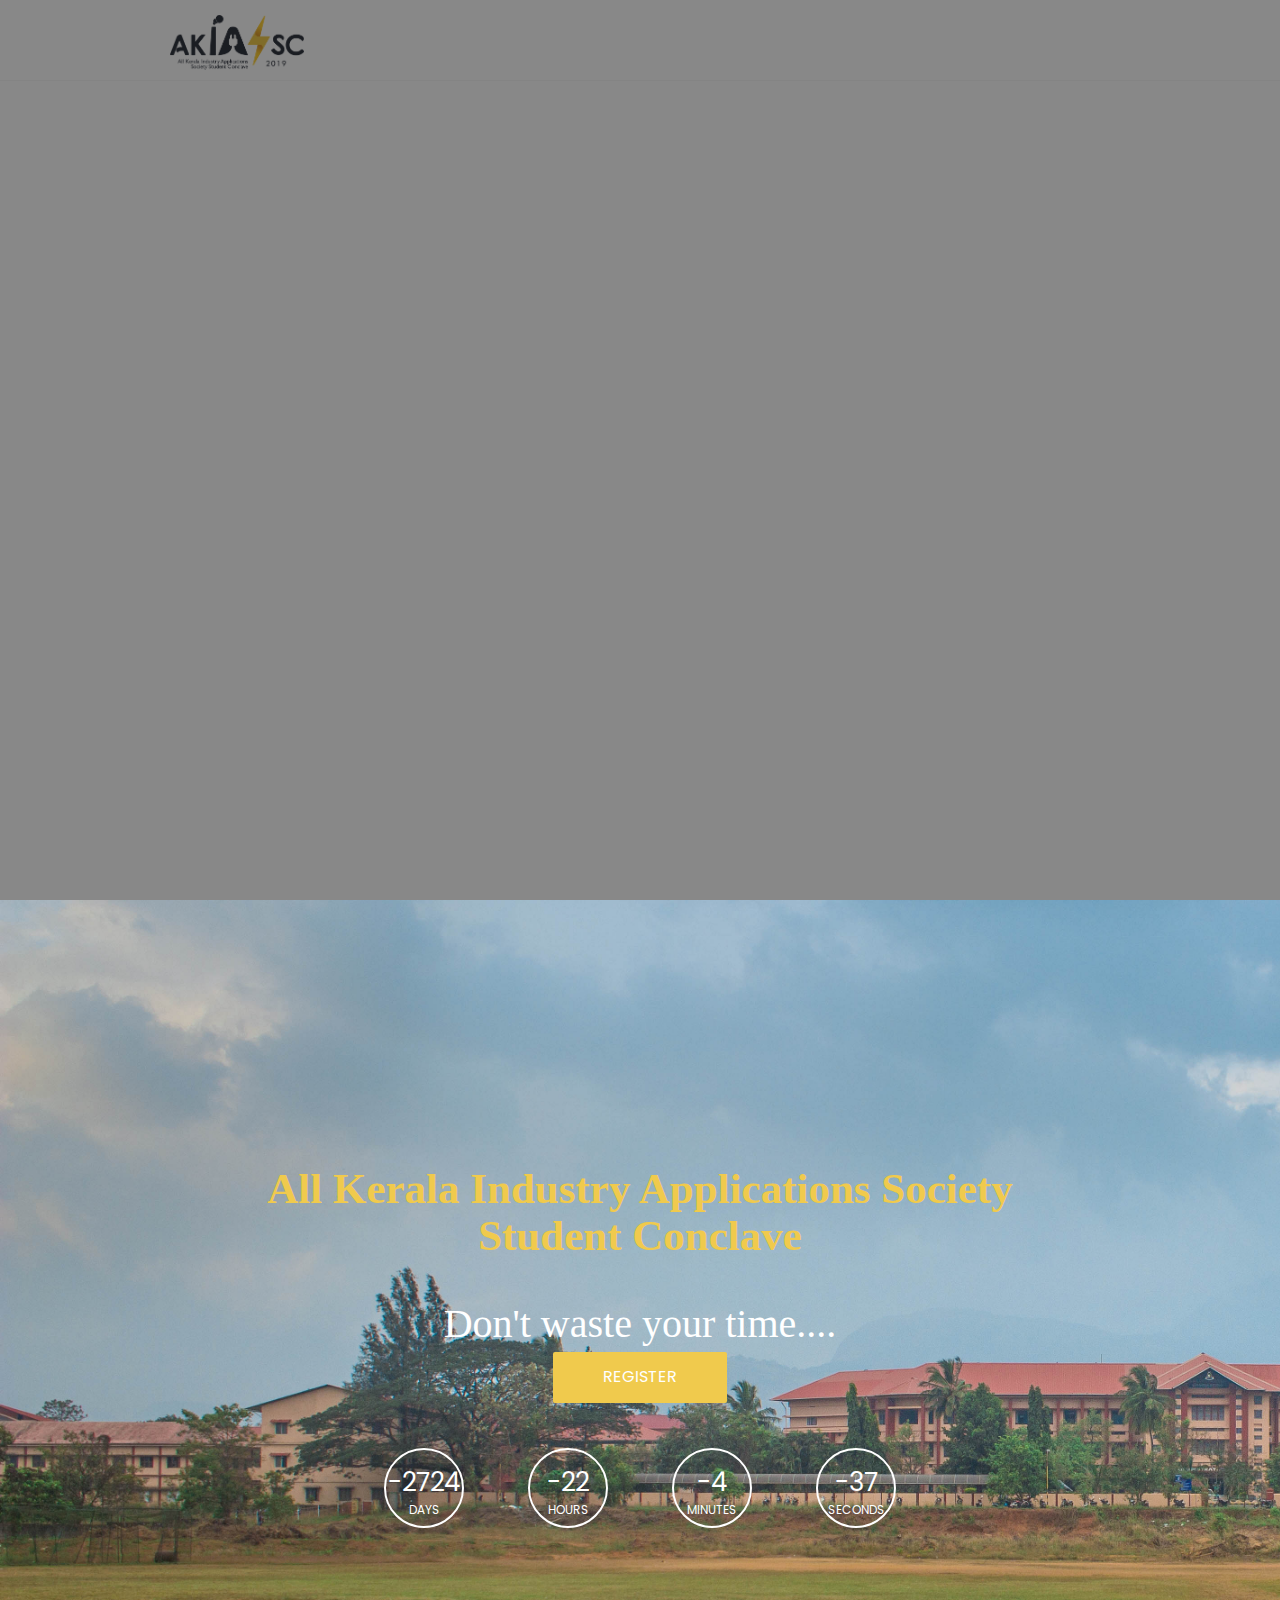
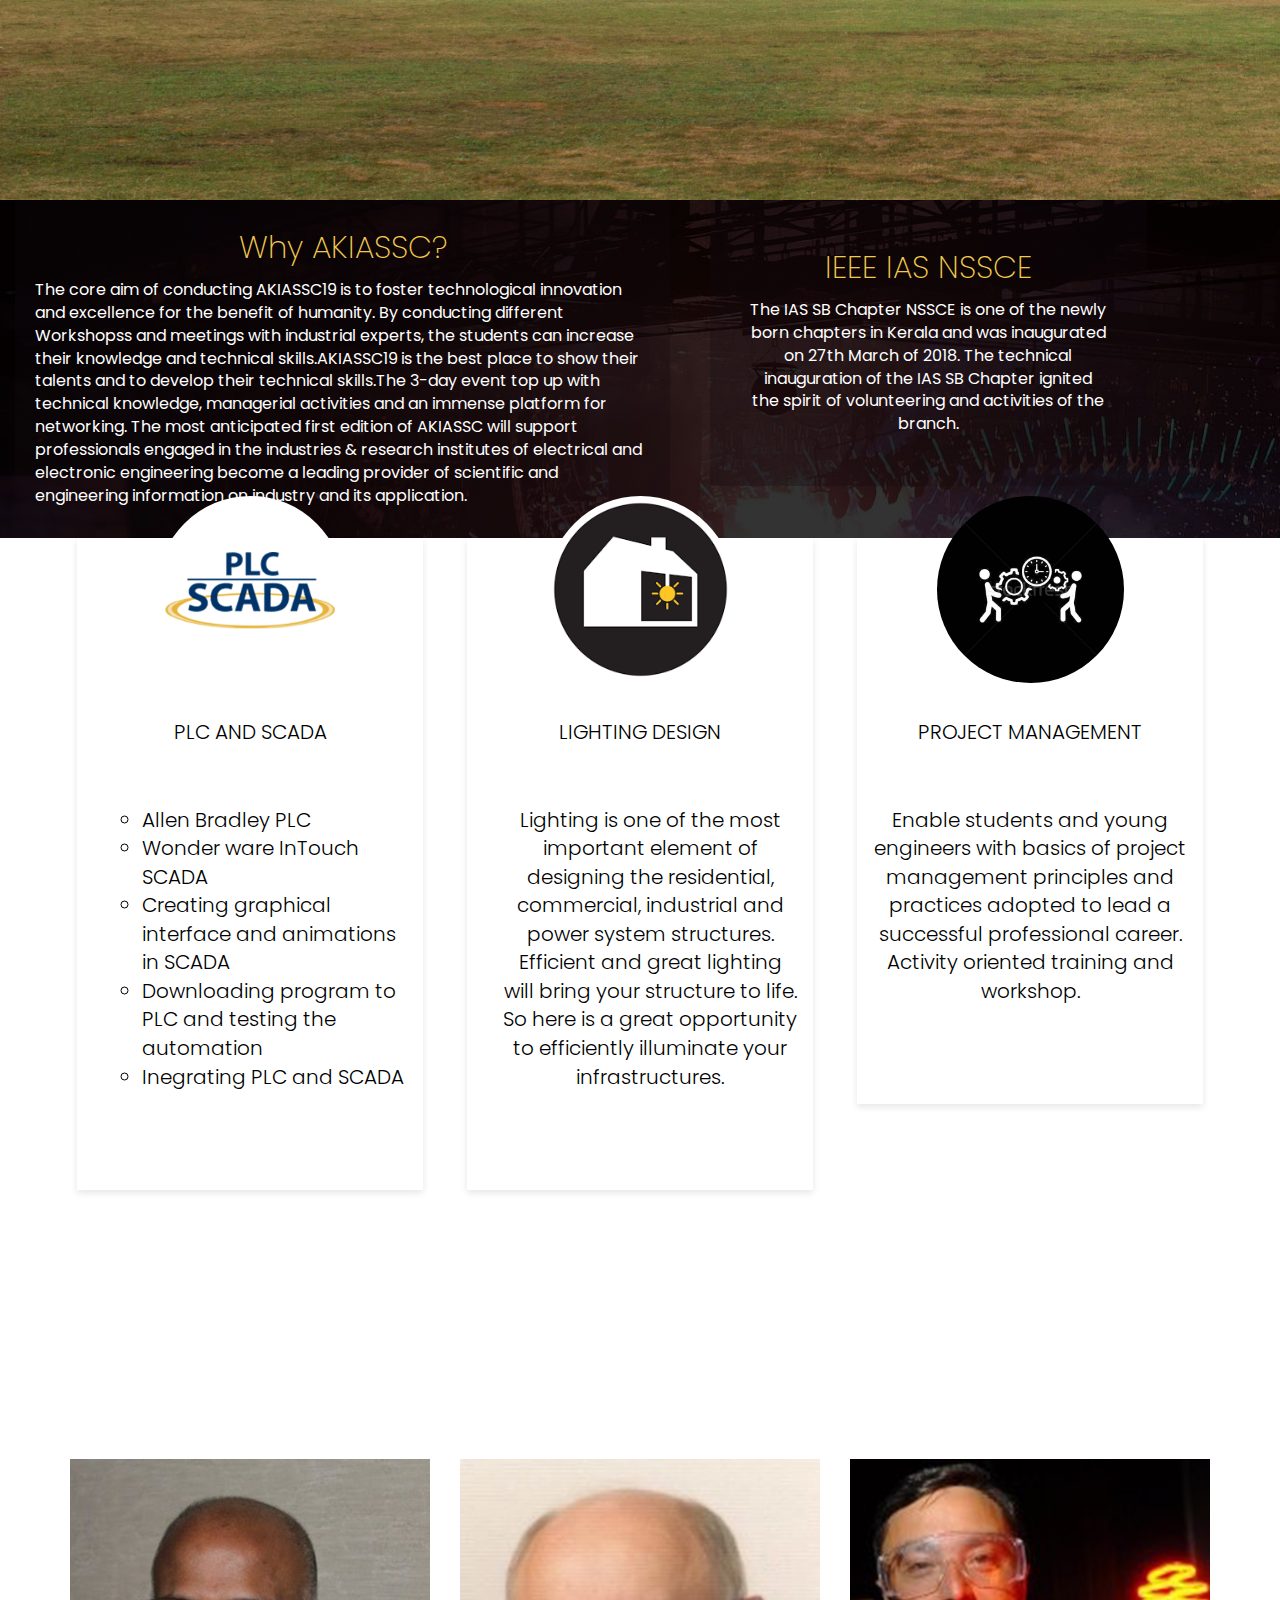
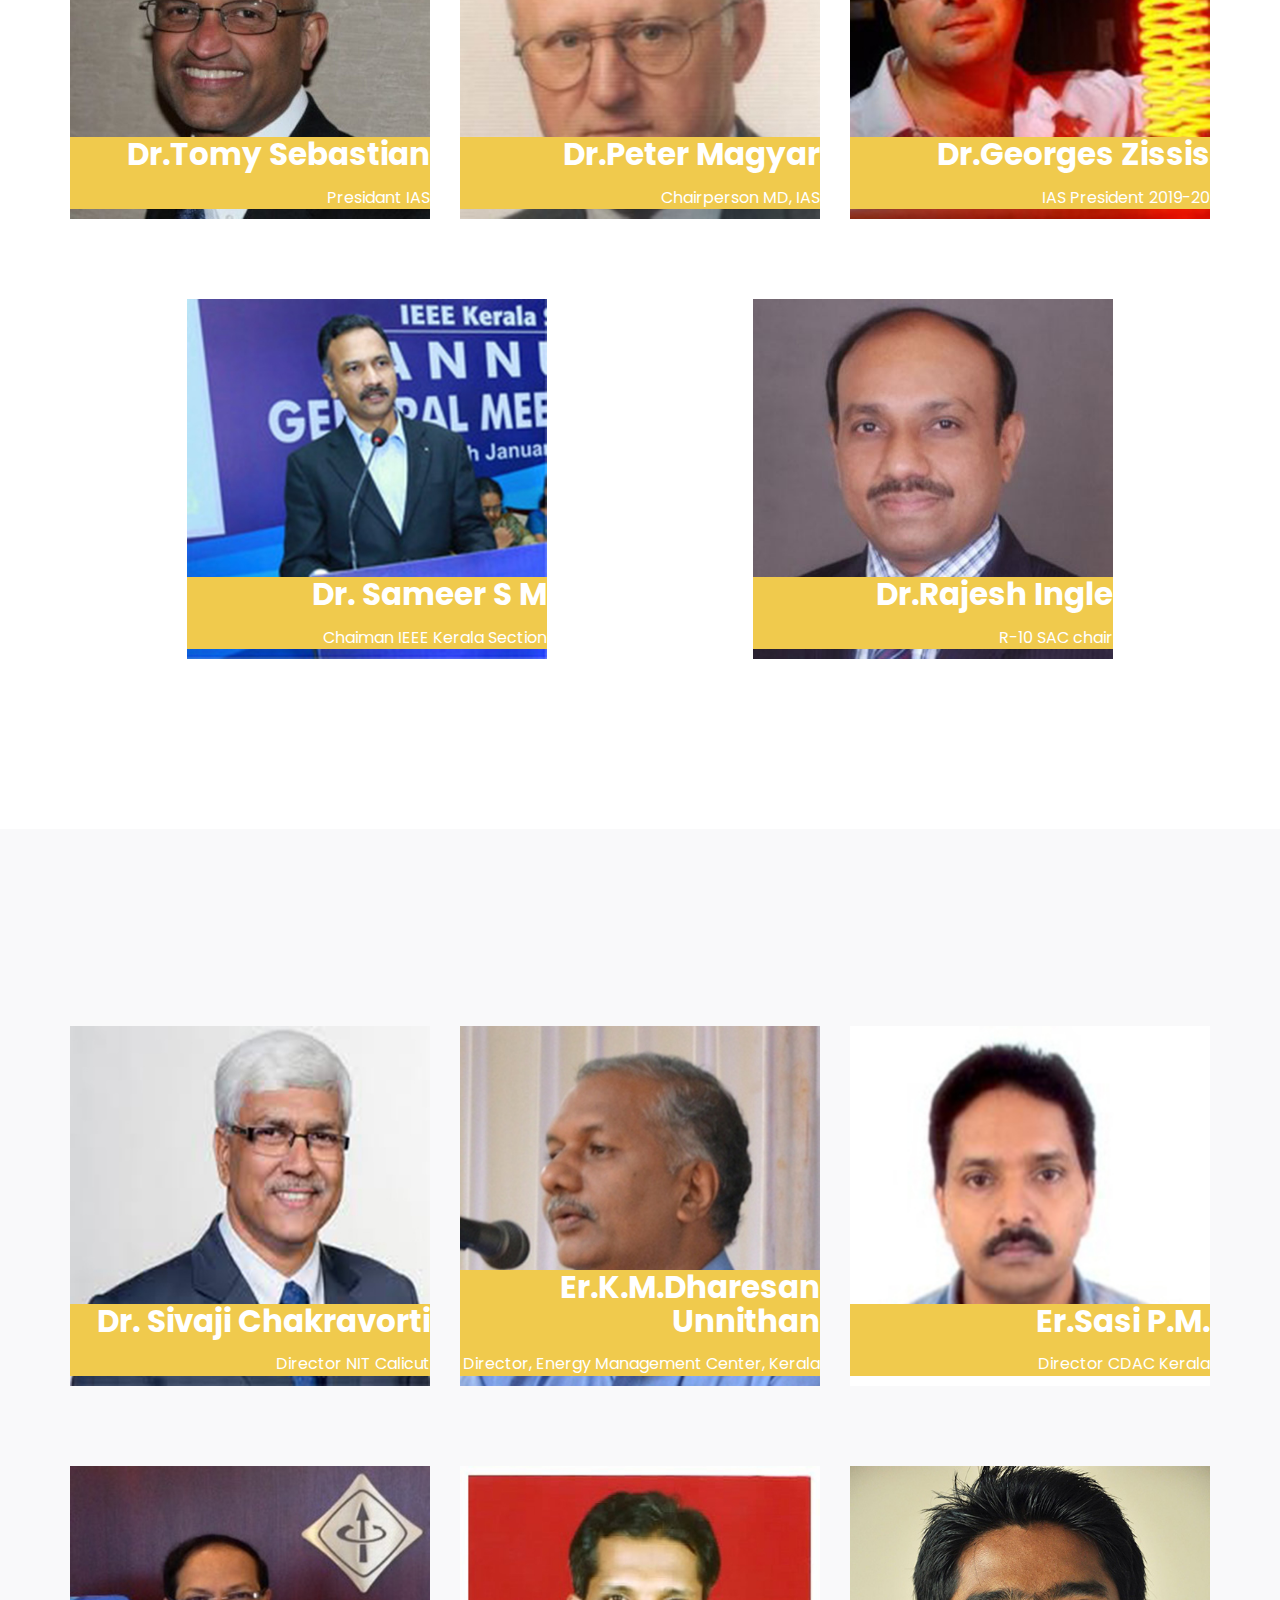
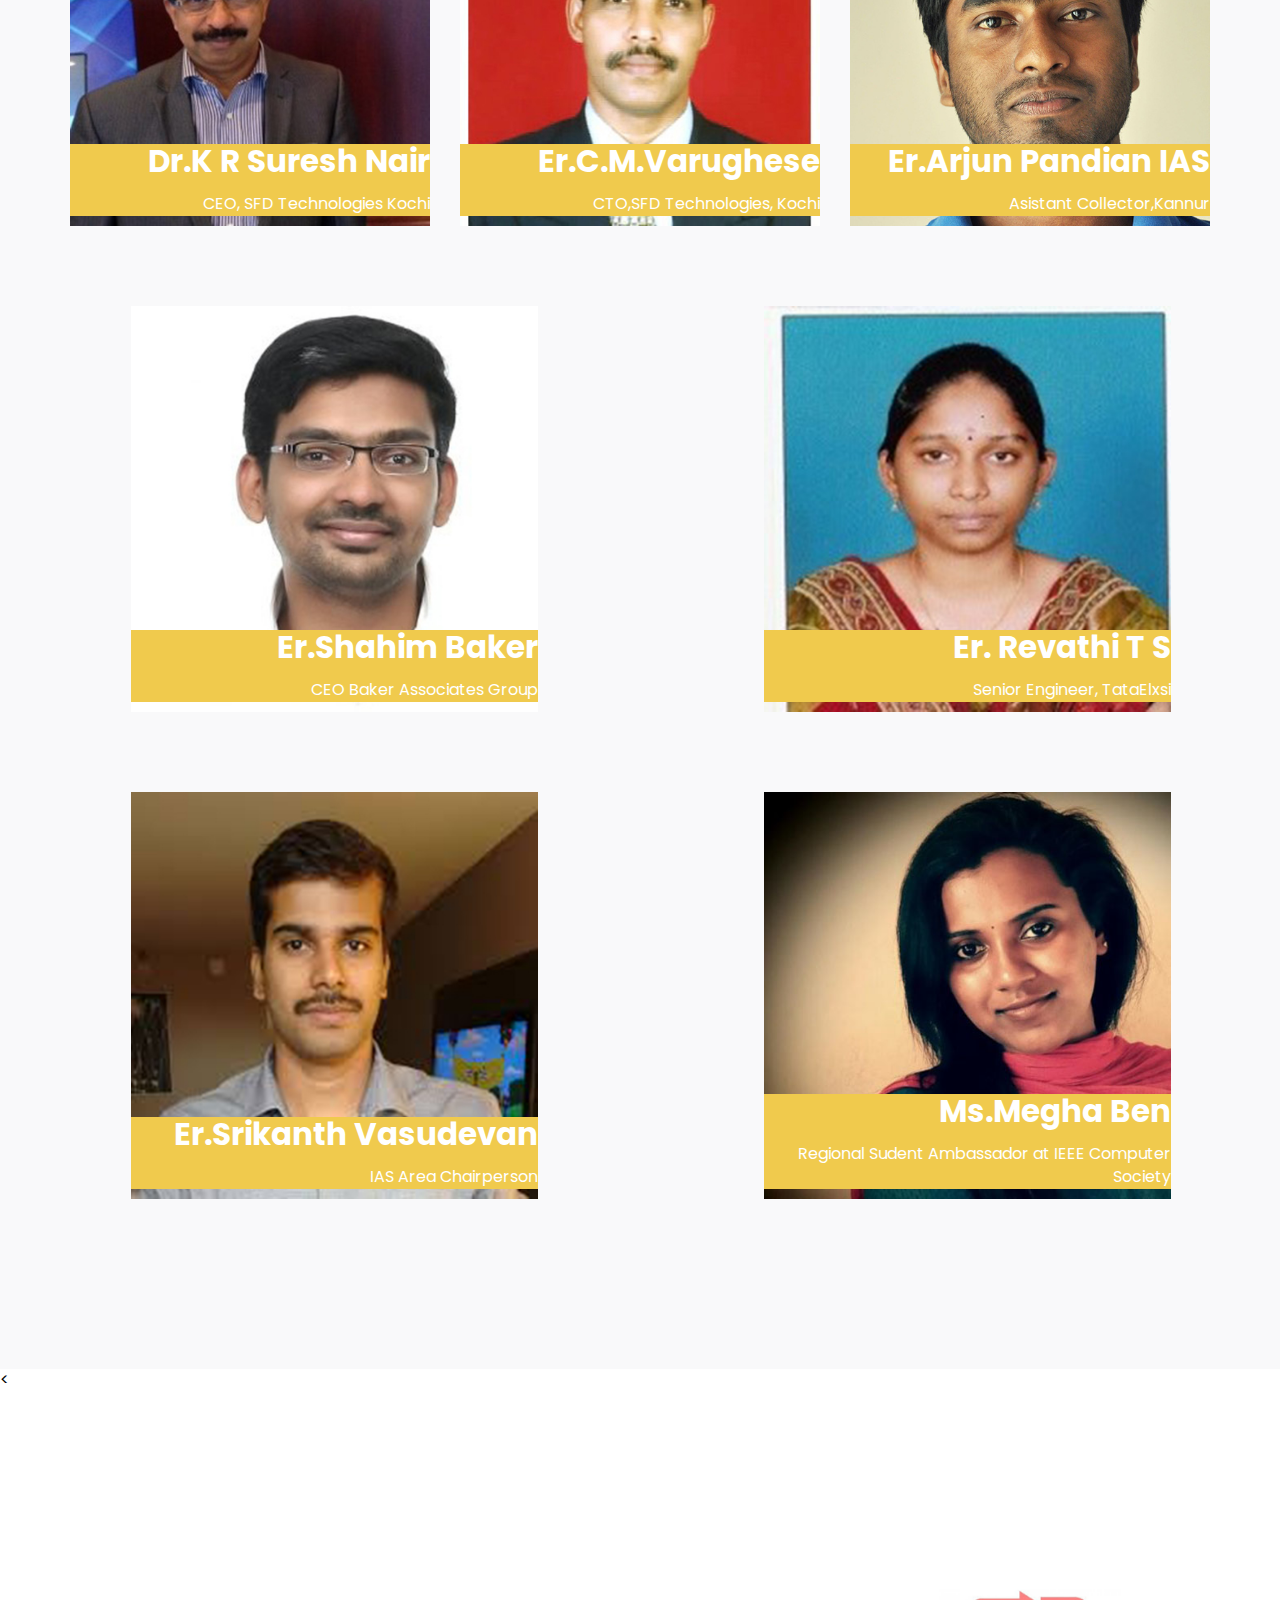
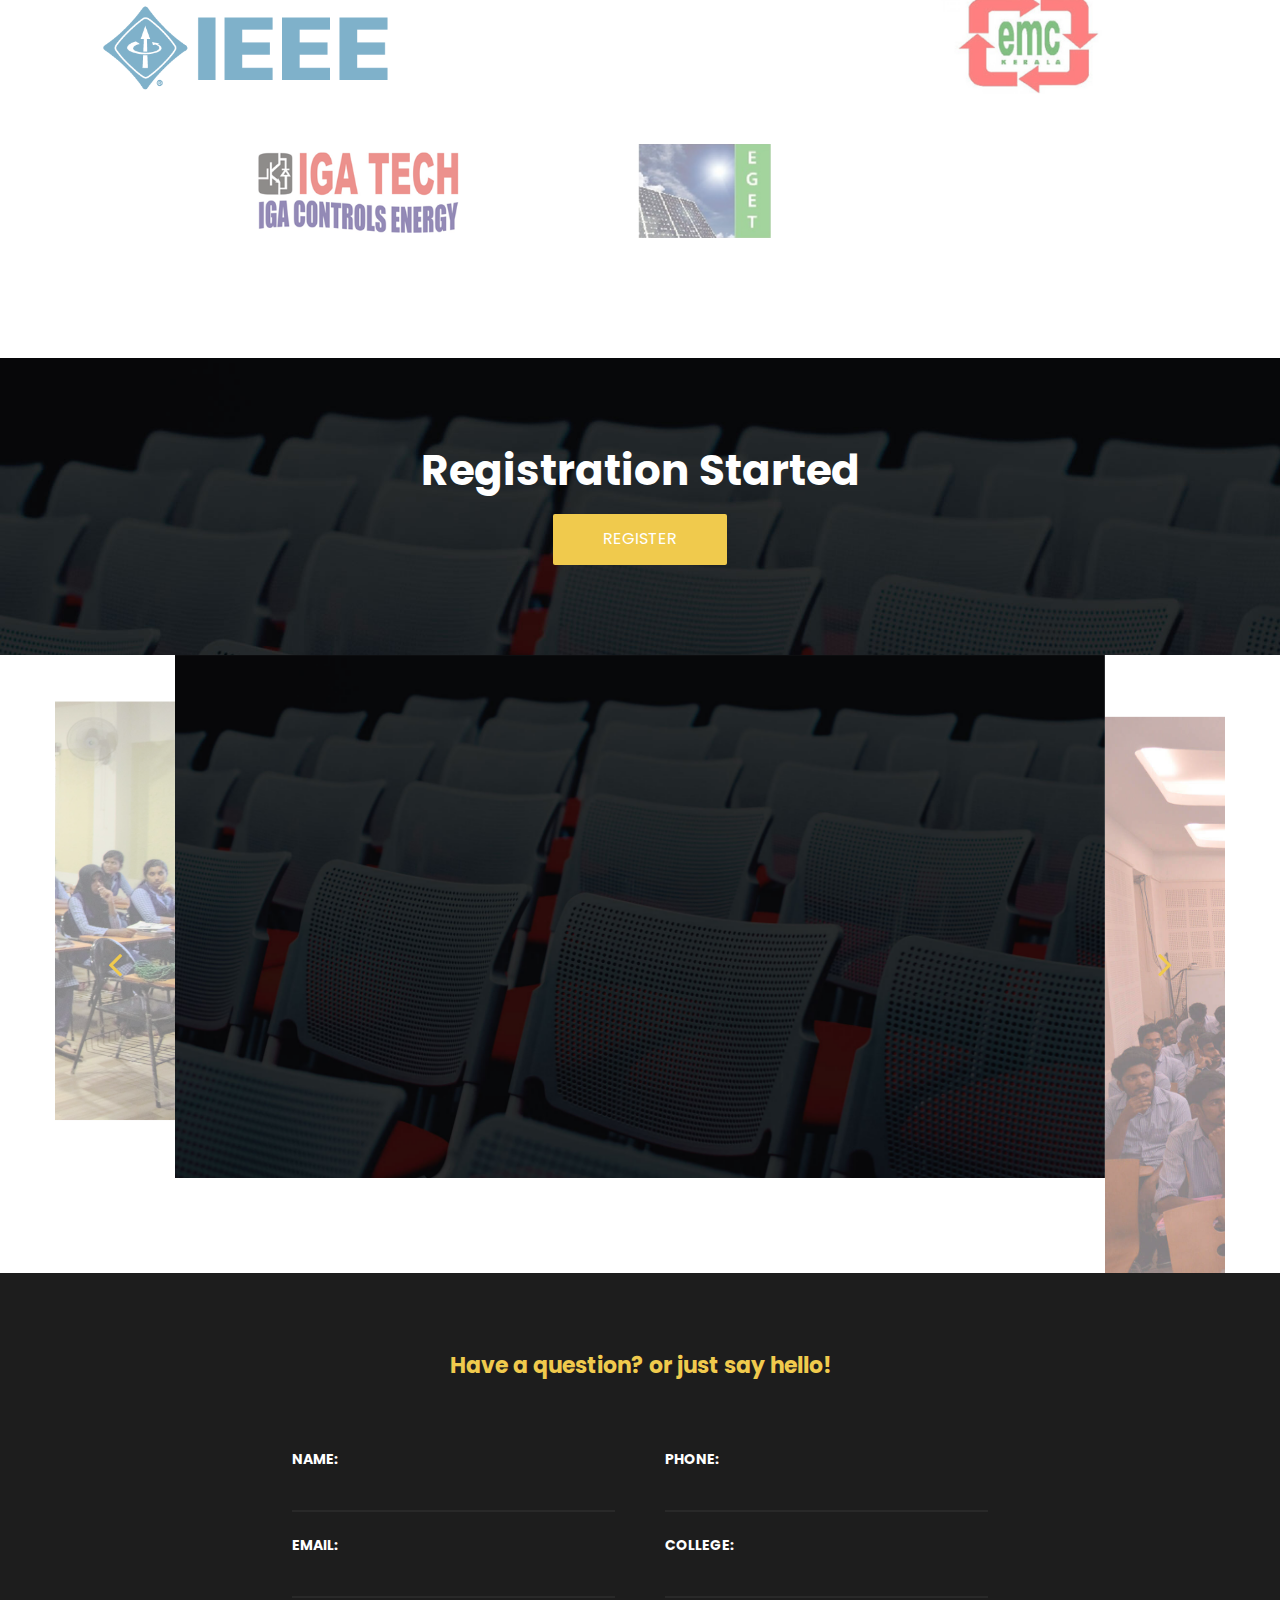
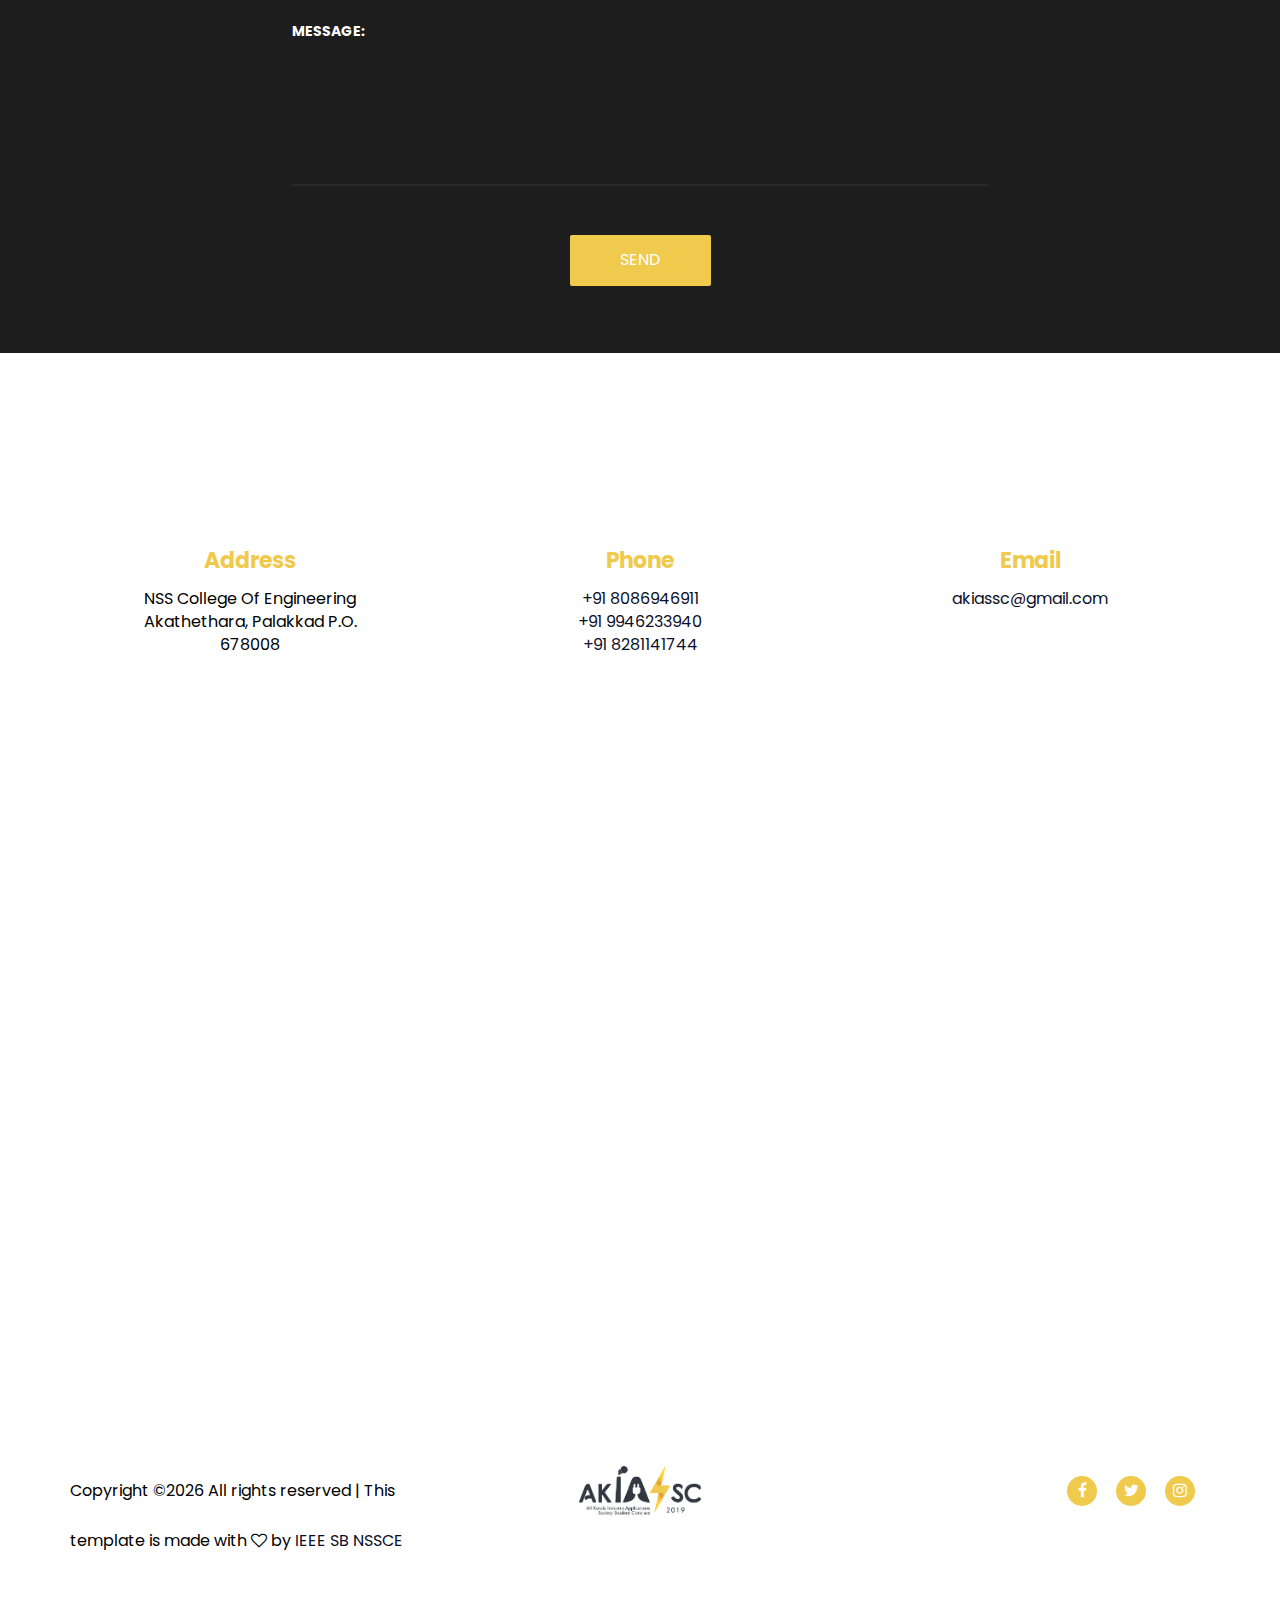
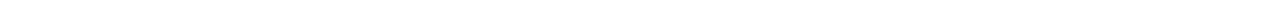
==== akiassc.html @ 306bfb0c "gif" ====
<!DOCTYPE html>
<html lang="en">
<head>
	
<script>
// When the user clicks on <div>, open the popup
function myFunction() {
    var popup = document.getElementById("myPopup");
    popup.classList.toggle("show");
}
</script>
	<meta charset="utf-8">
	<meta http-equiv="X-UA-Compatible" content="IE=edge">
	<meta name="viewport" content="width=device-width, initial-scale=1">
	<meta http-equiv="content-type" content="text/html; charset=utf-8" />
	<meta name="author" content="Tricodia" />
	<!-- The above 3 meta tags *must* come first in the head; any other head content must come *after* these tags -->

	<title>AKIASSC</title>

	<!-- Google font -->
	<link href="https://fonts.googleapis.com/css?family=Poppins:400,700,900" rel="stylesheet">
  
	<!-- Bootstrap -->
	<link type="text/css" rel="stylesheet" href="css/bootstrap.min.css" />


	<!-- Owl Carousel -->
	<link type="text/css" rel="stylesheet" href="css/owl.carousel.css" />
	<link type="text/css" rel="stylesheet" href="css/owl.theme.default.css" />

	<!-- Font Awesome Icon -->
	<link rel="stylesheet" href="css/font-awesome.min.css">

	<!-- Custom stlylesheet -->
	<link type="text/css" rel="stylesheet" href="css/style.css" />

	<!-- HTML5 shim and Respond.js for IE8 support of HTML5 elements and media queries -->
	<!-- WARNING: Respond.js doesn't work if you view the page via file:// -->
	<!--[if lt IE 9]>
			  <script src="https://oss.maxcdn.com/html5shiv/3.7.3/html5shiv.min.js"></script>
			  <script src="https://oss.maxcdn.com/respond/1.4.2/respond.min.js"></script>
			<![endif]-->
	<link rel="stylesheet" type="text/css" href="style2.css">	
	</head>	
<body>
	<div id="preloader">
  		<div id="status" ><img src="loader.gif" style="margin-top: -200px; margin-left: -250px;" >
  		</div>
	</div>

	
	<!-- Header -->
	<header id="header" class="transparent-navbar">
		<!-- container -->
		<div class="container">
			<!-- navbar header -->
			<div class="navbar-header">
				<!-- Logo -->
				<div class="navbar-brand">
					<a class="logo" href="index.html">
						<img class="logo-img" src="./img/4.png" alt="logo">
						<img class="logo-alt-img" src="./img/4.png" alt="logo">
					</a>
				</div>
				<!-- /Logo -->

				<!-- Mobile toggle -->
				<button class="navbar-toggle">
						<i class="fa fa-bars"></i>
					</button>
				<!-- /Mobile toggle -->
			</div>
			<!-- /navbar header -->

			<!-- Navigation -->
			<nav id="nav">
				<ul class="main-nav nav navbar-nav navbar-right">
					<li><a href="#home">Home</a></li>
					<li><a href="#about">About</a></li>
					<li><a href="#Workshops">Workshops</a></li>
					<!-- <li><a href="#schedule">Schedule</a></li> -->
					<li><a href="#special">Special Guest</a></li>
					<li><a href="#speakers">Speakers</a></li>
					<li><a href="#sponsors">Sponsors</a></li>
					<li><a href="#contact">Contact</a></li>
					<!-- <li><a href="blog.html">Blog</a></li> -->
				</ul>
			</nav>
			<!-- /Navigation -->
		</div>
		<!-- /container -->
	</header>
	<!-- /Header -->

  <div id="status"></div>
</div>
	<!-- Home -->
	<div id="home">
		<!-- background image -->
		<div class="section-bg" style="background-image:url(./img/21.jpg)" data-stellar-background-ratio="0.2"></div>
		<!-- /background image -->

		<!-- home wrapper -->
		<div class="home-wrapper">
			<!-- container -->
			<div class="container">
				<!-- row -->
				<div class="row">
					<!-- home content -->
					<div class="col-md-8 col-md-offset-2">
						<div class="home-content">
							<h1 style=" color: #f0ca4d ; font-weight : bold; ">All Kerala Industry Applications Society Student Conclave</h1>
							<!-- <h4 class="lead">Lorem ipsum dolor sit amet, consectetur adipisicing elit, sed do eiusmod tempor incididunt ut labore et dolore magna aliqua.</h4> -->
							<div class="dis" style="padding-top: 20px; color: white">
								Don't waste your time....
							</div>	
							<a href="https://www.yepdesk.com/akiassc-19" class="main-btn1">Register</a>
						</div>
						<br>
						<br>
 <div class="count" style="color: white">
   	  <div class="countd">
   	  	 <span id="days">00</span>
   	  	 DAYS
   	  </div>

   	  <div class="countd">
   	  	 <span id="hours">00</span>
   	  	 HOURS
   	  </div>

   	  <div class="countd">
   	  	 <span id="minutes">00</span>
   	  	 MINUTES
   	  </div>

   	  <div class="countd">
   	  	 <span id="seconds">00</span>
   	  	 SECONDS
   	  </div>


  <script type="text/javascript">
  	
  		var count = new Date("February 9,2019 12:00:00").getTime();
  	var x = setInterval(function () {
      // body...
     var now = new Date().getTime();
  		var d = count - now;

  		var days = Math.floor(d/(1000*60*60*24));
  		var hours =Math.floor((d%(1000*60*60*24))/(1000*60*60));
  		var minutes = Math.floor((d%(1000*60*60))/(1000*60));
  		var seconds = Math.floor((d%(1000*60))/1000);
  		document.getElementById("days").innerHTML = days;
  		document.getElementById("hours").innerHTML = hours;
  		document.getElementById("minutes").innerHTML = minutes;
  		document.getElementById("seconds").innerHTML = seconds;

  		if (d <=0) {
  			clearInterval(x);
  		}
    },1000); 

  </script>

  </div>
					</div>
					<!-- /home content -->
				</div>
				<!-- /row -->
			</div>
			<!-- /container -->
		</div>
		<!-- /home wrapper -->
	</div>
	<!-- /Home -->

<!--ABOUT START-->
        <section class="aboout" id="about"">
        	<div class="row" style="background-image: url(./img/background02.jpg); ">
                 <div class="col-sm-5 col-md-6" style="  background: rgba(20,10,15, 0.3); margin-left: 30px; padding: 20px; color: #FFFFFF">
                 	<h2 class="intro">Why AKIASSC?</h2>
                 	<p>
                 	The core aim of conducting AKIASSC19 is to foster technological innovation and
                    excellence for the benefit of humanity. By conducting different Workshopss and meetings
                    with industrial experts, the students can increase their knowledge and technical skills.AKIASSC19 is the best place to show their talents and to develop their technical skills.The 3-day event top up with technical knowledge, managerial activities and an immense platform for networking. The most anticipated first edition of AKIASSC will support professionals engaged in the industries & research institutes of electrical and electronic engineering become a leading provider of scientific and engineering information on industry and its application.

                   </p>
                 </div>
                 <div class="col-sm-5 offset-sm-2 col-md-4 offset-md-0" style="background: rgba(20,10,15,0.3); margin-left: 40px; text-align: center; padding: 40px; color: #FFFFFF">
                   <h2 class="intro">IEEE  IAS  NSSCE</h2>
                   <p>
                   	The IAS SB Chapter NSSCE is one of the newly born chapters in Kerala
					and was inaugurated on 27th March of 2018. The technical inauguration of the IAS SB
					Chapter ignited the spirit of volunteering and activities of the branch. 
                   </p>
                 </div>
            </div>

        	
        </section>

				<section class="Workshops" id="Workshops">
				  <div class="ourServices">
                <div class="container">
                    <div class="row">
                        <div class="col-sm-4">
                            <div class="singleService">
                                <div class="serImg">
                                    <img src="img/11.png" alt="">
                                </div>
                                <h6 class="lead text-uppercase bold">PLC And SCADA</h6>
                                <div >
                                <p>
                                	<ul style="margin-left: 50px; list-style-type: circle; text-align: left;font-weight: 300; font-size: 20px;">
                                	 <li>Allen Bradley PLC</li>
                                	<li> Wonder ware InTouch SCADA</li>
                                	 <li>Creating graphical interface and animations in SCADA</li>
                                	 <li>Downloading program to PLC and testing the automation</li>
                                	 <li>Inegrating PLC and SCADA</li>
                                	 </ul>
                                </p>
                                </div>
                                
                                
                            </div>
                        </div>
                        <div class="col-sm-4">
                            <div class="singleService">
                                <div class="serImg">
                                    <img src="img/12.png" alt="">
                                </div>
                                <h6 class="lead text-uppercase bold">Lighting Design</h6>
                                <div style="margin-left: 20px;">
                                <p>
                                	Lighting is one of the most important element of designing the residential, commercial, industrial and power system structures. Efficient and great lighting will bring your structure to life. So here is a great opportunity to efficiently illuminate your infrastructures. 
                                </p>
                                </div>
                              
                            </div>
                        </div>
                        <div class="col-sm-4">
                            <div class="singleService">
                                <div class="serImg">
                                    <img src="img/pmic1.jpg" alt="">
                                </div>
                                <h6 class="lead text-uppercase bold">Project Management</h6>
                                <div>
                                <p >
                                	Enable students and young engineers with basics of project management principles and practices adopted to lead a successful professional career. Activity oriented training and workshop.
                                </p>
                                </div>
                                
                            </div>
                        </div>
                        <div class="clearfix"></div>
                        
                    </div>
                </div>
            </div>		
						

				</section>
				<!--ABOUT END-->

	<!-- Speakers -->
	<div id="special" class="section">
		<!-- container -->
		<div class="container">
		
			<!-- row -->
			<div class="row">
				<!-- section title -->
				<div class="section-title">
					<h3 class="title"><span>Our</span> <span style="color: #f0ca4d;">Special Guests</span></h3>
				</div>
				<!-- section title -->

				<!-- speaker -->
				<div class="col-md-4 col-sm-6">
					<div class="speaker" data-toggle="modal" data-target="#speaker-modal-11">
						<div class="speaker-img">
							<img src="img/speakers/9.jpg" alt="">
						</div>
						<div class="speaker-body">
							<div class="speaker-social">
								<a href="#"><i class="fa fa-facebook"></i></a>
								<a href="#"><i class="fa fa-twitter"></i></a>
								<a href="#"><i class="fa fa-instagram"></i></a>
								<a href="https://www.linkedin.com/in/tomy-sebastian-70b1426/"><i class="fa fa fa-linkedin"></i></a>
							</div>
							<div class="speaker-content">
								<h2>Dr.Tomy Sebastian</h2>
								<span>Presidant IAS</span>
							</div>
						</div>
					</div>
				</div>
				<!-- /speaker -->

				<div id="speaker-modal-11" class="speaker-modal modal fade">
					<div class="modal-dialog">
						<div class="modal-content">
							<button type="button" class="speaker-modal-close" data-dismiss="modal"></button>
							<div class="modal-body">
								<div class="row">
									<div class="col-md-5">
										<div class="speaker-modal-img">
											<img src="img/speakers/9.jpg" alt="">
										</div>
									</div>
									<div class="col-md-7">
										<div class="speaker-modal-content">
											<h2 class="speaker-name">Dr.Tomy Sebastian</h2>
											<br>
											<span class="speaker-job">- Presidant IAS</span>

											<p>
												He received the B.Sc. (Eng.) degree from Regional Engineering College Calicut (presently National Institute of Technology, Calicut), India, the M.S. degree from Indian Institute of Technology Madras, MA.Sc. and Ph.D. degrees from the University of Toronto, Canada. From 1979 to 1980, he was with the R & D Center of KELTRON, Trivandrum, India.In 2003 he was elected as a Fellow of IEEE. During 2008-2009, he served as a distinguished Lecturer of IEEE Industry Applications Society. He was inducted in to the Delphi Innovation Hall of Fame in 2006. He is the recipient of the 2010 IEEE Industry Applications Society outstanding achievement award. He was the General Chair for the First IEEE Energy Conversion Congress and Exposition (IEEE ECCE 2009) held in San Jose, CA. He also served as Co- General Chair of the IEEE Power Electronics, Drives and Energy Systems (PEDES 2012) in Bengaluru, India. He is currently the President of the IEEE Industry Applications Society.
											</p>

											

											<div class="speaker-social">
												<h4>Social Profile</h4>
												<a href="#"><i class="fa fa-facebook"></i></a>
												<a href="#"><i class="fa fa-twitter"></i></a>
												<a href="#"><i class="fa fa-instagram"></i></a>
												<a href="https://www.linkedin.com/in/tomy-sebastian-70b1426/"><i class="fa fa fa-linkedin"></i></a>
											</div>

											

										</div>
									</div>
								</div>
							</div>
						</div>
					</div>
				</div>

				<!-- speaker -->
				<div class="col-md-4 col-sm-6">
					<div class="speaker" data-toggle="modal" data-target="#speaker-modal-12">
						<div class="speaker-img">
							<img src="./img/speakers/10.jpg" alt="">
						</div>
						<div class="speaker-body">
							<div class="speaker-social">
								<a href="#"><i class="fa fa-facebook"></i></a>
								<a href="#"><i class="fa fa-twitter"></i></a>
								<a href="#"><i class="fa fa-instagram"></i></a>
								<a href="https://www.linkedin.com/in/peter-magyar-57b04b24/"><i class="fa fa fa-linkedin"></i></a>
							</div>
							<div class="speaker-content">
								<h2>Dr.Peter Magyar</h2>
								<span>Chairperson MD, IAS</span>
							</div>
						</div>
					</div>
				</div>
				<!-- /speaker -->

				<div id="speaker-modal-12" class="speaker-modal modal fade">
					<div class="modal-dialog">
						<div class="modal-content">
							<button type="button" class="speaker-modal-close" data-dismiss="modal"></button>
							<div class="modal-body">
								<div class="row">
									<div class="col-md-5">
										<div class="speaker-modal-img">
											<img src="./img/speakers/10.jpg"  alt="">
										</div>
									</div>
									<div class="col-md-7">
										<div class="speaker-modal-content">
											<h2 class="speaker-name">Dr.Peter Magyar</h2>
											<br>
											<span class="speaker-job">- Chairperson MD, IAS</span>

											<p>
												Dr. Peter Magyar, a registered chief-architect in Hungary and in Europe, came to K-State in 2007 as department head. Magyar holds a Doctor of Architecture and Master of Architecture and Urban Design degrees, with distinctions, from the University of Budapest, Hungary. His area of research entails the cognitive and intuitive aspects of design processes, and applied topology, in the analysis, classification and articulation of architectural and urban design. With the exception of Australia, he lectured and conducted workshops on every Continent. Through his thousands of drawings, he investigates the transformation of spirit to matter
											</p>

											
											<div class="speaker-social">
												<h4>Social Profile</h4>
												<a href="#"><i class="fa fa-facebook"></i></a>
												<a href="#"><i class="fa fa-twitter"></i></a>
												<a href="#"><i class="fa fa-instagram"></i></a>
												<a href="https://www.linkedin.com/in/peter-magyar-57b04b24/"><i class="fa fa fa-linkedin"></i></a>
											</div>

											
										</div>
									</div>
								</div>
							</div>
						</div>
					</div>
				</div>

				<!-- speaker -->
				<div class="col-md-4 col-sm-6">
					<div class="speaker" data-toggle="modal" data-target="#speaker-modal-13">
						<div class="speaker-img">
							<img src="./img/speakers/12.jpg" alt="">
						</div>
						<div class="speaker-body">
							<div class="speaker-social">
								<a href="#"><i class="fa fa-facebook"></i></a>
								<a href="#"><i class="fa fa-twitter"></i></a>
								<a href="#"><i class="fa fa-instagram"></i></a>
								<a href="https://www.linkedin.com/in/georges-zissis-9b88887/"><i class="fa fa fa-linkedin"></i></a>
							</div>
							<div class="speaker-content">
								<h2>Dr.Georges Zissis</h2>
								<span>IAS President 2019-20</span>
							</div>
						</div>
					</div>
				</div>
				<!-- /speaker -->

				<!-- speaker modal -->
				<div id="speaker-modal-13" class="speaker-modal modal fade">
					<div class="modal-dialog">
						<div class="modal-content">
							<button type="button" class="speaker-modal-close" data-dismiss="modal"></button>
							<div class="modal-body">
								<div class="row">
									<div class="col-md-5">
										<div class="speaker-modal-img">
											<img src="./img/speakers/12.jpg" alt="">
										</div>
									</div>
									<div class="col-md-7">
										<div class="speaker-modal-content">
											<h2 class="speaker-name">Dr.Georges Zissis</h2>
											<br>
											<span class="speaker-job">- Chaiman IEEE Kerala Section</span>

											<p>
												He obtained his masters and PhD degrees on plasma physics from the university of Toulouse III  sabatier in 1987 and 1990 respectively and then became a full professor there .in 2011, he was awarded the “ professor honouris causa “ honorary degree from physics department of saint Petersburg state university. In 2009, he became a recipient of energy globe award . His primary area of work is in the field of light sources science and technology.  
											</p>

											

											<div class="speaker-social">
												<h4>Social Profile</h4>
												<a href="#"><i class="fa fa-facebook"></i></a>
												<a href="#"><i class="fa fa-twitter"></i></a>
												<a href="#"><i class="fa fa-instagram"></i></a>
												<a href="https://www.linkedin.com/in/georges-zissis-9b88887/"><i class="fa fa fa-linkedin"></i></a>
											</div>

											
										</div>
									</div>
								</div>
							</div>
						</div>
					</div>
				</div>
				<!-- /speaker modal -->
				<!-- speaker -->
				<div class="col-md-4 col-sm-6" style="margin-left: 10%;">
					<div class="speaker" data-toggle="modal" data-target="#speaker-modal-14">
						<div class="speaker-img">
							<img src="img/speakers/1.jpg"  alt="">
						</div>
						<div class="speaker-body">
							<div class="speaker-social">
								<a href="#"><i class="fa fa-facebook"></i></a>
								<a href="#"><i class="fa fa-twitter"></i></a>
								<a href="#"><i class="fa fa-instagram"></i></a>
								<a href="https://www.linkedin.com/in/dr-sameer-s-m-27a177b0/"><i class="fa fa fa-linkedin"></i></a>
							</div>
							<div class="speaker-content">
								<h2>Dr. Sameer S M</h2>
								<span>Chaiman IEEE Kerala Section</span>
							</div>
						</div>
					</div>
				</div>
				
				<!-- /speaker -->

				<div id="speaker-modal-14" class="speaker-modal modal fade">
					<div class="modal-dialog">
						<div class="modal-content">
							<button type="button" class="speaker-modal-close" data-dismiss="modal"></button>
							<div class="modal-body">
								<div class="row">
									<div class="col-md-5">
										<div class="speaker-modal-img">
											<img src="img/speakers/1.jpg" alt="">
										</div>
									</div>
									<div class="col-md-7">
										<div class="speaker-modal-content">
											<h2 class="speaker-name">Dr. Sameer S M</h2>
											<br>
											<span class="speaker-job">- Chaiman IEEE Kerala Section</span>

											<p>
												Dr Sameer S M took his bachelors degree from the TKM college of engineering, kollam. He took his masters and PhD from IIT, kharagpur. He is the present chairman of IEEE Kerala section and the treasurer of IEEE Indo council . He is also the head of the department of electronics and communication engineering of NIT calicut. He was the founding secretary of IEEE Malabar subsection and MGA nominee to TAB/ PSPB product and services committee USA
												
											</p>

											

											<div class="speaker-social">
												<h4>Social Profile</h4>
												<a href="#"><i class="fa fa-facebook"></i></a>
												<a href="#"><i class="fa fa-twitter"></i></a>
												<a href="#"><i class="fa fa-instagram"></i></a>
												<a href="https://www.linkedin.com/in/dr-sameer-s-m-27a177b0/"><i class="fa fa fa-linkedin"></i></a>
											</div>

											

										</div>
									</div>
								</div>
							</div>
						</div>
					</div>
				</div>

				
				<!-- speaker -->
				<div class="col-md-4 col-sm-6" style="margin-left: 15%;">
					<div class="speaker" data-toggle="modal" data-target="#speaker-modal-15">
						<div class="speaker-img">
							<img src="./img/speakers/13.jpg" alt="">
						</div>
						<div class="speaker-body">
							<div class="speaker-social">
								<a href="#"><i class="fa fa-facebook"></i></a>
								<a href="#"><i class="fa fa-twitter"></i></a>
								<a href="#"><i class="fa fa-instagram"></i></a>
								<a href="https://www.linkedin.com/in/ingle/"><i class="fa fa fa-linkedin"></i></a>
							</div>
							<div class="speaker-content">
								<h2>Dr.Rajesh Ingle</h2>
								<span>R-10 SAC chair</span>
							</div>
						</div>
					</div>
				</div>
				
				<!-- /speaker -->

				<!-- speaker modal -->
				<div id="speaker-modal-15" class="speaker-modal modal fade">
					<div class="modal-dialog">
						<div class="modal-content">
							<button type="button" class="speaker-modal-close" data-dismiss="modal"></button>
							<div class="modal-body">
								<div class="row">
									<div class="col-md-5">
										<div class="speaker-modal-img">
											<img src="./img/speakers/13.jpg" alt="">
										</div>
									</div>
									<div class="col-md-7">
										<div class="speaker-modal-content">
											<h2 class="speaker-name">Dr.Rajesh Ingle</h2>
											<br>
											<span class="speaker-job">- R-10 SAC chair</span>

											<p>
												He is the chair of IEEE R 10 SAC , Dean of Pune institute of computer technology and the chairman of IEEE Pune section. He has worked on various research and development projects. He took his BE in computer engineering from PICT, MS on software systems from BITS and ME on computer engineering from college of engineering,  Pune. Currently,  he teaches UG and PG courses in computer networks, multimedia, network security and distributed systems.
											</p>

											

											<div class="speaker-social">
												<h4>Social Profile</h4>
												<a href="#"><i class="fa fa-facebook"></i></a>
												<a href="#"><i class="fa fa-twitter"></i></a>
												<a href="#"><i class="fa fa-instagram"></i></a>
												<a href="https://www.linkedin.com/in/ingle/"><i class="fa fa fa-linkedin"></i></a>
											</div>

											
										</div>
									</div>
								</div>
							</div>
						</div>
					</div>
				</div>
				<!-- /speaker modal -->	
			</div>
			<!-- /row -->
		</div>
		<!-- /container -->
	</div>
	<!-- /Speakers -->

	

	

	<!-- Speakers -->
	<div id="speakers" class="section">
		<!-- container -->
		<div class="container">
		
			<!-- row -->
			<div class="row">
				<!-- section title -->
				<div class="section-title">
					<h3 class="title"><span>Our</span> <span style="color: #f0ca4d;">Speakers</span></h3>
				</div>
				<!-- section title -->

				<!-- speaker -->
				
				<div class="col-md-4 col-sm-6">
					<div class="speaker" data-toggle="modal" data-target="#speaker-modal-1">
						<div class="speaker-img">
							<img src="./img/speakers/15.jpg" alt="">
						</div>
						<div class="speaker-body">
							<div class="speaker-social">
								<a href="#"><i class="fa fa-facebook"></i></a>
								<a href="#"><i class="fa fa-twitter"></i></a>
								<a href="#"><i class="fa fa-instagram"></i></a>
								<a href="#"><i class="fa fa fa-linkedin"></i></a>
							</div>
							<div class="speaker-content">
								<h2>Dr. Sivaji Chakravorti</h2>
								<span>Director NIT Calicut</span>
							</div>
						</div>
					</div>
				</div>
				<!-- /speaker -->
				<div id="speaker-modal-1" class="speaker-modal modal fade">
					<div class="modal-dialog">
						<div class="modal-content">
							<button type="button" class="speaker-modal-close" data-dismiss="modal"></button>
							<div class="modal-body">
								<div class="row">
									<div class="col-md-5">
										<div class="speaker-modal-img">
											<img src="./img/speakers/15.jpg" alt="">
										</div>
									</div>
									<div class="col-md-7">
										<div class="speaker-modal-content">
											<h2 class="speaker-name">Dr. Sivaji Chakravorti</h2>
											<br>
											<span class="speaker-job">- Director NIT Calicut</span>

											<p>
												He is a full-time faculty member of Electrical Engineering Department of Jadavpur University from 1985, where he is currently Professor of Electrical Engineering (presently on Lien). In 1984 he worked at the Indian Institute of Science, Bangalore, India, as Indian National Science Academy Visiting Fellow. He did postdoctoral research at the Technical University Munich, Germany, as Humboldt Research Fellow in 1995-96 and 1999, respectively. . He has published more than 80 research papers in peer-reviewed international journals including 59 papers in IEEE Transactions, 26 papers in refereed Indian journals and presented more than 85 papers in different international and national conferences/seminars. He is the Chairman of IEEE India Council for 2017-2018
											</p>

											

											<div class="speaker-social">
												<h4>Social Profile</h4>
												<a href="#"><i class="fa fa-facebook"></i></a>
												<a href="#"><i class="fa fa-twitter"></i></a>
												<a href="#"><i class="fa fa-instagram"></i></a>
												<a href="#"><i class="fa fa fa-linkedin"></i></a>
											</div>

											<div class="speaker-events">
												<h4>Sessions</h4>
												<p>
													Coming Soon...
												</p>
												<!-- <div class="speaker-event">
													<span><strong>Day 1 -</strong> February 20, 2018 8 : 00 AM - 11 : 00 AM</span>
													<p>His id altera fabellas facilisis. Has eros assueverit cu</p>
												</div>

												<div class="speaker-event">
													<span><strong>Day 2 -</strong> February 20, 2018 8 : 00 AM - 11 : 00 AM</span>
													<p>At mucius deserunt delicatissimi eam, labitur detraxit ut sit</p>
												</div> -->
											</div>

										</div>
									</div>
								</div>
							</div>
						</div>
					</div>
				</div>


				<!-- speaker -->
				<div class="col-md-4 col-sm-6">
					<div class="speaker" data-toggle="modal" data-target="#speaker-modal-2">
						<div class="speaker-img">
							<img src="./img/speakers/14.jpg" alt="">
						</div>
						<div class="speaker-body">
							<div class="speaker-social">
								<a href="#"><i class="fa fa-facebook"></i></a>
								<a href="#"><i class="fa fa-twitter"></i></a>
								<a href="#"><i class="fa fa-instagram"></i></a>
								<a href="#"><i class="fa fa fa-linkedin"></i></a>
							</div>
							<div class="speaker-content">
								<h2>Er.K.M.Dharesan Unnithan</h2>
								<span>Director, Energy Management Center, Kerala</span>
							</div>
						</div>
					</div>
			    </div>
				<!-- /speaker -->

				<div id="speaker-modal-2" class="speaker-modal modal fade">
					<div class="modal-dialog">
						<div class="modal-content">
							<button type="button" class="speaker-modal-close" data-dismiss="modal"></button>
							<div class="modal-body">
								<div class="row">
									<div class="col-md-5">
										<div class="speaker-modal-img">
											<img src="./img/speakers/14.jpg" alt="">
										</div>
									</div>
									<div class="col-md-7">
										<div class="speaker-modal-content">
											<h2 class="speaker-name">Er.K.M.Dharesan Unnithan</h2>
											<br>
											<span class="speaker-job">- Director, Energy Management Center, Kerala</span>

											<p>
												Energy Management Centre (EMC) - Kerala received this years' First Best Performing State Designated Agency Award from the Ministry of Power, Government of India.Shri. K. M. Dharesan Unnithan, Director, Energy Management Centre Kerala received the award from Shri. Ram Nath Kovind, Hon'ble President of India in the ceremony held at New Delhi on 14 December 2017. EMC was selected from among the State Designated Agencies in India which had put up excellent performance in energy conservation and energy efficiency programmes during the year 2016-17.
											</p>

											

											<div class="speaker-social">
												<h4>Social Profile</h4>
												<a href="#"><i class="fa fa-facebook"></i></a>
												<a href="#"><i class="fa fa-twitter"></i></a>
												<a href="#"><i class="fa fa-instagram"></i></a>
												<a href="#"><i class="fa fa fa-linkedin"></i></a>
											</div>

											<div class="speaker-events">
												<h4>Sessions</h4>
												<p>
													Coming Soon...
												</p>
												<!-- <div class="speaker-event">
													<span><strong>Day 1 -</strong> February 20, 2018 8 : 00 AM - 11 : 00 AM</span>
													<p>His id altera fabellas facilisis. Has eros assueverit cu</p>
												</div>

												<div class="speaker-event">
													<span><strong>Day 2 -</strong> February 20, 2018 8 : 00 AM - 11 : 00 AM</span>
													<p>At mucius deserunt delicatissimi eam, labitur detraxit ut sit</p>
												</div> -->
											</div>

										</div>
									</div>
								</div>
							</div>
						</div>
					</div>
				</div>

				<!-- speaker -->
				<div class="col-md-4 col-sm-6">
					<div class="speaker" data-toggle="modal" data-target="#speaker-modal-3">
						<div class="speaker-img">
							<img src="./img/speakers/4.jpg" alt="">
						</div>
						<div class="speaker-body">
							<div class="speaker-social">
								<a href="#"><i class="fa fa-facebook"></i></a>
								<a href="#"><i class="fa fa-twitter"></i></a>
								<a href="#"><i class="fa fa-instagram"></i></a>
								<a href="https://www.linkedin.com/in/sasi-meethal-3552187/"><i class="fa fa fa-linkedin"></i></a>
							</div>
							<div class="speaker-content">
								<h2>Er.Sasi P.M.</h2>
								<span>Director CDAC Kerala</span>
							</div>
						</div>
					</div>
				</div>
				<!-- /speaker -->

				<!-- speaker modal -->
				<div id="speaker-modal-3" class="speaker-modal modal fade">
					<div class="modal-dialog">
						<div class="modal-content">
							<button type="button" class="speaker-modal-close" data-dismiss="modal"></button>
							<div class="modal-body">
								<div class="row">
									<div class="col-md-5">
										<div class="speaker-modal-img">
											<img src="./img/speakers/4.jpg" alt="">
										</div>
									</div>
									<div class="col-md-7">
										<div class="speaker-modal-content">
											<h2 class="speaker-name">Er.Sasi P.M.</h2>
											<br>
											<span class="speaker-job">- Director CDAC Kerala</span>

											<p>
												In a major boost to the Information Communication Technology (ICT) and e-Governance initiatives in the State, Centre for Development of Advanced Computing (C-DAC) Associate Director P.M. Sasi has been conferred with the Public Service in the Field of Telecommunications Award, instituted by the Institution of Electrical and Electronics Engineers (IEEE) Communications Society (ComSoc).Mr. Sasi is the second Indian to bag the prestigious international award after Sam Pitroda, who won the award in 2007.Mr. Sasi who is also the chairman of the Kerala Section IEEE Com Soc has spearheaded several ICT and e-Governance projects in the State, including the design and development of the Government of Kerala's single -window payment facility ‘FRIENDS,' e-Governance Data Centre of the State government, and Kerala State Wide Area Network (KSWAN), which presently covers more than 2,000 State government offices.One of the early e-governance projects taken up by Mr. Sasi was the Akshaya Wireless WAN for connecting 500 Akshaya centres across Malappuram district with 100 government offices. The first of its kind project in the country, implemented in 2004, was a pioneering work in the area of e-governance and public-service telecommunication. He was also instrumental in standardising Malayalam character encoding and keyboard layout.


											</p>

											
											<div class="speaker-social">
												<h4>Social Profile</h4>
												<a href="#"><i class="fa fa-facebook"></i></a>
												<a href="#"><i class="fa fa-twitter"></i></a>
												<a href="#"><i class="fa fa-instagram"></i></a>
												<a href="https://www.linkedin.com/in/sasi-meethal-3552187/"><i class="fa fa fa-linkedin"></i></a>
											</div>

											<div class="speaker-events">
												<h4>Sessions</h4>
												<p>
													Coming Soon..
												</p>
<!-- 												<div class="speaker-event">
													<span><strong>Day 1 -</strong> February 20, 2018 8 : 00 AM - 11 : 00 AM</span>
													<p>His id altera fabellas facilisis. Has eros assueverit cu</p>
												</div>

												<div class="speaker-event">
													<span><strong>Day 2 -</strong> February 20, 2018 8 : 00 AM - 11 : 00 AM</span>
													<p>At mucius deserunt delicatissimi eam, labitur detraxit ut sit</p>
												</div> -->
											</div>

										</div>
									</div>
								</div>
							</div>
						</div>
					</div>
				</div>				
				<!-- /speaker modal -->
			</div>
			<div class="row"> 	
				<!-- speaker -->
				<div class="col-md-4 col-sm-6">
					<div class="speaker" data-toggle="modal" data-target="#speaker-modal-4">
						<div class="speaker-img">
							<img src="./img/speakers/3.jpg" alt="">
						</div>
						<div class="speaker-body">
							<div class="speaker-social">
								<a href="#"><i class="fa fa-facebook"></i></a>
								<a href="#"><i class="fa fa-twitter"></i></a>
								<a href="#"><i class="fa fa-instagram"></i></a>
								<a href="#"><i class="fa fa fa-linkedin"></i></a>
							</div>
							<div class="speaker-content">
								<h2>Dr.K R Suresh Nair</h2>
								<span>CEO, SFD Technologies Kochi</span>
							</div>
						</div>
					</div>
				</div>
				
				<!-- /speaker -->

				<!-- speaker modal -->
				<div id="speaker-modal-4" class="speaker-modal modal fade">
					<div class="modal-dialog">
						<div class="modal-content">
							<button type="button" class="speaker-modal-close" data-dismiss="modal"></button>
							<div class="modal-body">
								<div class="row">
									<div class="col-md-5">
										<div class="speaker-modal-img">
											<img src="./img/speakers/3.jpg" alt="">
										</div>
									</div>
									<div class="col-md-7">
										<div class="speaker-modal-content">
											<h2 class="speaker-name">Dr.K R Suresh Nair</h2>
											<br>
											<span class="speaker-job">- CEO, SFD Technologies Kochi</span>

											<p>
												K. R. Suresh Nair, Ph.D from Indian Institute of Technology, Bombay. Founder and Managing Director, Biophoton Technologies Pvt. Ltd(2014-present).Founder & Managing Director, Innobreeze Communication Technologies Pvt Ltd(2010-present). Chief Technology Officer SFO Technologies Pvt Ltd(2008-present). Member of Academic Council, Sri Sathya Sai Institute of
 
												Higher Learning, Puttaparthi.Member, Board of Studies in Electronics and Communication Systems, Cochin University of Science and Technology, Kochi. Member, World Class Curriculum Development Cell, Nanoscience and Nanotechnology, Bharathi Dasan University, Tiruchirappalli. Member, Board of Governance, Kerala State IT Mission, Govt of Kerala. Member, Board of Governors, Technology Business Incubator, CUSAT. Member, Project Monitoring Group, Electronics incubator, IIITMK, Trivandrum.

											</p>

											
											<div class="speaker-social">
												<h4>Social Profile</h4>
												<a href="#"><i class="fa fa-facebook"></i></a>
												<a href="#"><i class="fa fa-twitter"></i></a>
												<a href="#"><i class="fa fa-instagram"></i></a>
												<a href="#"><i class="fa fa fa-linkedin"></i></a>
											</div>

											<div class="speaker-events">
												<h4>Sessions</h4>
												<p>
													Coming Soon...
												</p>
												<!-- <div class="speaker-event">
													<span><strong>Day 1 -</strong> February 20, 2018 8 : 00 AM - 11 : 00 AM</span>
													<p>His id altera fabellas facilisis. Has eros assueverit cu</p>
												</div>

												<div class="speaker-event">
													<span><strong>Day 2 -</strong> February 20, 2018 8 : 00 AM - 11 : 00 AM</span>
													<p>At mucius deserunt delicatissimi eam, labitur detraxit ut sit</p>
												</div> -->
											</div>

										</div>
									</div>
								</div>
							</div>
						</div>
					</div>
				</div>
				<!-- /speaker modal -->
				<!-- speaker -->
				<div class="col-md-4 col-sm-6">
					<div class="speaker" data-toggle="modal" data-target="#speaker-modal-5">
						<div class="speaker-img">
							<img src="./img/speakers/5.jpg" alt="">
						</div>
						<div class="speaker-body">
							<div class="speaker-social">
								<a href="#"><i class="fa fa-facebook"></i></a>
								<a href="#"><i class="fa fa-twitter"></i></a>
								<a href="#"><i class="fa fa-instagram"></i></a>
								<a href="https://www.linkedin.com/in/varughese-c-m-9b169737/"><i class="fa fa fa-linkedin"></i></a>
							</div>
							<div class="speaker-content">
								<h2>Er.C.M.Varughese</h2>
								<span>CTO,SFD Technologies, Kochi</span>
							</div>
						</div>
					</div>
				</div>
				
				<!-- /speaker -->

				<!-- speaker modal -->
				<div id="speaker-modal-5" class="speaker-modal modal fade">
					<div class="modal-dialog">
						<div class="modal-content">
							<button type="button" class="speaker-modal-close" data-dismiss="modal"></button>
							<div class="modal-body">
								<div class="row">
									<div class="col-md-5">
										<div class="speaker-modal-img">
											<img src="./img/speakers/5.jpg" alt="">
										</div>
									</div>
									<div class="col-md-7">
										<div class="speaker-modal-content">
											<h2 class="speaker-name">Er.C.M.Varughese</h2>
											<br>
											<span class="speaker-job">- CTO,SFD Technologies, Kochi</span>

											<p>
												He took his B tech in electrical and electronics engineering from REC , calicut 1978 batch and his MBA from CET , 1989 batch. He is the founder chairman and managing director of the IGATECH since 2001. He is also the chairman of SEEM Kerala for 2017- 19. CM Varughese had been LV design manager with Schneider electric KSA from 96- 2001 . He was instrumental in establishing an LV design section with modernization of latest motor control of square D, USA
											</p>

											<div class="speaker-website">
												<h4>Website</h4>
												<a href="http://iga-tech.com/">www.iga-tech.com/</a>
											</div>


											<div class="speaker-social">
												<h4>Social Profile</h4>
												<a href="#"><i class="fa fa-facebook"></i></a>
												<a href="#"><i class="fa fa-twitter"></i></a>
												<a href="#"><i class="fa fa-instagram"></i></a>
												<a href="https://www.linkedin.com/in/varughese-c-m-9b169737/"><i class="fa fa fa-linkedin"></i></a>
											</div>

											<div class="speaker-events">
												<h4>Sessions</h4>
												<p>
													Coming Soon....
												</p>
												<!-- <div class="speaker-event">
													<span><strong>Day 1 -</strong> February 20, 2018 8 : 00 AM - 11 : 00 AM</span>
													<p>His id altera fabellas facilisis. Has eros assueverit cu</p>
												</div>

												<div class="speaker-event">
													<span><strong>Day 2 -</strong> February 20, 2018 8 : 00 AM - 11 : 00 AM</span>
													<p>At mucius deserunt delicatissimi eam, labitur detraxit ut sit</p>
												</div> -->
											</div>

										</div>
									</div>
								</div>
							</div>
						</div>
					</div>
				</div>
				<!-- /speaker modal -->
				<!-- speaker -->
				<div class="col-md-4 col-sm-6">
					<div class="speaker" data-toggle="modal" data-target="#speaker-modal-6">
						<div class="speaker-img">
							<img src="img/speakers/6.jpg" alt="">
						</div>
						<div class="speaker-body">
							<div class="speaker-social">
								<a href="https://www.facebook.com/arjun.pandian.96"><i class="fa fa-facebook"></i></a>
								<a href="https://twitter.com/arjunpandian_"><i class="fa fa-twitter"></i></a>
								<a href="https://www.instagram.com/arjun.pandian/?hl=en"><i class="fa fa-instagram"></i></a>
								<a href="#"><i class="fa fa fa-linkedin"></i></a>
							</div>
							<div class="speaker-content">
								<h2>Er.Arjun Pandian IAS</h2>
								<span>Asistant Collector,Kannur</span>
							</div>
						</div>
					</div>
				</div>
				<!-- /speaker -->

				<div id="speaker-modal-6" class="speaker-modal modal fade">
					<div class="modal-dialog">
						<div class="modal-content">
							<button type="button" class="speaker-modal-close" data-dismiss="modal"></button>
							<div class="modal-body">
								<div class="row">
									<div class="col-md-5">
										<div class="speaker-modal-img">
											<img src="img/speakers/6.jpg" alt="">
										</div>
									</div>
									<div class="col-md-7">
										<div class="speaker-modal-content">
											<h2 class="speaker-name">Er.Arjun Pandian IAS</h2>
											<br>
											<span class="speaker-job">- Asistant Collector,Kannur</span>

											<p>
												Arjun Pandian , the assistant collector of kannur district graduated from the TKM college of engineering, Kollam. He secured 248th position in the civil service examination and has also worked as the Assistant system engineer at the TATA consultancy services. 
											</p>

											

											<div class="speaker-social">
												<h4>Social Profile</h4>
												<a href="https://www.facebook.com/arjun.pandian.96"><i class="fa fa-facebook"></i></a>
												<a href="https://twitter.com/arjunpandian_"><i class="fa fa-twitter"></i></a>
												<a href="https://www.instagram.com/arjun.pandian/?hl=en"><i class="fa fa-instagram"></i></a>
												<a href="#"><i class="fa fa fa-linkedin"></i></a>
											</div>

											<div class="speaker-events">
												<h4>Sessions</h4>
												<p>
													Coming Soon...
												</p>
												<!-- <div class="speaker-event">
													<span><strong>Day 1 -</strong> February 20, 2018 8 : 00 AM - 11 : 00 AM</span>
													<p>His id altera fabellas facilisis. Has eros assueverit cu</p>
												</div>

												<div class="speaker-event">
													<span><strong>Day 2 -</strong> February 20, 2018 8 : 00 AM - 11 : 00 AM</span>
													<p>At mucius deserunt delicatissimi eam, labitur detraxit ut sit</p> -->
												</div>
											</div>

										</div>
									</div>
								</div>
							</div>
						</div>
					</div>
				</div>

				
			</div>
			<div class="row">	
				<!-- speaker -->
				<div class="col-md-4 col-sm-6" style="margin-left: 10%;">
					<div class="speaker" data-toggle="modal" data-target="#speaker-modal-7">
						<div class="speaker-img">
							<img src="./img/speakers/7.jpg" alt="">
						</div>
						<div class="speaker-body">
							<div class="speaker-social">
								<a href="#"><i class="fa fa-facebook"></i></a>
								<a href="#"><i class="fa fa-twitter"></i></a>
								<a href="#"><i class="fa fa-instagram"></i></a>
								<a href="https://www.linkedin.com/in/shahimbaker/"><i class="fa fa fa-linkedin"></i></a>
							</div>
							<div class="speaker-content">
								<h2>Er.Shahim Baker</h2>
								<span>CEO Baker Associates Group</span>
							</div>
						</div>
					</div>
				</div>
				<!-- /speaker -->

				<!-- speaker modal -->
				<div id="speaker-modal-7" class="speaker-modal modal fade">
					<div class="modal-dialog">
						<div class="modal-content">
							<button type="button" class="speaker-modal-close" data-dismiss="modal"></button>
							<div class="modal-body">
								<div class="row">
									<div class="col-md-5">
										<div class="speaker-modal-img">
											<img src="./img/speakers/7.jpg" alt="">
										</div>
									</div>
									<div class="col-md-7">
										<div class="speaker-modal-content">
											<h2 class="speaker-name">Er.Shahim Baker</h2>
											<br>
											<span class="speaker-job">- CEO Baker Associates Group</span>

											<p>
												The CEO of the baker associates group since June 2016, Shahim Baker is also the Secretary of IEEE Kerala section and was the vice president of BNI Winners chapter from November 2017 to March 2018. He was the chairman of the IEEE Young professionals and was also the treasurer of robotics and automation society chapter. This talented young man had been the vice chair of the IEEE Kochi subsection. He took his Btech from MES college of engineering in electronics and communication. Mr shaheem had also been a part of the grey technolabs
											</p>


											<div class="speaker-social">
												<h4>Social Profile</h4>
												<a href="#"><i class="fa fa-facebook"></i></a>
												<a href="#"><i class="fa fa-twitter"></i></a>
												<a href="#"><i class="fa fa-instagram"></i></a>
												<a href="https://www.linkedin.com/in/shahimbaker/"><i class="fa fa fa-linkedin"></i></a>
											</div>

											<div class="speaker-events">
												<h4>Sessions</h4>
												<p>
													Coming Soon...
												</p>
												<!-- <div class="speaker-event">
													<span><strong>Day 1 -</strong> February 20, 2018 8 : 00 AM - 11 : 00 AM</span>
													<p>His id altera fabellas facilisis. Has eros assueverit cu</p>
												</div>

												<div class="speaker-event">
													<span><strong>Day 2 -</strong> February 20, 2018 8 : 00 AM - 11 : 00 AM</span>
													<p>At mucius deserunt delicatissimi eam, labitur detraxit ut sit</p>
												</div> -->
											</div>

										</div>
									</div>
								</div>
							</div>
						</div>
					</div>
				</div>
				<!-- /speaker modal -->
				<!-- speaker -->
				
				<div class="col-md-4 col-sm-6" style="margin-left: 15%;">
					<div class="speaker" data-toggle="modal" data-target="#speaker-modal-8">
						<div class="speaker-img">
							<img src="./img/speakers/16.jpg" alt="">
						</div>
						<div class="speaker-body">
							<div class="speaker-social">
								<a href="#"><i class="fa fa-facebook"></i></a>
								<a href="#"><i class="fa fa-twitter"></i></a>
								<a href="#"><i class="fa fa-instagram"></i></a>
								<a href="#"><i class="fa fa fa-linkedin"></i></a>
							</div>
							<div class="speaker-content">
								<h2>Er. Revathi T S</h2>
								<span>Senior Engineer, TataElxsi</span>
							</div>
						</div>
					</div>
				</div>
				<!-- /speaker -->

				<!-- speaker modal -->
				<div id="speaker-modal-8" class="speaker-modal modal fade">
					<div class="modal-dialog">
						<div class="modal-content">
							<button type="button" class="speaker-modal-close" data-dismiss="modal"></button>
							<div class="modal-body">
								<div class="row">
									<div class="col-md-5">
										<div class="speaker-modal-img">
											<img src="./img/speakers/16.jpg" alt="">
										</div>
									</div>
									<div class="col-md-7">
										<div class="speaker-modal-content">
											<h2 class="speaker-name">Er. Revathi T S</h2>
											<br>
											<span class="speaker-job">- Senior Engineer, TataElxsi</span>

											<p>
												She secured her engineering degree from the rajagiri school of management and applied sciences , Kochi. She  attended  the lady willingdon college, Chennai for her further education and has been working as a programmer at cognizant technology solutions
											</p>

											

											<div class="speaker-social">
												<h4>Social Profile</h4>
												<a href="#"><i class="fa fa-facebook"></i></a>
												<a href="#"><i class="fa fa-twitter"></i></a>
												<a href="#"><i class="fa fa-instagram"></i></a>
												<a href="#"><i class="fa fa fa-linkedin"></i></a>
											</div>

											<div class="speaker-events">
												<h4>Sessions</h4>
												<p>
													Coming Soon...
												</p>
												<!-- <div class="speaker-event">
													<span><strong>Day 1 -</strong> February 20, 2018 8 : 00 AM - 11 : 00 AM</span>
													<p>His id altera fabellas facilisis. Has eros assueverit cu</p>
												</div>

												<div class="speaker-event">
													<span><strong>Day 2 -</strong> February 20, 2018 8 : 00 AM - 11 : 00 AM</span>
													<p>At mucius deserunt delicatissimi eam, labitur detraxit ut sit</p>
												</div> -->
											</div>

										</div>
									</div>
								</div>
							</div>
						</div>
					</div>
				</div>
				<!-- /speaker modal -->
			</div>
			<div class="row">	
				<!-- speaker -->
				<div class="col-md-4 col-sm-6" style="margin-left: 10%;">
					<div class="speaker" data-toggle="modal" data-target="#speaker-modal-9">
						<div class="speaker-img">
							<img src="./img/speakers/17.jpg" alt="">
						</div>
						<div class="speaker-body">
							<div class="speaker-social">
								<a href="#"><i class="fa fa-facebook"></i></a>
								<a href="#"><i class="fa fa-twitter"></i></a>
								<a href="#"><i class="fa fa-instagram"></i></a>
								<a href="#"><i class="fa fa fa-linkedin"></i></a>
							</div>
							<div class="speaker-content">
								<h2>Er.Srikanth Vasudevan</h2>
								<span>IAS Area Chairperson</span>
							</div>
						</div>
					</div>
				</div>
				<!-- /speaker -->

				<!-- speaker modal -->
				<div id="speaker-modal-9" class="speaker-modal modal fade">
					<div class="modal-dialog">
						<div class="modal-content">
							<button type="button" class="speaker-modal-close" data-dismiss="modal"></button>
							<div class="modal-body">
								<div class="row">
									<div class="col-md-5">
										<div class="speaker-modal-img">
											<img src="./img/speakers/17.jpg" alt="">
										</div>
									</div>
									<div class="col-md-7">
										<div class="speaker-modal-content">
											<h2 class="speaker-name">Er.Srikanth Vasudevan</h2>
											<br>
											<span class="speaker-job">- IAS Area Chairperson</span>

											<p>
												A network solutions engineer, he has experiences from the Cisco IWAN and other cutting edge SD WAN technologies including silver peak, vipteala and velocloud. He is an expert in every aspect of managed internet as a service in global scale. Currently,  he is also the IAS area chair.
											</p>

											
											<div class="speaker-social">
												<h4>Social Profile</h4>
												<a href="#"><i class="fa fa-facebook"></i></a>
												<a href="#"><i class="fa fa-twitter"></i></a>
												<a href="#"><i class="fa fa-instagram"></i></a>
												<a href="#"><i class="fa fa fa-linkedin"></i></a>
											</div>

											<div class="speaker-events">
												<h4>Sessions</h4>
												<p>
													Coming Soon...
												</p>
												<!-- <div class="speaker-event">
													<span><strong>Day 1 -</strong> February 20, 2018 8 : 00 AM - 11 : 00 AM</span>
													<p>His id altera fabellas facilisis. Has eros assueverit cu</p>
												</div>

												<div class="speaker-event">
													<span><strong>Day 2 -</strong> February 20, 2018 8 : 00 AM - 11 : 00 AM</span>
													<p>At mucius deserunt delicatissimi eam, labitur detraxit ut sit</p>
												</div> -->
											</div>

										</div>
									</div>
								</div>
							</div>
						</div>
					</div>
				</div>
				<!-- /speaker modal -->
					<!-- speaker -->
				<div class="col-md-4 col-sm-6" style="margin-left: 15%;">
					<div class="speaker" data-toggle="modal" data-target="#speaker-modal-10">
						<div class="speaker-img">
							<img src="./img/speakers/8.jpg" alt="">
						</div>
						<div class="speaker-body">
							<div class="speaker-social">
								<a href="https://www.facebook.com/megha.ben.3"><i class="fa fa-facebook"></i></a>
								<a href="#"><i class="fa fa-twitter"></i></a>
								<a href="#"><i class="fa fa-instagram"></i></a>
								<a href="https://www.linkedin.com/in/meghaben/"><i class="fa fa fa-linkedin"></i></a>
							</div>
							<div class="speaker-content">
								<h2>Ms.Megha Ben</h2>
								<span>Regional Sudent Ambassador at IEEE Computer Society</span>
							</div>
						</div>
					</div>
				</div>
				<!-- /speaker -->

				<!-- speaker modal -->
				<div id="speaker-modal-10" class="speaker-modal modal fade">
					<div class="modal-dialog">
						<div class="modal-content">
							<button type="button" class="speaker-modal-close" data-dismiss="modal"></button>
							<div class="modal-body">
								<div class="row">
									<div class="col-md-5">
										<div class="speaker-modal-img">
											<img src="./img/speakers/8.jpg" alt="">
										</div>
									</div>
									<div class="col-md-7">
										<div class="speaker-modal-content">
											<h2 class="speaker-name">Ms.Megha Ben</h2>
											<br>
											<span class="speaker-job">- Regional Sudent Ambassador at IEEE Computer Society</span>

											<p>
												Megha Ben is the R 10 student ambassador of IEEE CS. She graduated from CET in applied electronics and instrumentation. She have had many volunteering experiences that includes being the program co chair of all India IEEE computer society student and young professional congress 2017 , event coordinator of IEEE computer society India symposium 2017, organizer of IEEE CS Kerala chapter execom meet etc. She had been the lead graphic designer of IEEE computer society India symposium. 
											</p>

											

											<div class="speaker-social">
												<h4>Social Profile</h4>
												<a href="https://www.facebook.com/megha.ben.3"><i class="fa fa-facebook"></i></a>
												<a href="#"><i class="fa fa-twitter"></i></a>
												<a href="#"><i class="fa fa-instagram"></i></a>
												<a href="https://www.linkedin.com/in/meghaben/"><i class="fa fa fa-linkedin"></i></a>
											</div>

											<div class="speaker-events">
												<h4>Sessions</h4>
												<p>
													Coming Soon..
												</p>
												<!-- <div class="speaker-event">
													<span><strong>Day 1 -</strong> February 20, 2018 8 : 00 AM - 11 : 00 AM</span>
													<p>His id altera fabellas facilisis. Has eros assueverit cu</p>
												</div>

												<div class="speaker-event">
													<span><strong>Day 2 -</strong> February 20, 2018 8 : 00 AM - 11 : 00 AM</span>
													<p>At mucius deserunt delicatissimi eam, labitur detraxit ut sit</p>
												</div> -->
											</div>

										</div>
									</div>
								</div>
							</div>
						</div>
					</div>
				</div>
				<!-- /speaker modal -->
				
				
			</div>
			<!-- /row -->
		</div>
		<!-- /container -->
	</div>
	<!-- /Speakers -->

				

	<!-- Sponsors -->
	<<div id="sponsors" class="section">
		
		<div class="container">
			
			<div class="row">
				
				<div class="section-title">
					<h3 class="title"><span>Our</span> <span style="color: #f0ca4d;">Sponsors</span></h3>
				</div>
				

				
				<div class="col-md-4 col-sm-4 col-xs-6">
					<a href="https://www.ieee.org/" class="sponsor">
						<img src="./img/logos/logo.png" alt="">
					</a>
				</div>
				

			
				<div class="col-md-4 col-sm-4 col-xs-6">
					<a href="https://ia.ie.pels.ieeekerala.org/" class="sponsor">
						<img src="./img/logos/ias.png" alt="">
					</a>
				</div>
				

			
				<div class="col-md-4 col-sm-4 col-xs-6">
					<a href="http://www.keralaenergy.gov.in/" class="sponsor">
						<img src="./img/logos/emc.png" alt="">
					</a>
				</div>
			</div>	

			<div class="row" style=" margin-left: 10%;">
				
				
				<div class="col-md-4 col-sm-4 col-xs-6">
					<a href="http://iga-tech.com/" class="sponsor">
						<img src="./img/logos/iga.png" alt="">
					</a>
				</div>

				
				<div class="col-md-4 col-sm-4 col-xs-6">
					<a href="#" class="sponsor">
						<img src="./img/logos/eget.png" alt="">
					</a>
				</div>
				

				

				
				

			</div>
			
		</div>
		
	</div>
	<!-- /Sponsors -->

	<!-- CTA -->
	<div id="cta" class="section">
		<!-- background image -->
		<div class="section-bg" style="background-image:url(./img/background03.jpg)" data-stellar-background-ratio="0.5"></div>
		<!-- /background image -->

		<!-- container -->
		<div class="container">
			<!-- container -->
			<div class="row">
				<!-- cta content -->
				<div class="col-md-8 col-md-offset-2">
					<div class="cta-content text-center">
						<h2>Registration Started</h2>
						<p class="lead"></p>
						<a href="https://www.yepdesk.com/akiassc-19" class="main-btn1">Register</a>
					</div>
				</div>
				<!-- /cta content -->
			</div>
			<!-- /row -->
		</div>
		<!-- /container -->
	</div>
	<!-- /CTA -->


     <!-- Galery -->
	<div id="galery">
		<!-- container -->
		<div class="container">
			<!-- row -->
			<div class="row">
				<!-- galery owl -->
				<div id="galery-owl" class="owl-carousel owl-theme">
					<!-- galery item -->
					<div class="galery-item">
						<img src="./img/background03.jpg" alt="">
					</div>
					<!-- /galery item -->

					<!-- galery item -->
					<div class="galery-item">
						<img src="./img/15.jpg" alt="">
					</div>
					<!-- /galery item -->

					<!-- galery item -->
					<div class="galery-item">
						<img src="./img/16.jpg" alt="">
					</div>
					<!-- /galery item -->

				</div>
				<!-- /galery owl -->
			</div>
			<!-- /row -->
		</div>
		<!-- /container -->
	</div>
	<!-- form-->

   <!-- <section class="contact" id="contact">
			<div class="container">
				<div class="row">
					<div class="col-lg-12 text-center">
						<div class="contactInner">
							<h3 class="magenta light">Have a question? or just say hello!</h3>
								<div class="contactForm">
									<form action="#" method="post" id="contactForm">
										<div class="row">
											<div class="col-sm-6">
												<div class="single_form">
												<label for="con_name">Name:</label>
												<input type="text" name="con_name" id="con_name" class="required">
												</div>
											</div>
																				
										    <div class="col-sm-6">
												<div class="single_form">
													<label for="con_email">Email:</label>
													<input type="email" name="con_email" id="con_email" class="required">
												</div>
										    </div>
																				
											<div class="col-sm-12">
												<div class="single_form">
													<label for="con_msg">Message:</label>
													<textarea id="con_msg" name="con_msg" class="required"></textarea>
												</div>
											</div>
											<div class="col-sm-12 text-center">
												<input type="submit" value="SEND" id="con_submit" class="bes_button">
											</div>
										</div>
									</form>
								</div>
						</div>
					</div>
				</div>
			</div>
	</section> -->
	 <section class="contact1" id="contact1">
            <div class="container">
                <div class="row">
                    <div class="col-lg-12 text-center">
                        <div class="contactInner">
                            <h3 class="magenta light">Have a question? or just say hello!</h3>
                            <div class="contact1Form">
                                <form action="form.php" method="post" id="contact1Form">
                                    <div class="row">
                                        <div class="col-sm-6">
                                            <div class="single_form">
                                                <label for="con_name">Name:</label>
                                                <input type="text" name="name" id="name" class="required"color="##f0ca4d">
                                            </div>
                                        </div>
                                        <div class="col-sm-6">
                                            <div class="single_form">
                                                <label for="con_phone">Phone:</label>
                                                <input type="text" name="phone" id="phone" class="required" color="#FFFFFF">
                                            </div>
                                        </div>
                                        <div class="col-sm-6">
                                            <div class="single_form">
                                                <label for="con_email">Email:</label>
                                                <input type="email" name="email" id="email" class="required" color="#FFFFFF">
                                            </div>
                                        </div>
                                        <div class="col-sm-6">
                                            <div class="single_form">
                                                <label for="con_company">College:</label>
                                                <input type="text" name="college" id="college" class="required" color="#FFFFFF">
                                            </div>
                                        </div>
                                        <div class="col-sm-12">
                                            <div class="single_form">
                                                <label for="con_msg">Message:</label>
                                                <textarea id="msg" name="msg" class="required" color="#FFFFFF"></textarea>
                                            </div>
                                        </div>
                                        <div class="col-sm-12 text-center c" >

                                            <input type="submit" value="SEND" id="submit" class="main-btn2"style="color: #FFFFFF" >
                                        </div>
                                    </div>
                                </form>
                            </div>
                        </div>
                    </div>
                </div>
            </div>
        </section>
	<!-- contact form -->

	<!-- Contact -->
	<div id="contact" class="section">
		<!-- container -->
		<div class="container">
			<!-- row -->
			<div class="row">
				<!-- section title -->
				<div class="section-title">
					<h3 class="title"><span>Contact</span> <span style="color: #f0ca4d;">Info</span></h3>
				</div>
				<!-- /section title -->

				<!-- contact -->
				<div class="col-sm-4">
					<div class="contact">
						<h3>Address</h3>
						<address class="nobottommargin">
										
										NSS College Of Engineering<br>
										Akathethara, Palakkad P.O. <br>
										678008<br>
						</address>
					</div>
				</div>
				<!-- /contact -->

				<!-- contact -->
				<div class="col-sm-4">
					<div class="contact">
						<h3>Phone</h3>
						 ‭<a href="tel:+91 8086946911">+91 8086946911 </a> <br>
                         <a href="tel:+91 9946233940">+91 9946233940</a><br>
						 <a href="tel:+91 8281141744">+91 8281141744</a><br>
					</div>
				</div>
				<!-- /contact -->

				<!-- contact -->
				<div class="col-sm-4">
					<div class="contact">
						<h3>Email</h3>
						<a href="mailto:akiassc@gmail.com"> akiassc@gmail.com </a>
					</div>
				</div>
				<!-- /contact -->

			</div>
			<!-- /row -->
		</div>
		<!-- /container -->

		<!-- Map -->
		<div class="map-responsive">
           <iframe src="https://maps.google.com/maps?q=nss college of engineering&t=&z=11&ie=UTF8&iwloc=&output=embed" width="600" height="450" frameborder="0" style="border:0" allowfullscreen></iframe>
       </div>

	
		<!-- /Map -->
	</div>
	<!-- /Contact -->

	<!-- Footer -->
	<footer id="footer">
		<!-- container -->
		<div class="container">
			<!-- row -->
			<div class="row">

				<!-- footer logo -->
				<div class="col-md-4 col-md-push-4">
					<div class="footer-brand">
						<a class="logo" href="index.html">
							<img class="logo-img" src="./img/4.png" alt="logo">
						</a>
					</div>
				</div>
				<!-- /footer logo -->

				<!-- contact social -->
				<div class="col-md-4 col-md-push-4">
					<div class="contact-social">
						<a href="https://www.facebook.com/akiassc/?ref=bookmarks"><i class="fa fa-facebook"></i></a>
						<a href="https://twitter.com/akiassc"><i class="fa fa-twitter"></i></a>
						
						<a href="https://www.instagram.com/akiassc/?hl=en"><i class="fa fa-instagram"></i></a>
						<!-- <a href="#"><i class="fa fa-pinterest"></i></a>
						<a href="#"><i class="fa fa fa-linkedin"></i></a> -->
					</div>
				</div>
				<!-- /contact social -->

				<!-- copyright -->
				<div class="col-md-4 col-md-pull-8">
					<span class="copyright"><!-- Link back to Colorlib can't be removed. Template is licensed under CC BY 3.0. -->
Copyright &copy;<script>document.write(new Date().getFullYear());</script> All rights reserved | This template is made with <i class="fa fa-heart-o" aria-hidden="true"></i> by <a href="https://ieeesbnssce.org" target="_blank">IEEE SB NSSCE</a>
<!-- Link back to Colorlib can't be removed. Template is licensed under CC BY 3.0. --></span>
				</div>
				<!-- /copyright -->

			</div>
			<!-- /row -->
		</div>
		<!-- /container -->
	</footer>
	<!-- /Footer -->


	<!-- jQuery Plugins -->
	<script src="js/jquery.min.js"></script>
	<script src="js/bootstrap.min.js"></script>
	<script src="js/jquery.waypoints.min.js"></script>
	<script src="js/owl.carousel.min.js"></script>
	<script src="js/jquery.stellar.min.js"></script>
	<script src="https://maps.googleapis.com/maps/api/js?v=3.exp&sensor=false"></script>
	<script src="js/google-map.js"></script>
	<script src="js/jquery.countTo.js"></script>
	<script src="js/main.js"></script>
	
	<script type="text/javascript">
		// makes sure the whole site is loaded
	jQuery(window).load(function() {
        // will first fade out the loading animation
    jQuery("#status").fadeOut("slow");
        // will fade out the whole DIV that covers the website.
    jQuery("#preloader").delay(900).fadeOut("slow");
	})

	</script>
	
</body>

</html>
---- css/style.css ----
/*
Template Name: Event HTML TEMPLATE
Author: yaminncco

Colors:
	Body 		  : #444
	Headers 	: #0b0f28
	Primary 	: #f0ca4d
	Dark 		  : #000
	Grey 		  : #F9F9FA #DADADA

Fonts:

Table OF Contents
------------------------------------
GENERAL
LOGO
NAVIGATION
HOME
ABOUT
GALERY
SPEAKERS
EVENTS
SPONSORS
CONTACT
CTA
FOOTER
BLOG
RESPONSIVE
------------------------------------*/

/*=========================================================
	GENERAL
===========================================================*/

/*----------------------------*\
	typography
\*----------------------------*/

body {
  font-family: 'Poppins', sans-serif;
  font-size: 16px;
  color: #000000;
}

h1, h2, h3, h4, h5, h6 {
  margin: 0px 0px 15px;
  color: #0b0f28;
  font-weight: 700;
}

h1 {
  font-size: 43px;
}

h2 {
  font-size: 31px;
}

h3 {
  font-size: 22px;
}

h4 {
  font-size: 16px;
}

.lead {
  font-size: 20px;
}

a {
  color: #0b0f28;
  -webkit-transition: 0.3s color;
  transition: 0.3s color;
}

a:hover, a:focus {
  text-decoration: none;
  outline: none;
  color: #f0ca4d;
}

ul, ol {
  margin: 0;
  padding: 0;
  list-style: none
}

.main-btn {
  display: inline-block;
  padding: 14px 50px;
  background: #f0ca4d;
  color: #FFF;
  text-transform: uppercase;
  border: none;
  border-radius: 2px;
  -webkit-transition: 0.3s all;
  transition: 0.3s all;
  position: center;
}
.main-btn1 {
  display: inline-block;
  padding: 14px 50px;
  background: #f0ca4d;
  color: #FFFFFF;
  text-transform: uppercase;
  border: none;
  border-radius: 2px;
  -webkit-transition: 0.3s all;
  transition: 0.3s all;
}
.main-btn2{
   display: inline-block;
  padding: 14px 50px;
  background: #f0ca4d;
  color: #fff;
  text-transform: uppercase;
  border: none;
  border-radius: 2px;
  -webkit-transition: 0.3s all;
  transition: 0.3s all;
}
.main-btn2:hover, .main-btn2:focus {
  color: #FFF;
  opacity: 0.8;
}
.main-btn:hover, .main-btn:focus {
  color: #FFF;
  opacity: 0.8;
}

.input {
  height: 40px;
  width: 100%;
  border: 2px solid #dadada;
  padding: 0px 15px;
  border-radius: 2px;
  -webkit-transition: 0.3s border;
  transition: 0.3s border;
}

textarea.input {
  height: 90px;
  padding: 15px;
}

.input:focus {
  border-color: #f0ca4d;
}

/*----------------------------*\
	Section
\*----------------------------*/

.section {
  position: relative;
  padding: 90px 0px;
}

.section-bg {
  position: absolute;
  left: 0;
  top: 0;
  right: 0;
  bottom: 0;
  background-size: cover;
  z-index: -1;
}

.section-title {
  text-align: center;
  margin-bottom: 60px;
}

.section-title .title {
  position: relative;
  text-transform: capitalize;
  font-weight: 900;
  font-size: 42px;
  overflow: hidden;
}

.section-title .title>span {
  -webkit-transform: translateY(100%);
  -ms-transform: translateY(100%);
  transform: translateY(100%);
  display: inline-block;
  z-index: 10;
  -webkit-transition: 0.6s;
  transition: 0.6s;
}

.section-title .title>span.appear {
  -webkit-transform: translateY(0%);
  -ms-transform: translateY(0%);
  transform: translateY(0%);
}

/*=========================================================
	LOGO
===========================================================*/

.navbar-brand {
  padding: 0;
  margin: 15px 0px;
  padding-left: 100px;
}

.navbar-brand .logo {
  display: inline-block;
}

.navbar-brand .logo>img {
  max-height: 55px;
}

@media only screen and (max-width: 767px) {
  .navbar-brand {
    margin: 15px 15px;
  }
}

#header.transparent-navbar:not(.fixed-navbar) .navbar-brand .logo .logo-img {
  display: none;
}

#header.fixed-navbar .navbar-brand .logo .logo-alt-img {
  display: none;
}

#header:not(.transparent-navbar) .navbar-brand .logo .logo-alt-img {
  display: none;
}

/*=========================================================
	NAVIGATION
===========================================================*/

#header {
  position: relative;
  background-color: #FFF;
  border-bottom: 1px solid #0000001a;
  z-index: 80;
  -webkit-transition: 0.3s all;
  transition: 0.3s all;
}

#header.transparent-navbar {
  position: absolute;
  left: 0;
  right: 0;
  top: 0;
  background-color: transparent;
  border-bottom: 1px solid #DADADA30;
}

#header.fixed-navbar {
  position: fixed !important;
  left: 0;
  right: 0;
  top: 0;
  background: #FFF;
  -webkit-box-shadow: 0px 0px 3px #0003;
  box-shadow: 0px 0px 3px #0003;
  border-bottom: none;
  -webkit-animation: slide-in 0.3s;
  animation: slide-in 0.3s;
}

@-webkit-keyframes slide-in {
  from {
    -webkit-transform: translateY(-100%);
    transform: translateY(-100%);
  }
  to {
    -webkit-transform: translateY(0%);
    transform: translateY(0%);
  }
}

@keyframes slide-in {
  from {
    -webkit-transform: translateY(-100%);
    transform: translateY(-100%);
  }
  to {
    -webkit-transform: translateY(0%);
    transform: translateY(0%);
  }
}

.main-nav li a {
  position: relative;
  padding: 30px 15px;
  color: #0b0f28;
  text-transform: uppercase;
  -webkit-transition: 0.3s all;
  transition: 0.3s all;
}

#header.transparent-navbar .main-nav li a {
  color: #FFF;
}

#header.fixed-navbar .main-nav li a {
  color: #0b0f28;
}

.main-nav li.active a:after {
  content: "";
  height: 3px;
  position: absolute;
  bottom: -3px;
  width: 100%;
  left: 0;
  background: #f0ca4d;
}

.main-nav li a:hover, .main-nav li a:focus {
  background-color: transparent;
  color: #f0ca4d;
}

#header.transparent-navbar .main-nav li a:hover {
  color: #f0ca4d;
}

.navbar-toggle {
  display: none;
  height: 50px;
  width: 50px;
  text-align: center;
  line-height: 50px;
  margin: 15px;
  padding: 0;
  font-size: 32px;
  color: #0b0f28;
}

#header.transparent-navbar .navbar-toggle {
  color: #FFF;
}

#header.fixed-navbar .navbar-toggle {
  color: #0b0f28 !important;
}

/* Mobile nav */

@media only screen and (max-width: 767px) {
  .main-nav {
    margin: 0px -15px;
    max-height: 0;
    overflow-y: scroll;
    background-color: #FFF;
    -webkit-transition: 0.3s all;
    transition: 0.3s all;
  }
  .main-nav.open {
    max-height: 500px;
  }
  .main-nav li.active a:after {
    display: none;
  }
  #header.transparent-navbar .main-nav li a {
    color: #0b0f28;
  }
  .main-nav li a:hover, .main-nav li a:focus, .main-nav li.active a {
    background-color: #f0ca4d;
    color: #fff !important;
  }
  .navbar-toggle {
    display: block;
  }
  .column{
    width: 100%;
  }

}
/*@media screen and (max-width: 600px) {
    .column {
        width: 100%;
    }
}
*/
/*=========================================================
	HOME
===========================================================*/



#home {
  height: 100vh;
  position: relative;
}

#home .home-wrapper {
  position: absolute;
  top: 50%;
  left: 0;
  right: 0;
  text-align: center;
  -webkit-transform: translateY(-50%);
  -ms-transform: translateY(-50%);
  transform: translateY(-50%);
}

.home-content h1 {
  text-transform: capitalize;
  font-weight: 500;
  color: #FFF;
  font-family: Century Gothic;
}

.home-content h4 {
  color: #FFF;
}

#page-wrapper {
  background-color: #F9F9FA;
}

.page-wrapper-content {
  text-align: center;
}

/*=========================================================
	ABOUT
===========================================================*/

#numbers {
  margin-top: 60px;
}

.number {
  margin-bottom: 30px;
}

.number h3 {
  font-size: 42px;
  margin-bottom: 0px;
  color: #f0ca4d;
}

.number p {
  text-transform: uppercase;
  color: #0b0f28;
}
.ourServices {
    margin-top: 0px;
}
.singleService {
    background: #fff;
    box-shadow: 0 3px 7px rgba(0, 0, 0, .1);
    margin-left: 7px;
    margin-right: 7px;
    padding: 0 15px 67px;
    text-align: center;
    margin-bottom: 73px;
    -webkit-transition: all 300ms ease;
    -moz-transition: all 300ms ease;
    -ms-transition: all 300ms ease;
    -o-transition: all 300ms ease;
    transition: all 300ms ease;
}
.singleService:hover{
    margin-top: -40px;
    box-shadow: 0px 30px 70px rgba(0, 0, 0, .1)
}
.serImg {
    height: 187px;
    margin: auto;
    position: relative;
    top: -42px;
    width: 187px;
    background: transparent;
    border-radius: 50%;
}
.serImg img{
    width: 100%;
    height: 100%;
    border-radius: 50%;
}
.singleService h6.lead {
    line-height: 0.7;
    margin: 0 0 67px;
    color: #000;
}
.singleService p{
    font-weight: 300;
    font-size: 20px;
}
.singleService p:last-of-type{
    margin-bottom: 32px;
}
.singleService a.learn{
    font-size: 15px;
    line-height: .8;
    color: #999999;
    text-transform: uppercase;
    font-weight: 600;
}
.singleService a.learn:hover{
    color: #f0ca4d;
}


h2.intro{
  
  margin-top: 10px;
  color: #f0ca4d;
  font-weight: 200;
  text-align: center;
}
   

  
/*=========================================================
	GALERY
===========================================================*/

#galery-owl .owl-item .galery-item {
  opacity: 0.5;
  -webkit-transform: scale(0.9);
  -ms-transform: scale(0.9);
  transform: scale(0.9);
  -webkit-transform-origin: 100% 100%;
  -ms-transform-origin: 100% 100%;
  transform-origin: 100% 100%;
  -webkit-transition: 0.6s opacity, 0.6s -webkit-transform;
  transition: 0.6s opacity, 0.6s -webkit-transform;
  transition: 0.6s transform, 0.6s opacity;
  transition: 0.6s transform, 0.6s opacity, 0.6s -webkit-transform;
}

#galery-owl.owl-theme .owl-item.active+.owl-item .galery-item {
  -webkit-transform-origin: 0% 100%;
  -ms-transform-origin: 0% 100%;
  transform-origin: 0% 100%;
}

#galery-owl.owl-theme .owl-item.active .galery-item {
  opacity: 1;
  -webkit-transform: scale(1);
  -ms-transform: scale(1);
  transform: scale(1);
}

#galery-owl.owl-theme .owl-nav {
  margin-top: 0px;
}

#galery-owl.owl-theme .owl-nav [class*='owl-'] {
  position: absolute;
  top: 50%;
  -webkit-transform: translateY(-50%);
  -ms-transform: translateY(-50%);
  transform: translateY(-50%);
  background: transparent;
  color: #f0ca4d;
  width: 90px;
  height: 90px;
  line-height: 90px;
  font-size: 40px;
  border-radius: 50%;
  padding: 0;
  margin: 0;
}

#galery-owl.owl-theme .owl-prev {
  left: 15px;
}

#galery-owl.owl-theme .owl-next {
  right: 15px;
}

/*=========================================================
	SPEAKERS
===========================================================*/

#speakers {
  background-color: #F9F9FA;
}

.speaker {
  position: relative;
  cursor: pointer;
  margin-bottom: 80px;
  }
@media screen and (max-width: 992px) {
   .speaker{
    width: 100%;
  }
 } 
 @media screen and (max-width: 600px) {
  .speaer {
    width: 100%;
  }
}
.speaker:after {
  content: "";
  position: absolute;
  left: 0;
  top: 0;
  bottom: 0;
  right: 0;
  background-color: #000;
  opacity: 0;
  -webkit-transition: 0.3s all;
  transition: 0.3s all;
}

.speaker:hover:after {
  opacity: 0.8;
}

.speaker .speaker-img>img {
  width: 100%
}

.speaker .speaker-body {
  position: absolute;
  bottom: 10px;
  left: 0;
  right: 0;
}

.speaker .speaker-content {
  position: relative;
  padding: 0px;
  background: #f0ca4d;
  text-align: right;
  z-index: 10;
}

.speaker .speaker-content>h2 {
  color: #FFF;
}

.speaker .speaker-content>span {
  color: #fff;
}

.speaker .speaker-social {
  position: absolute;
  top: 0;
  right: 0;
  -webkit-transform: translateY(0%);
  -ms-transform: translateY(0%);
  transform: translateY(0%);
  z-index: 5;
  -webkit-transition: 0.3s all;
  transition: 0.3s all;
}

.speaker .speaker-social>a {
  display: inline-block;
  width: 40px;
  height: 40px;
  line-height: 40px;
  text-align: center;
  color: #FFF;
  background: #f0ca4d;
  z-index: 15;
  -webkit-transition: 0.3s opacity;
  transition: 0.3s opacity;
}

.speaker .speaker-social a+a {
  margin-left: -4px;
  border-left: 1px solid #f8f8ff33;
}

.speaker .speaker-social a:hover {
  opacity: 0.8;
}

.speaker:hover .speaker-social {
  -webkit-transform: translateY(-100%);
  -ms-transform: translateY(-100%);
  transform: translateY(-100%);
}

/*----------------------------*\
	Speaker Modal
\*----------------------------*/

.speaker-modal .modal-dialog {
  width: 100%;
  max-width: 970px;
  margin-top: 60px;
  margin-bottom: 60px;
}

.speaker-modal .modal-content {
  border: none;
  border-radius: 2px;
  -webkit-box-shadow: none !important;
  box-shadow: none !important;
}

.speaker-modal .speaker-modal-close {
  position: absolute;
  right: -15px;
  top: -15px;
  width: 60px;
  height: 60px;
  line-height: 60px;
  text-align: center;
  background-color: #f0ca4d !important;
  border-radius: 50%;
  padding: 0;
  color: #FFF;
  border: none;
  font-size: 24px;
  z-index: 50;
}

.speaker-modal .speaker-modal-close:after {
  content: "\f00d";
  font-family: FontAwesome;
}

.speaker-modal .modal-body {
  padding: 30px;
}

.speaker-modal .speaker-modal-img>img {
  width: 100%;
}

.speaker-modal .speaker-modal-content .speaker-name {
  display: inline-block;
  margin-right: 15px;
}

.speaker-modal .speaker-modal-content .speaker-job {
  color: #f0ca4d;
}

.speaker-modal .speaker-modal-content .speaker-social {
  margin-top: 30px;
  margin-bottom: 30px;
}

.speaker-modal .speaker-modal-content .speaker-social>a {
  display: inline-block;
  width: 30px;
  height: 30px;
  line-height: 30px;
  text-align: center;
  font-size: 14px;
  border-radius: 50%;
  background: #f0ca4d;
  color: #fff;
  margin-right: 5px;
  -webkit-transition: 0.3s opacity;
  transition: 0.3s opacity;
}

.speaker-modal .speaker-modal-content .speaker-social>a:hover {
  opacity: 0.8;
}

.speaker-modal .speaker-modal-content .speaker-website {
  margin-top: 30px;
}

.speaker-modal .speaker-modal-content .speaker-events .speaker-event+.speaker-event {
  margin-top: 30px;
}

.speaker-modal .speaker-modal-content .speaker-events .speaker-event>span {
  display: block;
  margin-bottom: 10px;
  font-size: 12px;
}

.speaker-modal .speaker-modal-content .speaker-events .speaker-event>span strong {
  color: #f0ca4d;
}

/*=========================================================
	EVENTS
===========================================================*/

.event {
  position: relative;
}

.event+.event {
  margin-top: 60px;
}

.event:after {
  content: "";
  position: absolute;
  left: 60px;
  top: 0px;
  bottom: 0px;
  width: 4px;
  background-color: #f0ca4d;
}

.event:last-child:after {
  height: 60px;
}

.event+.event:before {
  content: "";
  position: absolute;
  left: 60px;
  height: 60px;
  top: -60px;
  width: 4px;
  background-color: #f0ca4d;
}

.event .event-day {
  position: absolute;
  left: 0;
  top: 0;
  width: 120px;
  height: 120px;
  border-radius: 50%;
  background: #f0ca4d;
  z-index: 10;
}

.event .event-hour {
  position: absolute;
  left: 62px;
  top: 60px;
  width: 30px;
  height: 30px;
  border-radius: 50%;
  background: #f0ca4d;
  z-index: 10;
  -webkit-transform: translateX(-50%);
  -ms-transform: translateX(-50%);
  transform: translateX(-50%);
}

.event .event-day>div {
  position: absolute;
  top: 50%;
  left: 0;
  right: 0;
  text-align: center;
  -webkit-transform: translateY(-50%);
  -ms-transform: translateY(-50%);
  transform: translateY(-50%);
}

.event .event-day .day {
  display: block;
  color: #FFF;
  text-transform: uppercase;
  font-weight: 700;
  font-size: 40px;
  line-height: 40px;
}

.event .event-day .year {
  color: #FFF;
  text-transform: uppercase;
  font-size: 12px;
}

.event .event-content {
  padding-left: 160px;
  min-height: 120px;
}

.event .event-time {
  font-size: 14px;
}

.event .event-time i {
  color: #f0ca4d;
}

.event .event-content a {
  color: #f0ca4d;
}

.download-btn {
  margin-top: 60px;
  text-align: center;
}

/*=========================================================
	SPONSORS
===========================================================*/

.sponsor {
  display: block;
  opacity: 0.5;
  margin-bottom: 30px;
  -webkit-transition: 0.3s opacity;
  transition: 0.3s opacity;
}

.sponsor:hover {
  opacity: 1;
}

.sponsor>img {
  width: 100%;
}

/*=========================================================
	CONTACT
===========================================================*/

#contact.section {
  padding-bottom: 0px;
}

.contact {
  text-align: center;
  margin-bottom: 30px;
}

.contact h3 {
  color: #f0ca4d;
}

#map {
  height: 380px;
  margin-top: 60px;
}


.contactform{
    background: #1d1d1d;
    padding:81px 0 67px;
}
.contactInner h3 {
    margin-bottom: 70px;
    color: #f0ca4d
}
.contactForm{
    text-align: left;
    padding: 0px 212px;
}
.single_form {
    margin-bottom: 22px;
    margin-right: 10px;
    margin-left: 10px;
}
.single_form input[type='text'],
.single_form input[type='email'],
.single_form textarea{
    width: 100%;
    background: transparent;
    height: 41px;
    border: none;
    border-bottom: 2px solid #292929;
    font-size: 14px;
}
.single_form textarea{
    resize: none;
    height: 143px;
    margin-bottom: 20px;
}
.single_form label{
    font-size: 14px;
    text-transform: uppercase;
    font-weight: 700;
    line-height: .8;
    color: #fff;
    cursor: pointer;
}
.contactForm input[type='submit']{
    display: inline-block;
  padding: 14px 50px;
  background: #f0ca4d;
  color: #FFF;
  text-transform: uppercase;
  border: none;
  border-radius: 2px;
  -webkit-transition: 0.3s all;
  transition: 0.3s all;

}

.single_form input.reqError,
.single_form textarea.reqError{
    border-color: #f0ca4d;
}
/*=========================================================
	CTA
===========================================================*/

.cta-content h2 {
  font-size: 42px;
  color: #fff ;
  text-transform: capitalize;
}

.cta-content p {
  color: #fff ;
}

.cta-content .video-play {
  display: inline-block;
  height: 120px;
  width: 120px;
  margin: 0px auto 60px;
  background: #FFF;
  border-radius: 50%;
  text-align: center;
  line-height: 120px;
  font-size: 42px;
  color: #f0ca4d;
  cursor: pointer;
}

/*=========================================================
	FOOTER
===========================================================*/

#footer {
  padding: 60px 0px;
}

.footer-brand {
  text-align: center;
}

.footer-brand .logo>img {
  max-height: 50px;
}

.copyright {
  height: 50px;
  line-height: 50px;
}

.contact-social {
  text-align: right;
  margin: 10px 0px;
}

.contact-social a {
  display: inline-block;
  width: 30px;
  height: 30px;
  text-align: center;
  border-radius: 50%;
  background: #f0ca4d;
  color: #fff;
  line-height: 30px;
  margin-right: 15px;
  -webkit-transition: 0.3s all;
  transition: 0.3s all;
}

.contact-social a:hover {
  opacity: 0.8;
}

/*=========================================================
	BLOG
===========================================================*/

.blog {
  position: relative;
}

.blog+.blog {
  margin-top: 60px;
}

.blog:last-child {
  margin-bottom: 60px;
}

.blog .blog-img {
  margin-bottom: 30px;
}

.blog .blog-img>img {
  width: 100%;
}

.blog .blog-meta {
  margin-bottom: 30px;
  font-size: 12px;
  text-transform: uppercase;
}

.blog .blog-meta .blog-day {
  display: inline-block;
  margin-right: 15px;
}

.blog .blog-meta .blog-tags {
  display: inline-block;
  text-transform: uppercase;
}

.blog .blog-meta .blog-tags li {
  display: inline-block;
  margin-right: 5px;
}

.blog .blog-meta .blog-tags li:first-child {
  font-weight: 700;
  color: #0b0f28;
}

.blog .blog-content .read-more {
  display: inline-block;
  padding: 7px 14px;
  background: #f0ca4d;
  color: #FFF;
  text-transform: uppercase;
  border-radius: 2px;
  margin-top: 15px;
  -webkit-transition: 0.3s all;
  transition: 0.3s all;
}

.blog .blog-content .read-more:hover, .blog .blog-content .read-more:focus {
  opacity: 0.8;
  color: #fff;
}

.blog .blog-share {
  margin: 30px 0px 60px;
}

.blog .blog-share li {
  display: inline-block;
  margin-right: 5px;
}

.blog .blog-share li:first-child {
  line-height: 30px;
  font-weight: 700;
  color: #0b0f28;
}

.blog .blog-share li a {
  display: inline-block;
  width: 30px;
  height: 30px;
  background-color: #f0ca4d;
  color: #FFF;
  border-radius: 50%;
  line-height: 30px;
  text-align: center;
  -webkit-transition: 0.3s opacity;
  transition: 0.3s opacity;
}

.blog-share li a:hover {
  opacity: 0.8;
}

.blog .blog-comments .media {
  margin-top: 30px;
}

.blog .blog-comments .media .media-left {
  padding-right: 30px;
}

.blog .blog-comments .media .media-left .media-object {
  width: 90px;
  border-radius: 50%;
}

.blog .blog-comments .media .media-heading {
  margin-bottom: 30px;
}

.blog .blog-comments .media .media-heading h4 {
  margin-bottom: 10px;
}

.blog .blog-comments .media .media-heading .date {
  font-size: 12px;
}

.blog .blog-comments .media .media-heading .reply-btn {
  margin-left: 10px;
  color: #f0ca4d;
}

.blog .blog-reply {
  margin-top: 60px;
}

.blog .blog-reply form {
  margin-top: 30px;
}

.blog .blog-reply form .form-group {
  margin-bottom: 30px;
}

/*=========================================================
	RESPONSIVE
===========================================================*/

@media only screen and (max-width: 991px) {
  .contact-social {
    text-align: center;
    margin: 30px 0px;
  }
  .copyright {
    display: block;
    text-align: center;
  }
}

@media only screen and (max-width: 767px) {
  .home-content h1 {
    font-size: 31px;
  }
  .page-wrapper-content h1 {
    font-size: 31px;
  }
  .event .event-day {
    width: 90px;
    height: 90px;
  }
  .event .event-content {
    padding-left: 115px;
  }
  .event .event-day .day {
    font-size: 31px;
    line-height: 31px;
  }
  .event .event-hour {
    left: 47px;
  }
  .event:after {
    left: 45px;
  }
  .event+.event:before {
    left: 45px;
  }
}

@media only screen and (max-width: 480px) {
  [class*='col-xs'] {
    width: 100%;
  }
}


/*=========================================================
  MAP
===========================================================*/

.map-responsive{
    overflow:hidden;
    padding-bottom:56.25%;
    position:relative;
    height:0;
}
.map-responsive iframe{
    left:0;
    top:0;
    height:100%;
    width:100%;
    position:absolute;
}




.dis{
  text-align: center;
  font-family: segoe script;
  font-size: 40px;
}
.contact1{
    background: #1d1d1d;
    padding:81px 0 67px;
    color: #FFFFFF;
}
.contact1Inner h3 {
    margin-bottom: 70px;
}
.contact1Form{
    text-align: left;
    padding: 0px 212px;
}
.single_form {
    margin-bottom: 22px;
    margin-right: 10px;
    margin-left: 10px;

}
.single_form input[type='text'],
.single_form input[type='email'],
.single_form textarea{
    width: 100%;
    background: transparent;
    height: 41px;
    border: none;
    border-bottom: 2px solid #292929;
    font-size: 14px;
}
.single_form textarea{
    resize: none;
    height: 143px;
    margin-bottom: 20px;
}
.single_form label{
    font-size: 14px;
    text-transform: uppercase;
    font-weight: 700;
    line-height: .8;
    color: #FFFFFF;
    cursor: pointer;
}
.contact1Form input[type='submit']{
    border: transparent;
    color: #f0ca4d;
}

.single_form input.reqError,
.single_form textarea.reqError{
    border-color: #fd0060;
}
 @media (max-width: 800px) {
  .contact1Form{
    margin-left: -150px;
    padding: auto;

  }
  .single_form{
    width: 250%;
  }
}

#preloader  {
     position: relative;
     top: 0;
     left: 0;
     right: 0;
     bottom: 0;
     background-color: #000000;
     z-index: 99;
    height: 100%;
 }

#status  {
     width: 100px;
     height: 100px;
     position: absolute;
     left: 50%;
     top: 50%;
     background-image: url(loader.gif);
     background-repeat: no-repeat;
     background-position: center;
     margin: -150px 0 0 -150px;
 }

.xop-section{
  max-width: 960px;
  margin: 0 auto;
  padding: 
}
---- style2.css ----
body,html{

	margin: 0;
	padding: 0;
	width: 100%;
	height: 100%;
}
.main-btn{
	margin-right: 0px;
	margin-left: 800px;
}
}
.container{
	width: 100%;
	top: 50%;
	left: 800px;
	text-align: center;
	color: #fff;
}

}
.count{
	margin: 40px 0;
}
.countd{
	display: inline-block;
	width: 80px;
	height: 80px;
	border: 2px solid;
	margin: 0 30px;
	font-size: 12px;
	border-radius: 50%;
	overflow: hidden;
}
.countd span{
	display: block;
	font-size: 26px;
	margin-top: 14px;
}
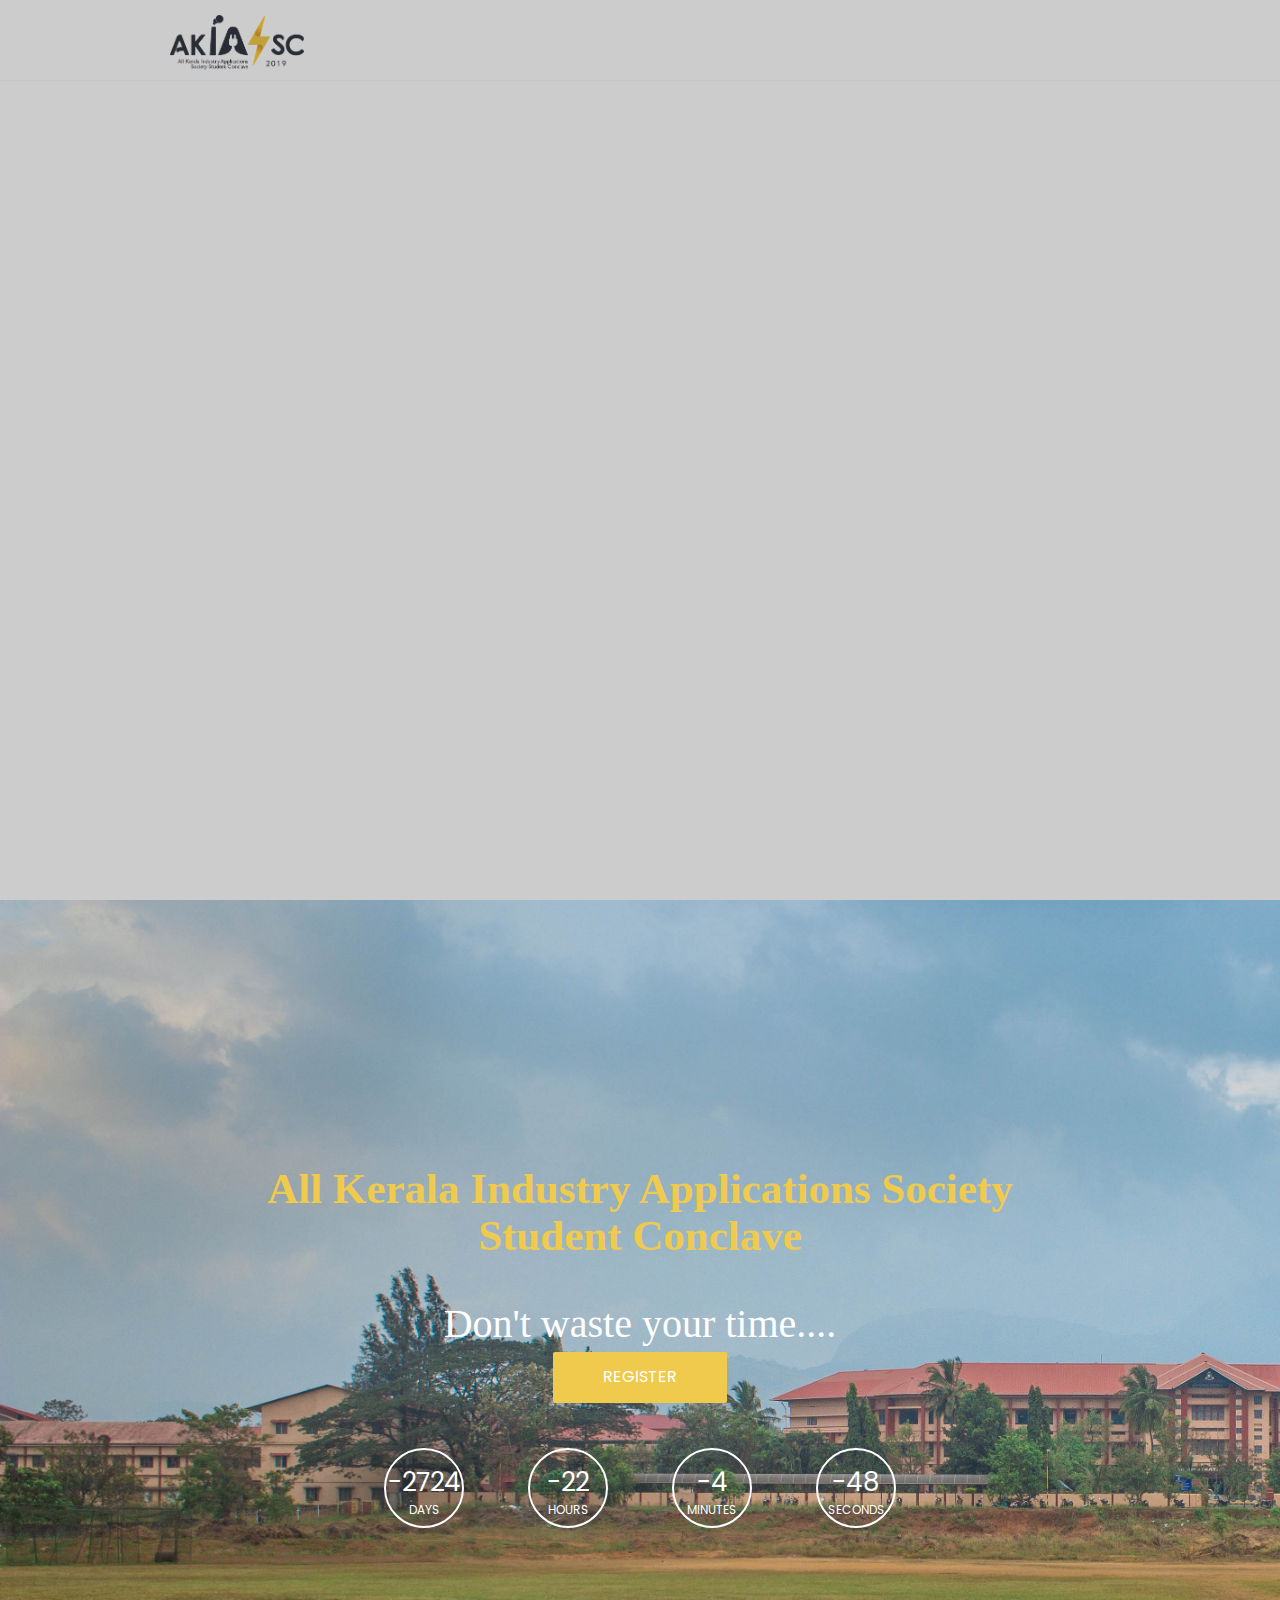
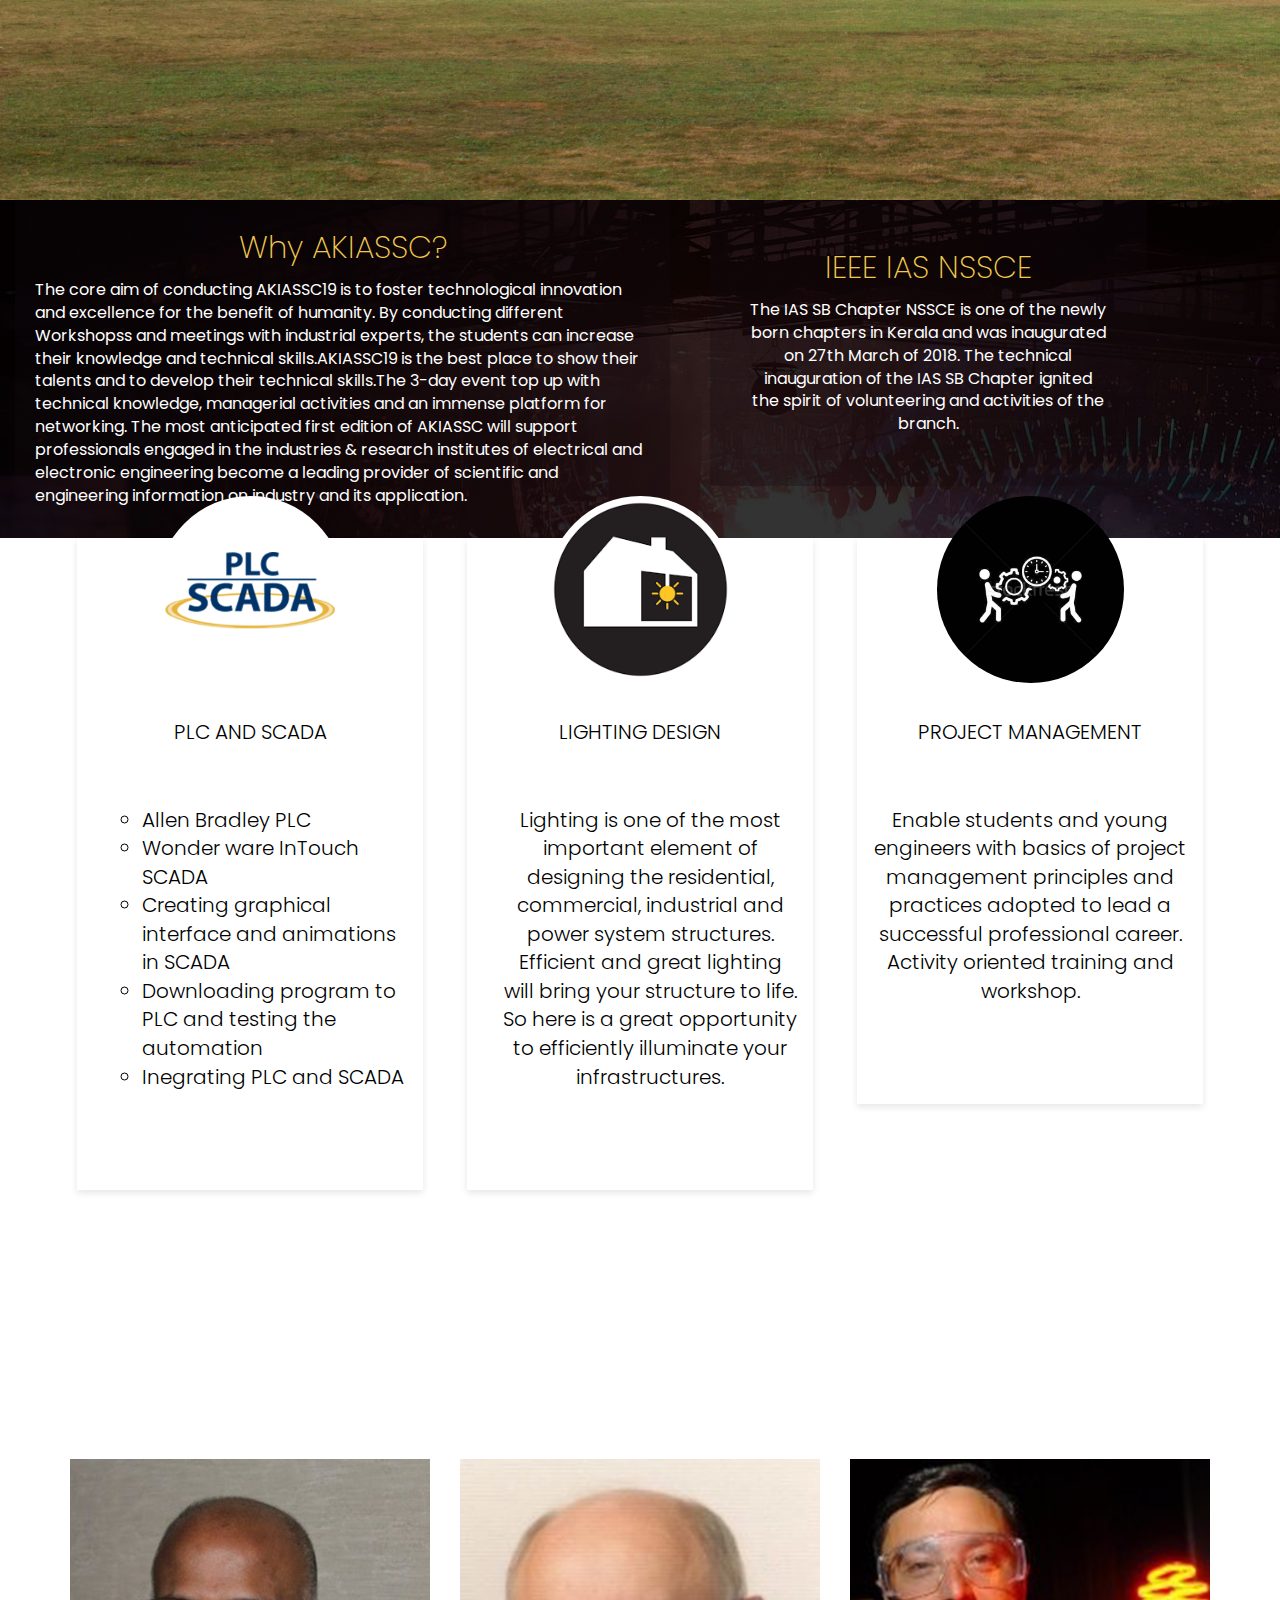
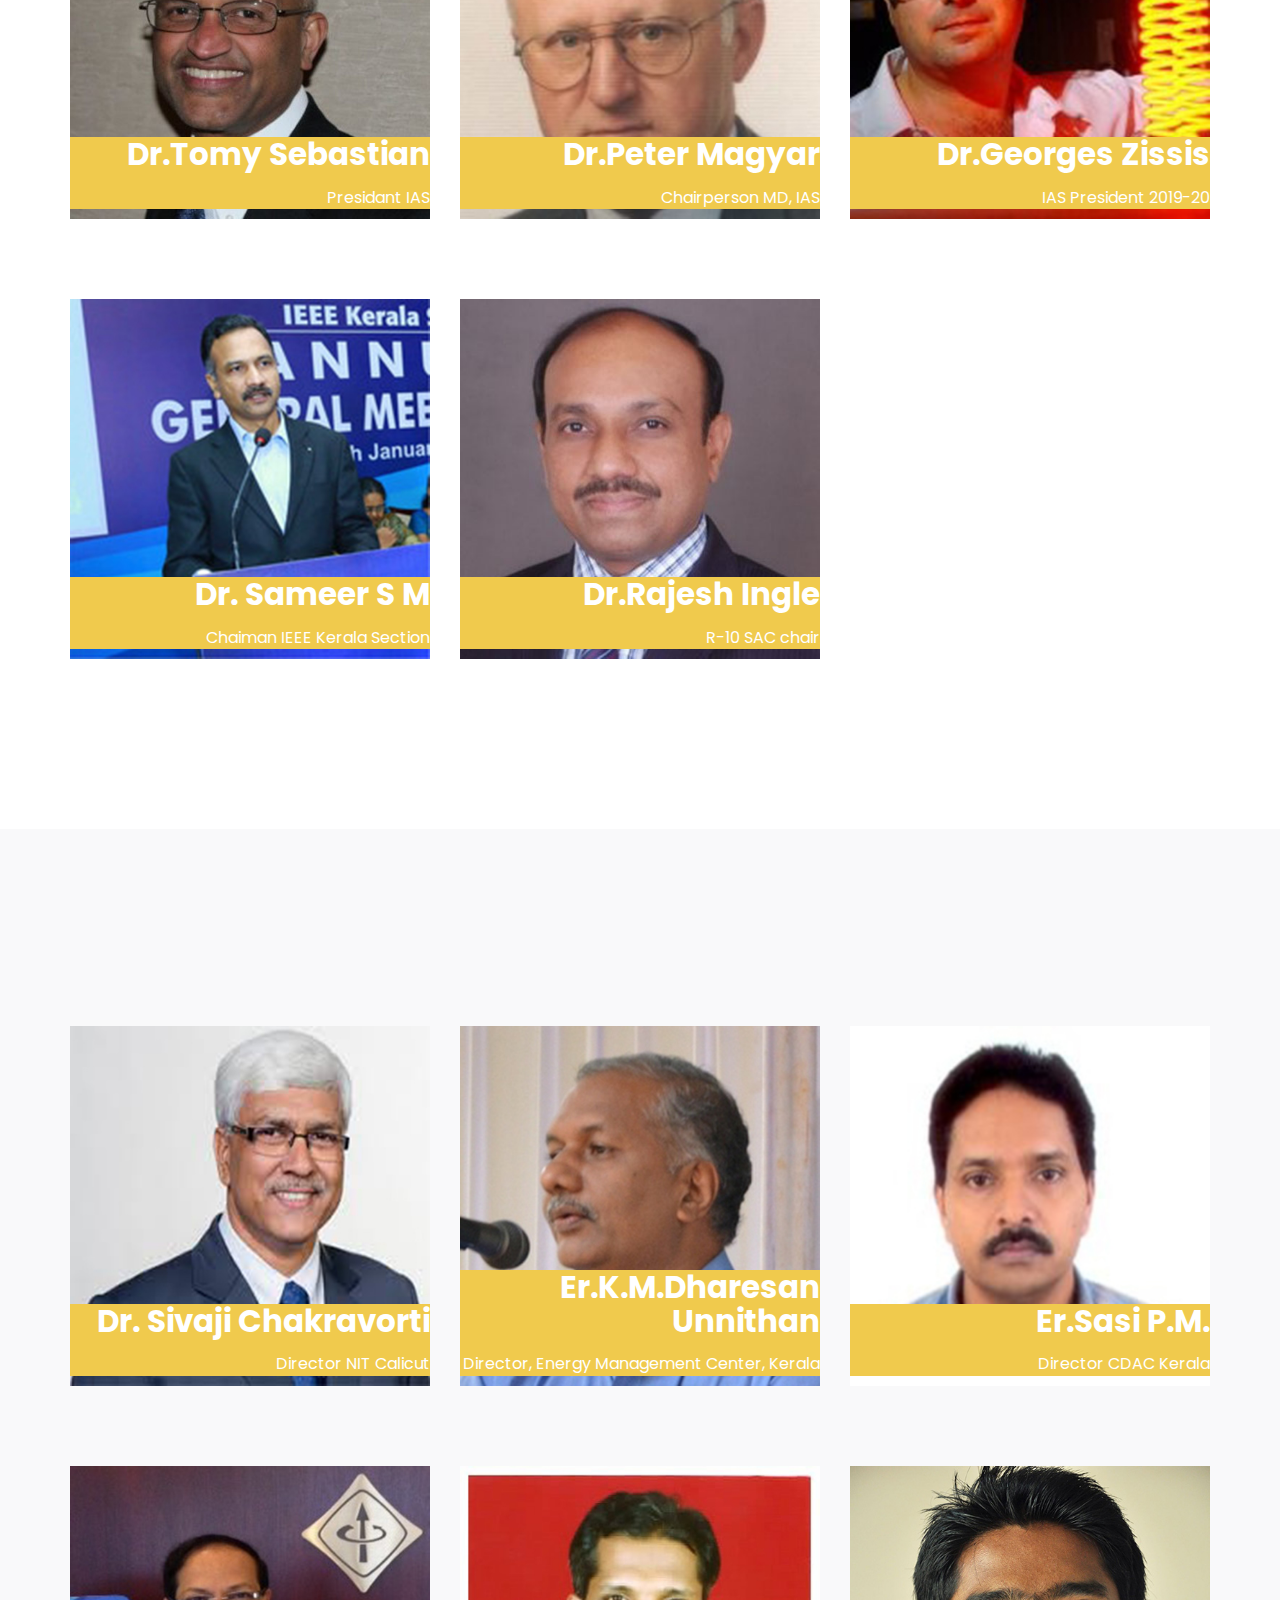
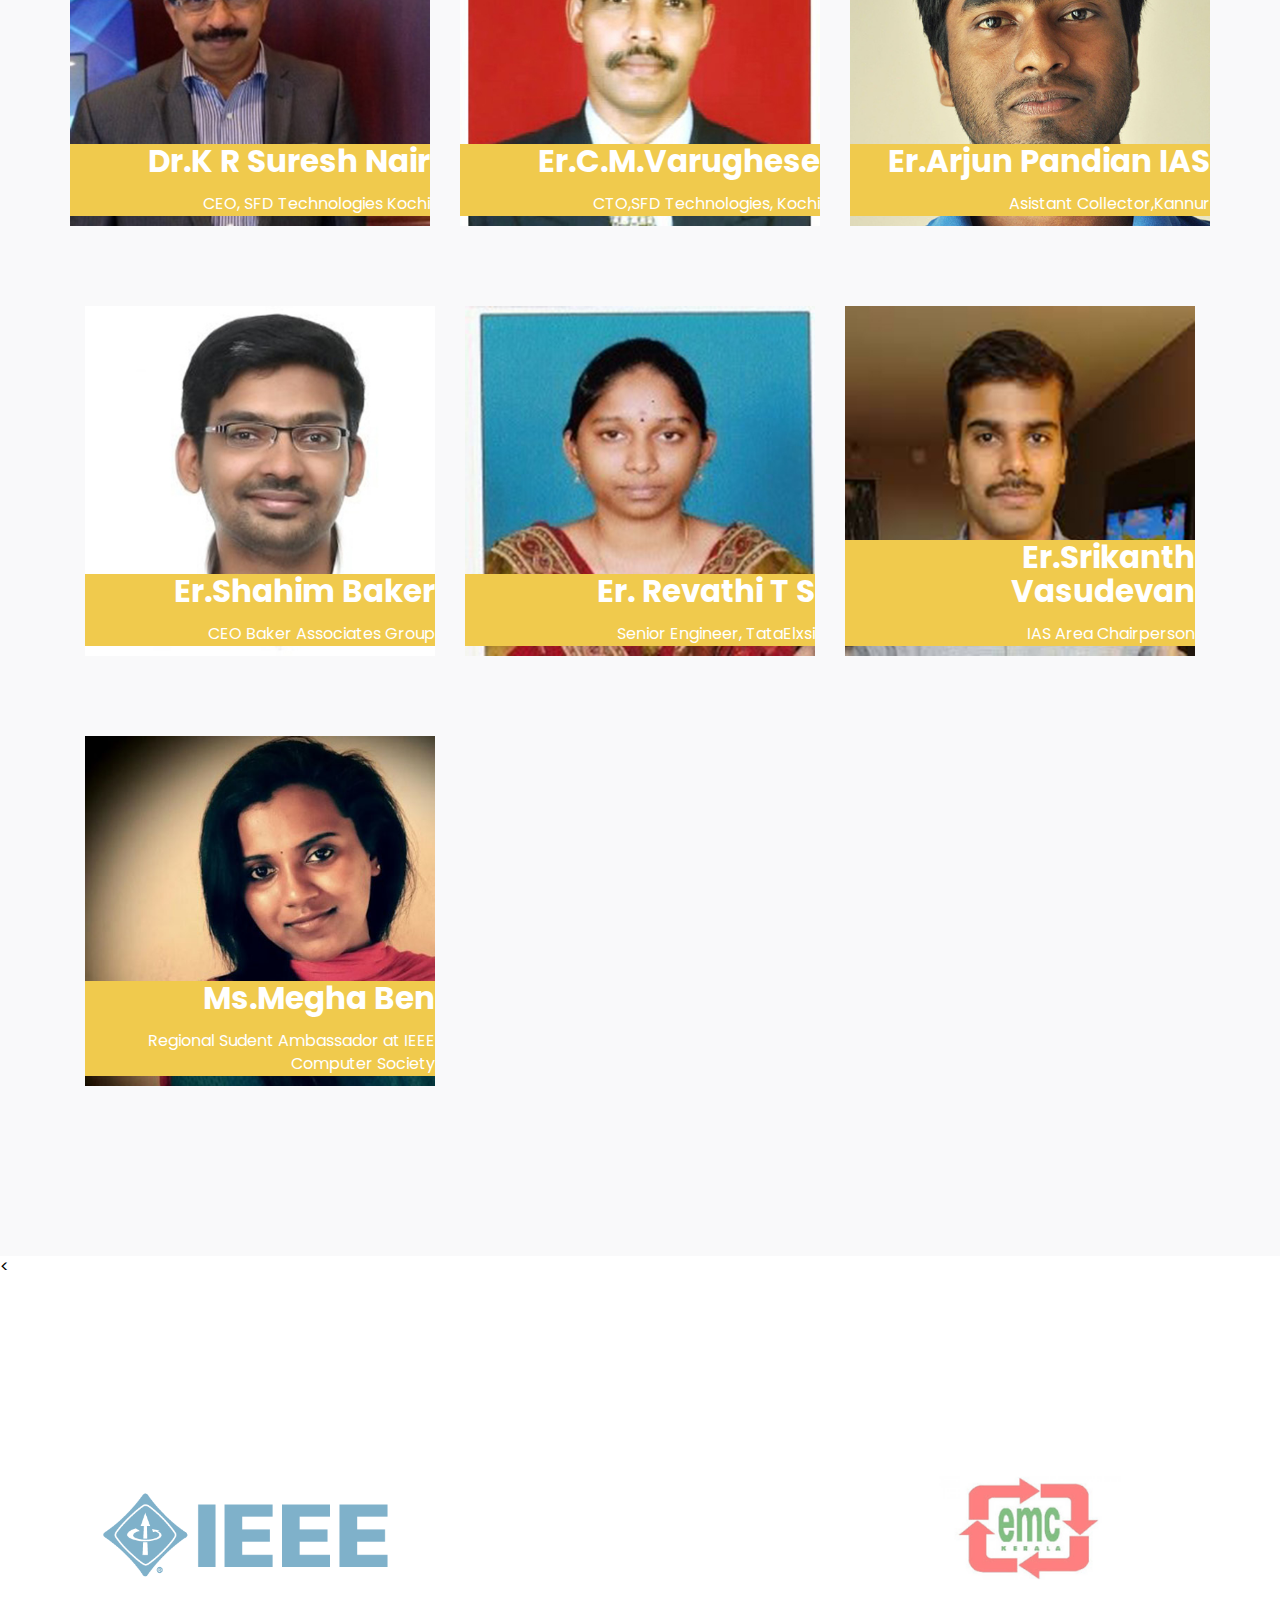
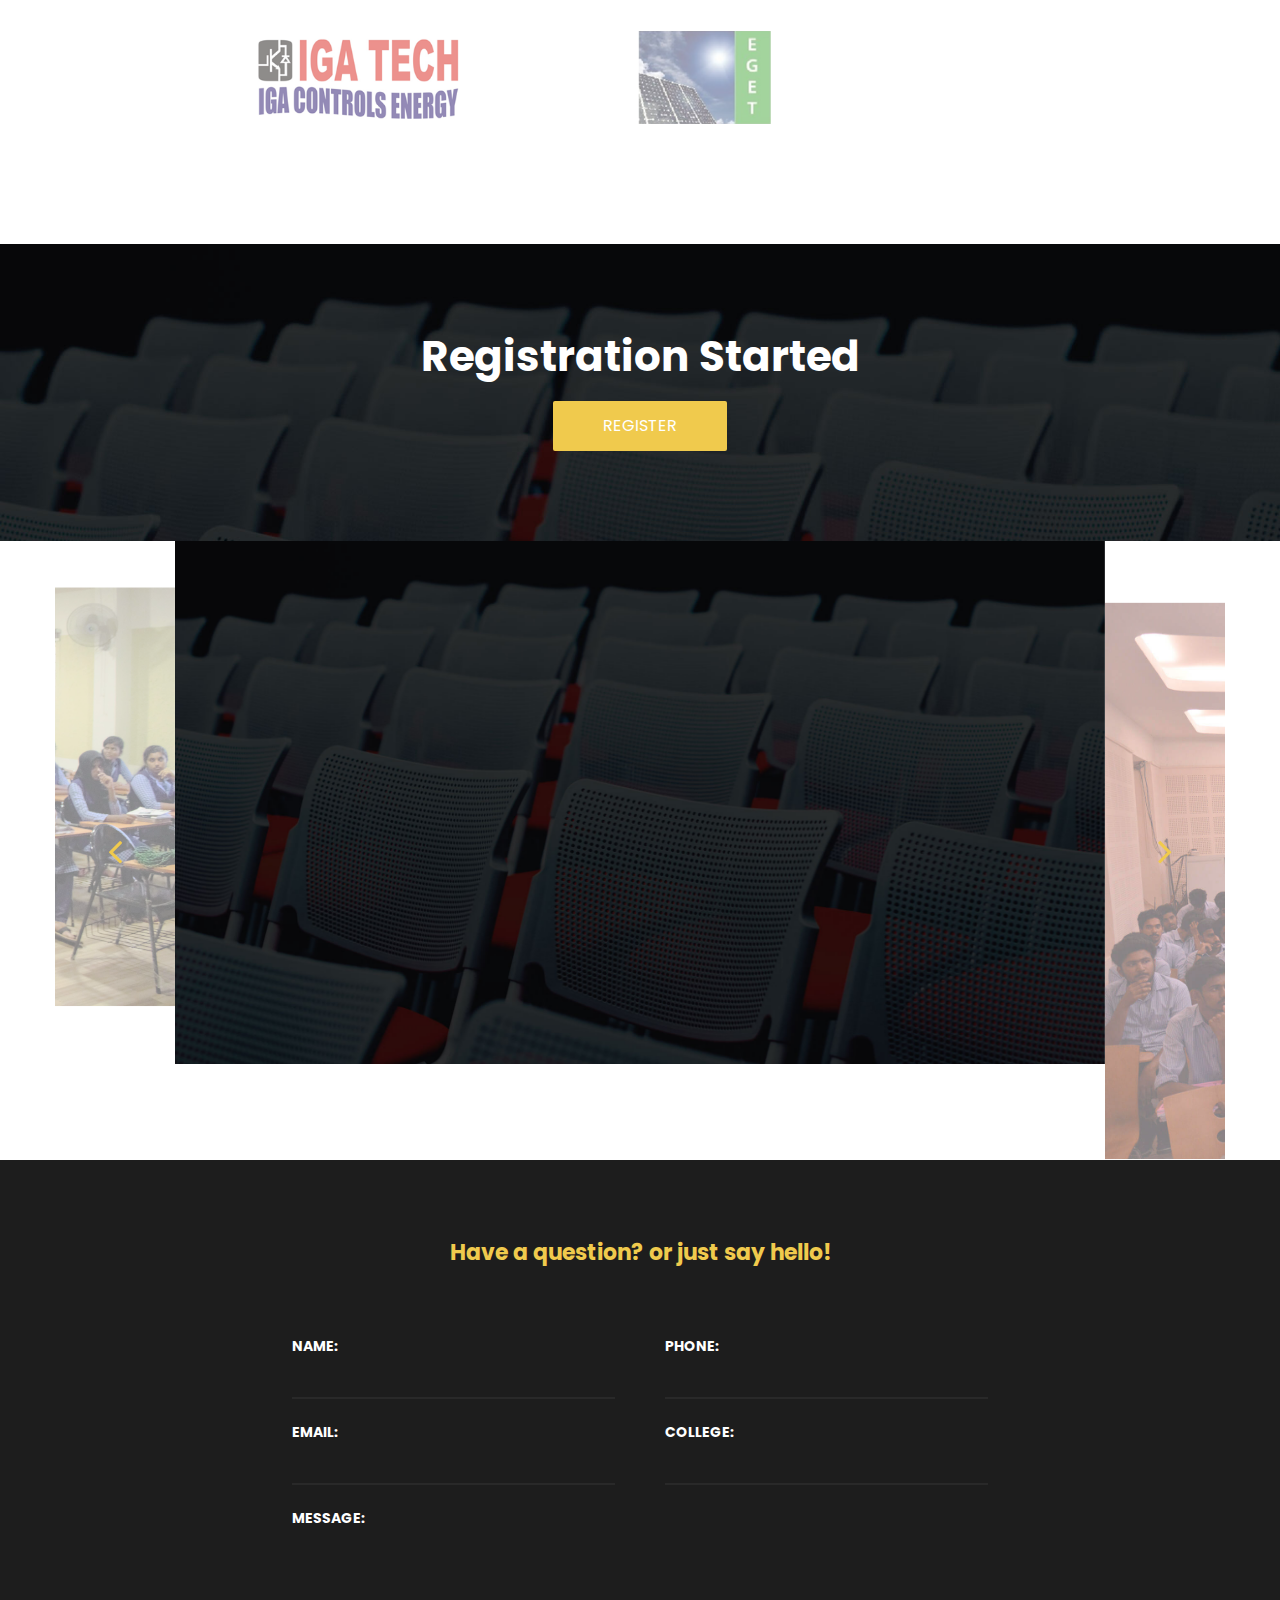
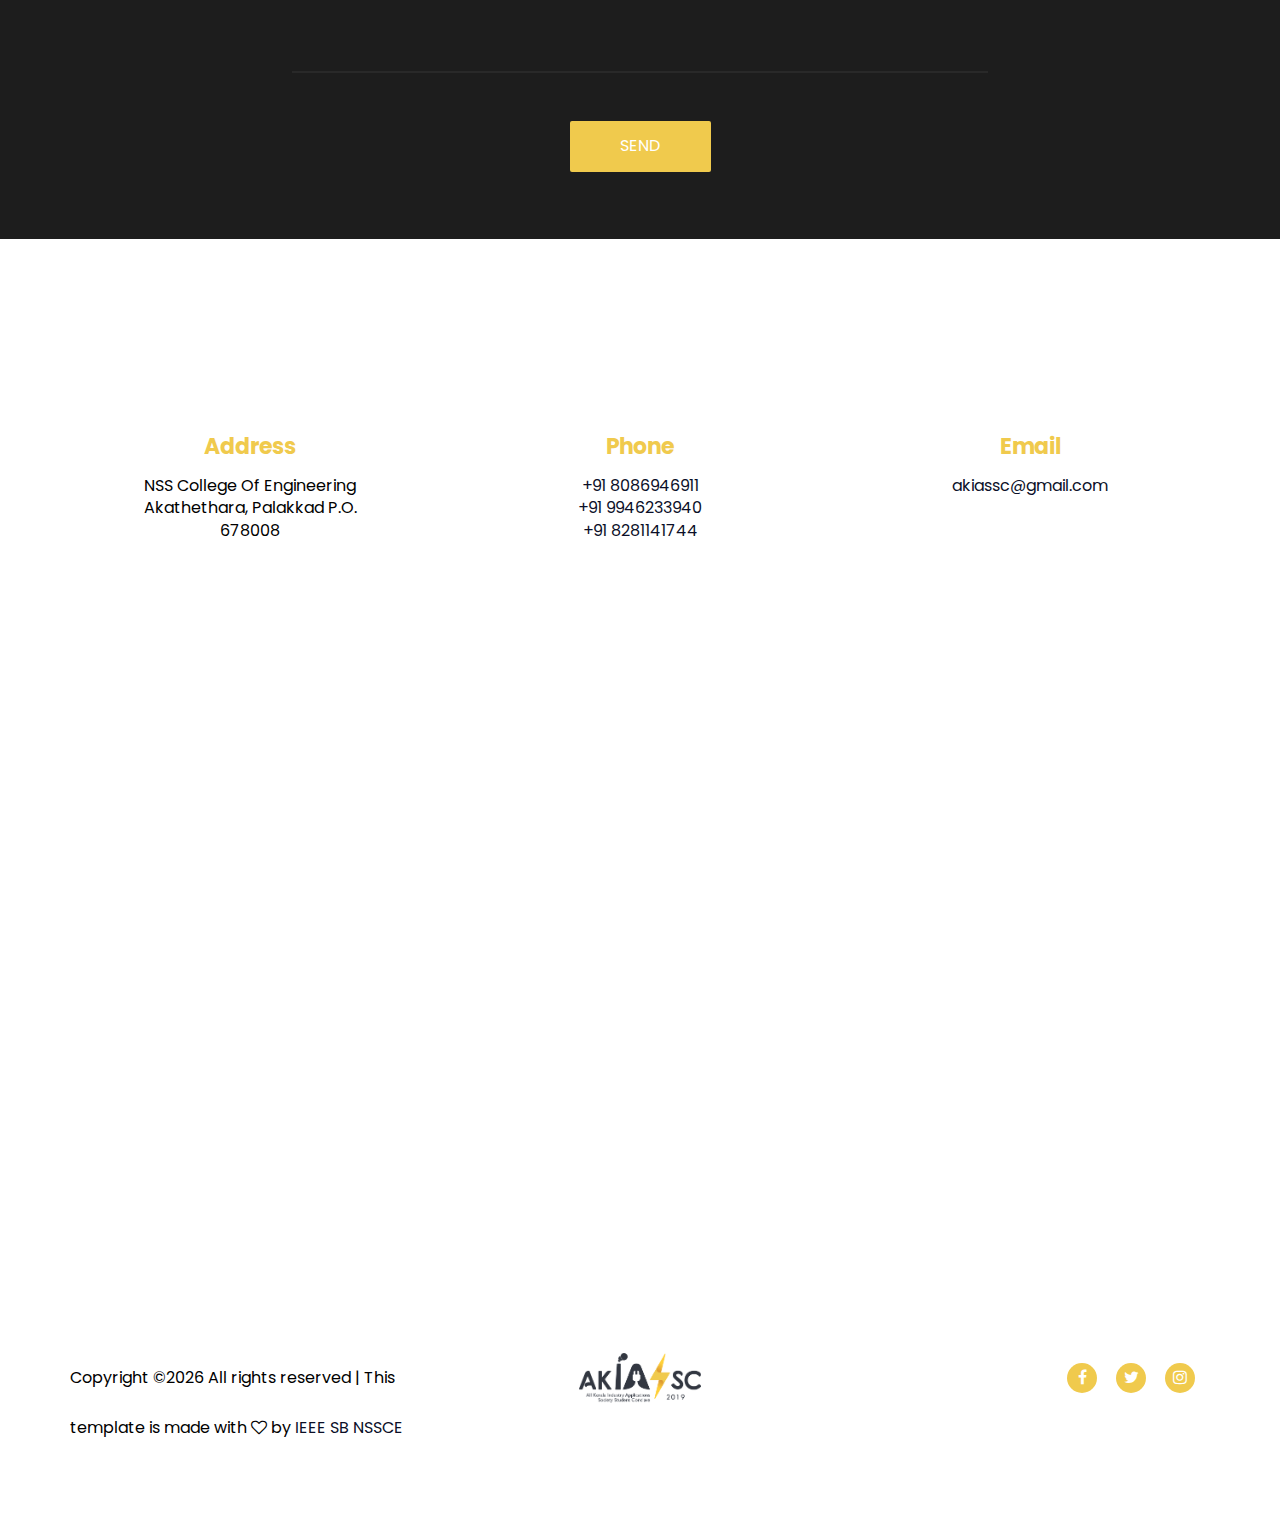
==== commit d33b1663: "alignment" ====
--- a/akiassc.html
+++ b/akiassc.html
@@ -45,7 +45,7 @@
 	</head>	
 <body>
 	<div id="preloader">
-  		<div id="status" ><img src="loader.gif" style="margin-top: -200px; margin-left: -250px;" >
+  		<div id="status" ><img src="loader.gif" style="margin-top: -150px; margin-left: -250px;" >
   		</div>
 	</div>
 
@@ -98,7 +98,7 @@
 	<!-- Home -->
 	<div id="home">
 		<!-- background image -->
-		<div class="section-bg" style="background-image:url(./img/21.jpg)" data-stellar-background-ratio="0.2"></div>
+		<div class="section-bg" style="background-image:url(./img/21.jpg)" ></div>
 		<!-- /background image -->
 
 		<!-- home wrapper -->
@@ -279,7 +279,7 @@
 				<!-- section title -->
 
 				<!-- speaker -->
-				<div class="col-md-4 col-sm-6">
+				<div class="col-md-4 col-sm-6 col-xs-6 bottommargin" style="margin: auto;">
 					<div class="speaker" data-toggle="modal" data-target="#speaker-modal-11">
 						<div class="speaker-img">
 							<img src="img/speakers/9.jpg" alt="">
@@ -342,7 +342,7 @@
 				</div>
 
 				<!-- speaker -->
-				<div class="col-md-4 col-sm-6">
+				<div class="col-md-4 col-sm-6 col-xs-6 bottommargin" style="margin: auto;">
 					<div class="speaker" data-toggle="modal" data-target="#speaker-modal-12">
 						<div class="speaker-img">
 							<img src="./img/speakers/10.jpg" alt="">
@@ -363,7 +363,7 @@
 				</div>
 				<!-- /speaker -->
 
-				<div id="speaker-modal-12" class="speaker-modal modal fade">
+				<div id="speaker-modal-12 col-xs-6 bottommargin" class="speaker-modal modal fade">
 					<div class="modal-dialog">
 						<div class="modal-content">
 							<button type="button" class="speaker-modal-close" data-dismiss="modal"></button>
@@ -403,7 +403,7 @@
 				</div>
 
 				<!-- speaker -->
-				<div class="col-md-4 col-sm-6">
+				<div class="col-md-4 col-sm-6 col-xs-6 bottommargin" style="margin: auto;">
 					<div class="speaker" data-toggle="modal" data-target="#speaker-modal-13">
 						<div class="speaker-img">
 							<img src="./img/speakers/12.jpg" alt="">
@@ -466,7 +466,7 @@
 				</div>
 				<!-- /speaker modal -->
 				<!-- speaker -->
-				<div class="col-md-4 col-sm-6" style="margin-left: 10%;">
+				<div class="col-md-4 col-sm-6 col-xs-6" >
 					<div class="speaker" data-toggle="modal" data-target="#speaker-modal-14">
 						<div class="speaker-img">
 							<img src="img/speakers/1.jpg"  alt="">
@@ -532,7 +532,7 @@
 
 				
 				<!-- speaker -->
-				<div class="col-md-4 col-sm-6" style="margin-left: 15%;">
+				<div class="col-md-4 col-sm-6 col-xs-6" >
 					<div class="speaker" data-toggle="modal" data-target="#speaker-modal-15">
 						<div class="speaker-img">
 							<img src="./img/speakers/13.jpg" alt="">
@@ -621,7 +621,7 @@
 
 				<!-- speaker -->
 				
-				<div class="col-md-4 col-sm-6">
+				<div class="col-md-4 col-sm-6 col-xs-6">
 					<div class="speaker" data-toggle="modal" data-target="#speaker-modal-1">
 						<div class="speaker-img">
 							<img src="./img/speakers/15.jpg" alt="">
@@ -698,7 +698,7 @@
 
 
 				<!-- speaker -->
-				<div class="col-md-4 col-sm-6">
+				<div class="col-md-4 col-sm-6 col-xs-6">
 					<div class="speaker" data-toggle="modal" data-target="#speaker-modal-2">
 						<div class="speaker-img">
 							<img src="./img/speakers/14.jpg" alt="">
@@ -775,7 +775,7 @@
 				</div>
 
 				<!-- speaker -->
-				<div class="col-md-4 col-sm-6">
+				<div class="col-md-4 col-sm-6 col-xs-6">
 					<div class="speaker" data-toggle="modal" data-target="#speaker-modal-3">
 						<div class="speaker-img">
 							<img src="./img/speakers/4.jpg" alt="">
@@ -853,10 +853,9 @@
 					</div>
 				</div>				
 				<!-- /speaker modal -->
-			</div>
-			<div class="row"> 	
+					 	
 				<!-- speaker -->
-				<div class="col-md-4 col-sm-6">
+				<div class="col-md-4 col-sm-6 col-xs-6">
 					<div class="speaker" data-toggle="modal" data-target="#speaker-modal-4">
 						<div class="speaker-img">
 							<img src="./img/speakers/3.jpg" alt="">
@@ -937,7 +936,7 @@
 				</div>
 				<!-- /speaker modal -->
 				<!-- speaker -->
-				<div class="col-md-4 col-sm-6">
+				<div class="col-md-4 col-sm-6 col-xs-6">
 					<div class="speaker" data-toggle="modal" data-target="#speaker-modal-5">
 						<div class="speaker-img">
 							<img src="./img/speakers/5.jpg" alt="">
@@ -1020,7 +1019,7 @@
 				</div>
 				<!-- /speaker modal -->
 				<!-- speaker -->
-				<div class="col-md-4 col-sm-6">
+				<div class="col-md-4 col-sm-6 col-xs-6">
 					<div class="speaker" data-toggle="modal" data-target="#speaker-modal-6">
 						<div class="speaker-img">
 							<img src="img/speakers/6.jpg" alt="">
@@ -1097,10 +1096,9 @@
 				</div>
 
 				
-			</div>
-			<div class="row">	
+				
 				<!-- speaker -->
-				<div class="col-md-4 col-sm-6" style="margin-left: 10%;">
+				<div class="col-md-4 col-sm-6 col-xs-6" >
 					<div class="speaker" data-toggle="modal" data-target="#speaker-modal-7">
 						<div class="speaker-img">
 							<img src="./img/speakers/7.jpg" alt="">
@@ -1178,7 +1176,7 @@
 				<!-- /speaker modal -->
 				<!-- speaker -->
 				
-				<div class="col-md-4 col-sm-6" style="margin-left: 15%;">
+				<div class="col-md-4 col-sm-6 col-xs-6" >
 					<div class="speaker" data-toggle="modal" data-target="#speaker-modal-8">
 						<div class="speaker-img">
 							<img src="./img/speakers/16.jpg" alt="">
@@ -1255,10 +1253,10 @@
 					</div>
 				</div>
 				<!-- /speaker modal -->
-			</div>
-			<div class="row">	
+			
+				
 				<!-- speaker -->
-				<div class="col-md-4 col-sm-6" style="margin-left: 10%;">
+				<div class="col-md-4 col-sm-6 col-xs-6" >
 					<div class="speaker" data-toggle="modal" data-target="#speaker-modal-9">
 						<div class="speaker-img">
 							<img src="./img/speakers/17.jpg" alt="">
@@ -1335,7 +1333,7 @@
 				</div>
 				<!-- /speaker modal -->
 					<!-- speaker -->
-				<div class="col-md-4 col-sm-6" style="margin-left: 15%;">
+				<div class="col-md-4 col-sm-6 col-xs-6" >
 					<div class="speaker" data-toggle="modal" data-target="#speaker-modal-10">
 						<div class="speaker-img">
 							<img src="./img/speakers/8.jpg" alt="">
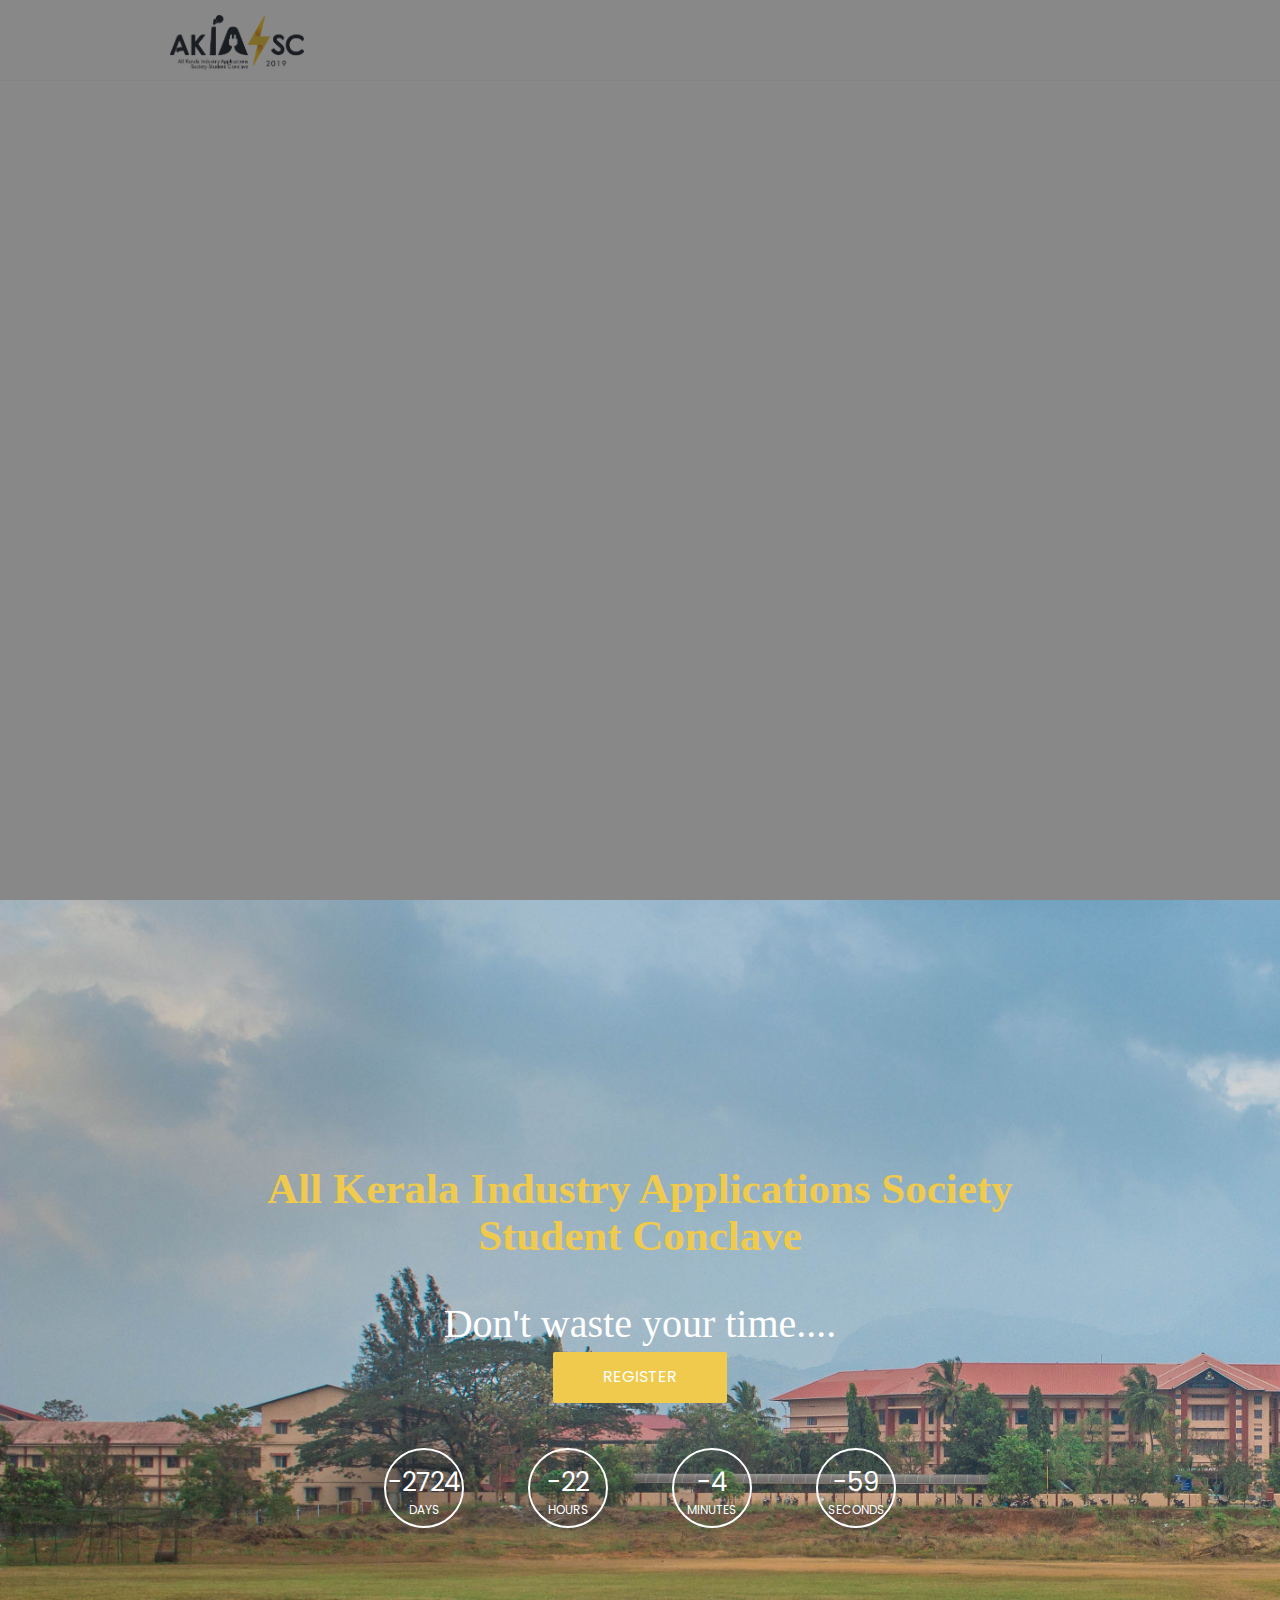
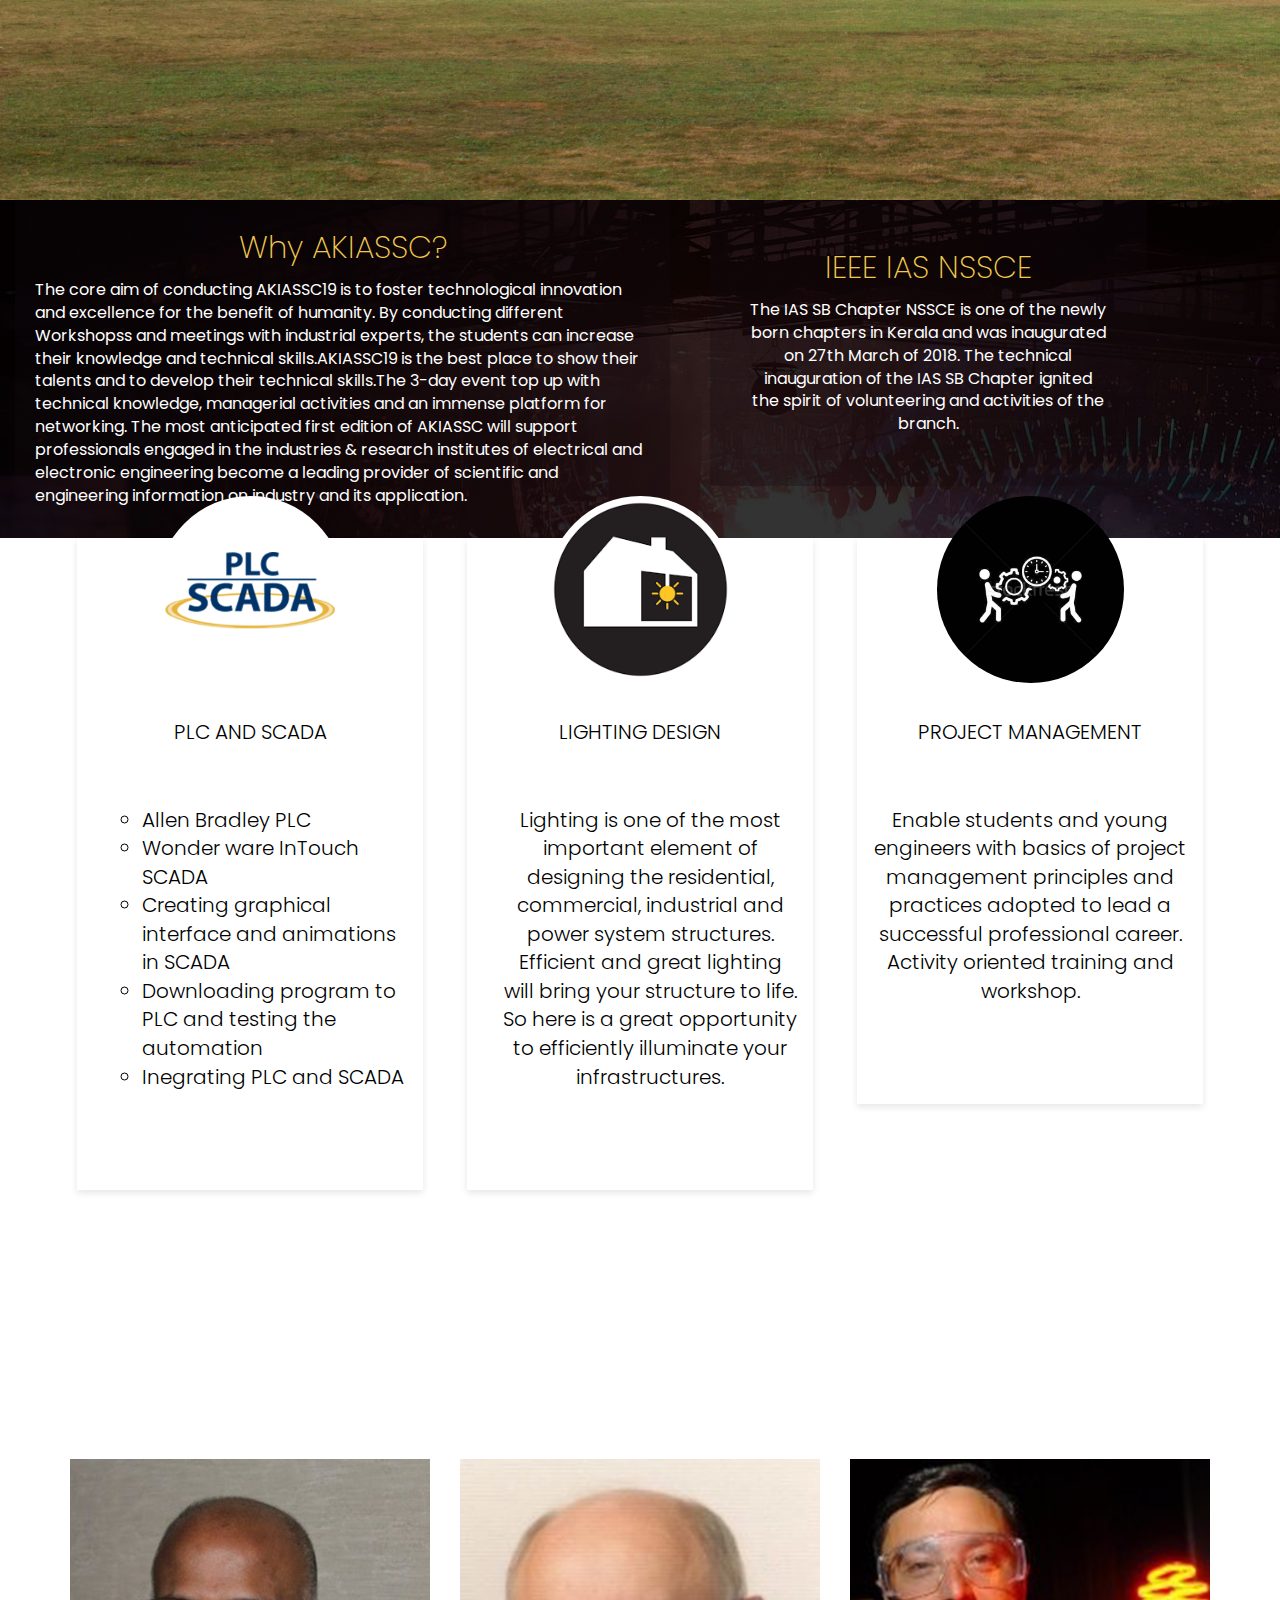
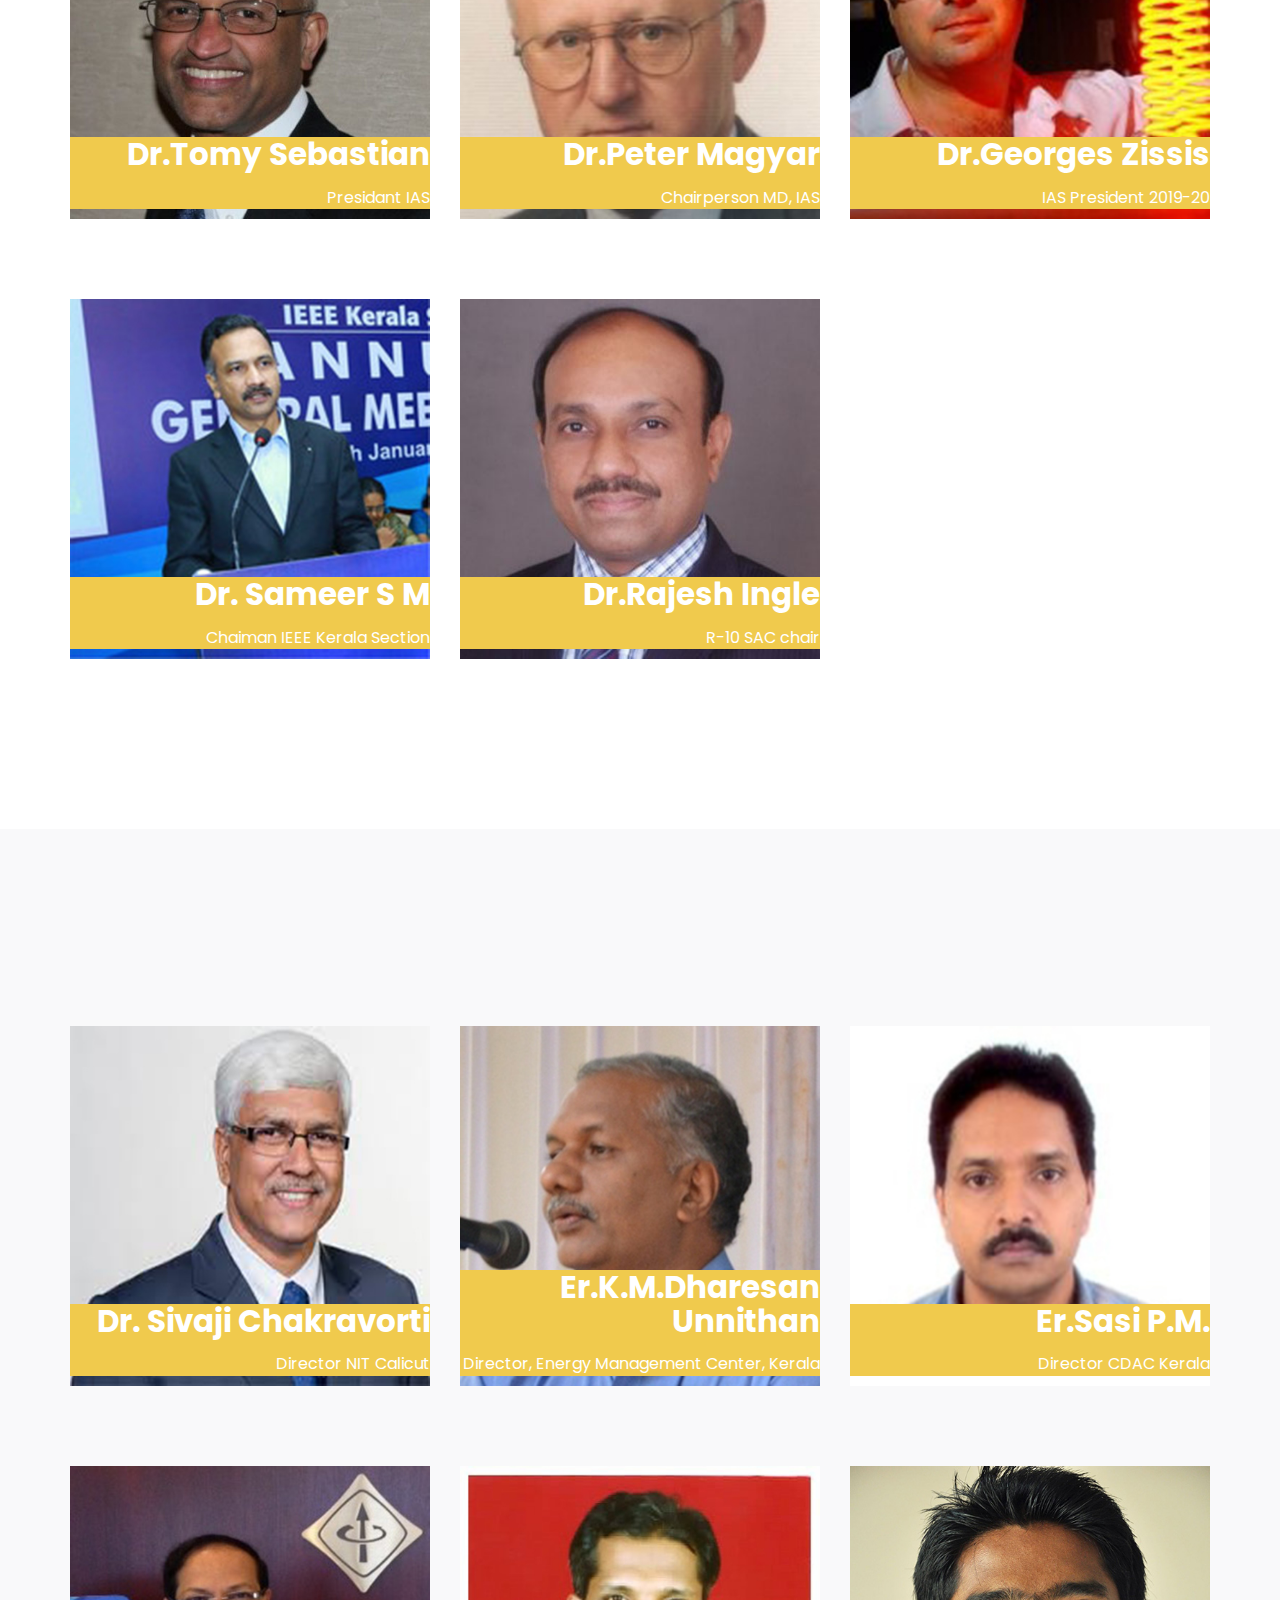
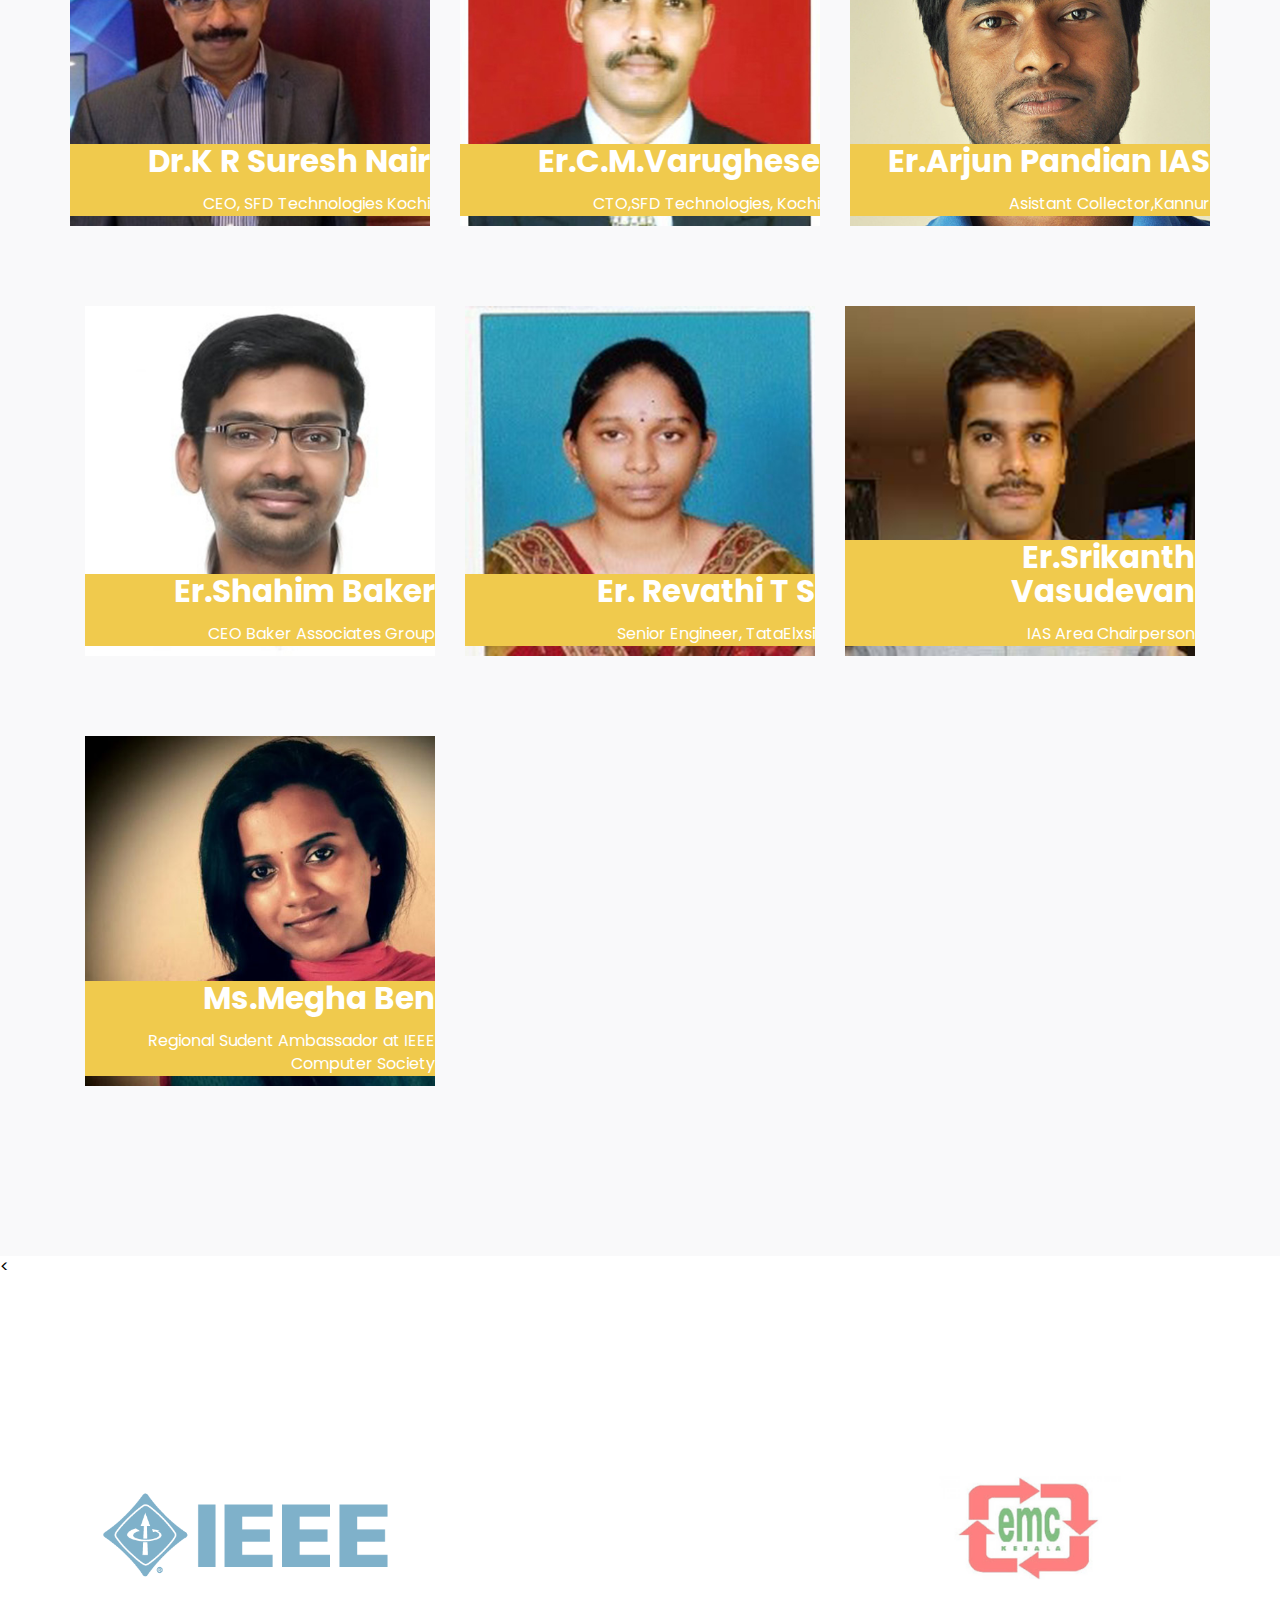
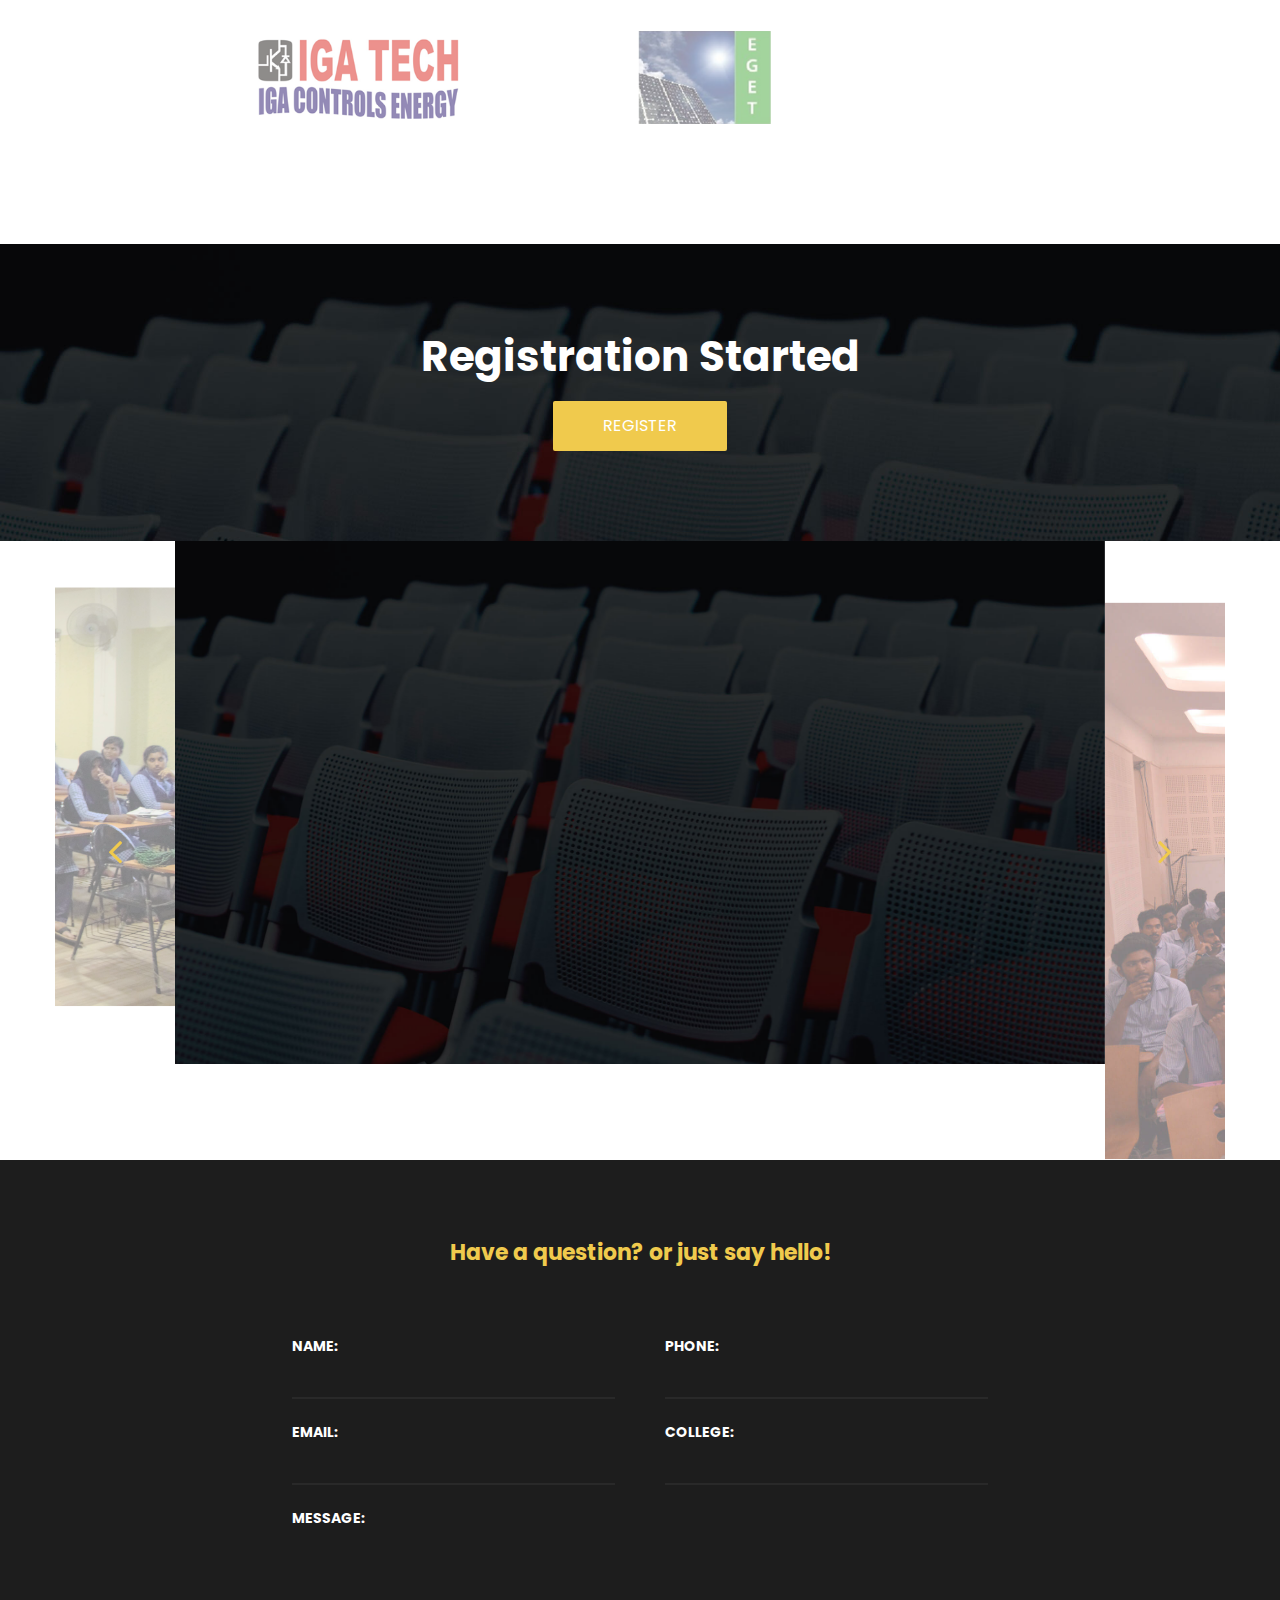
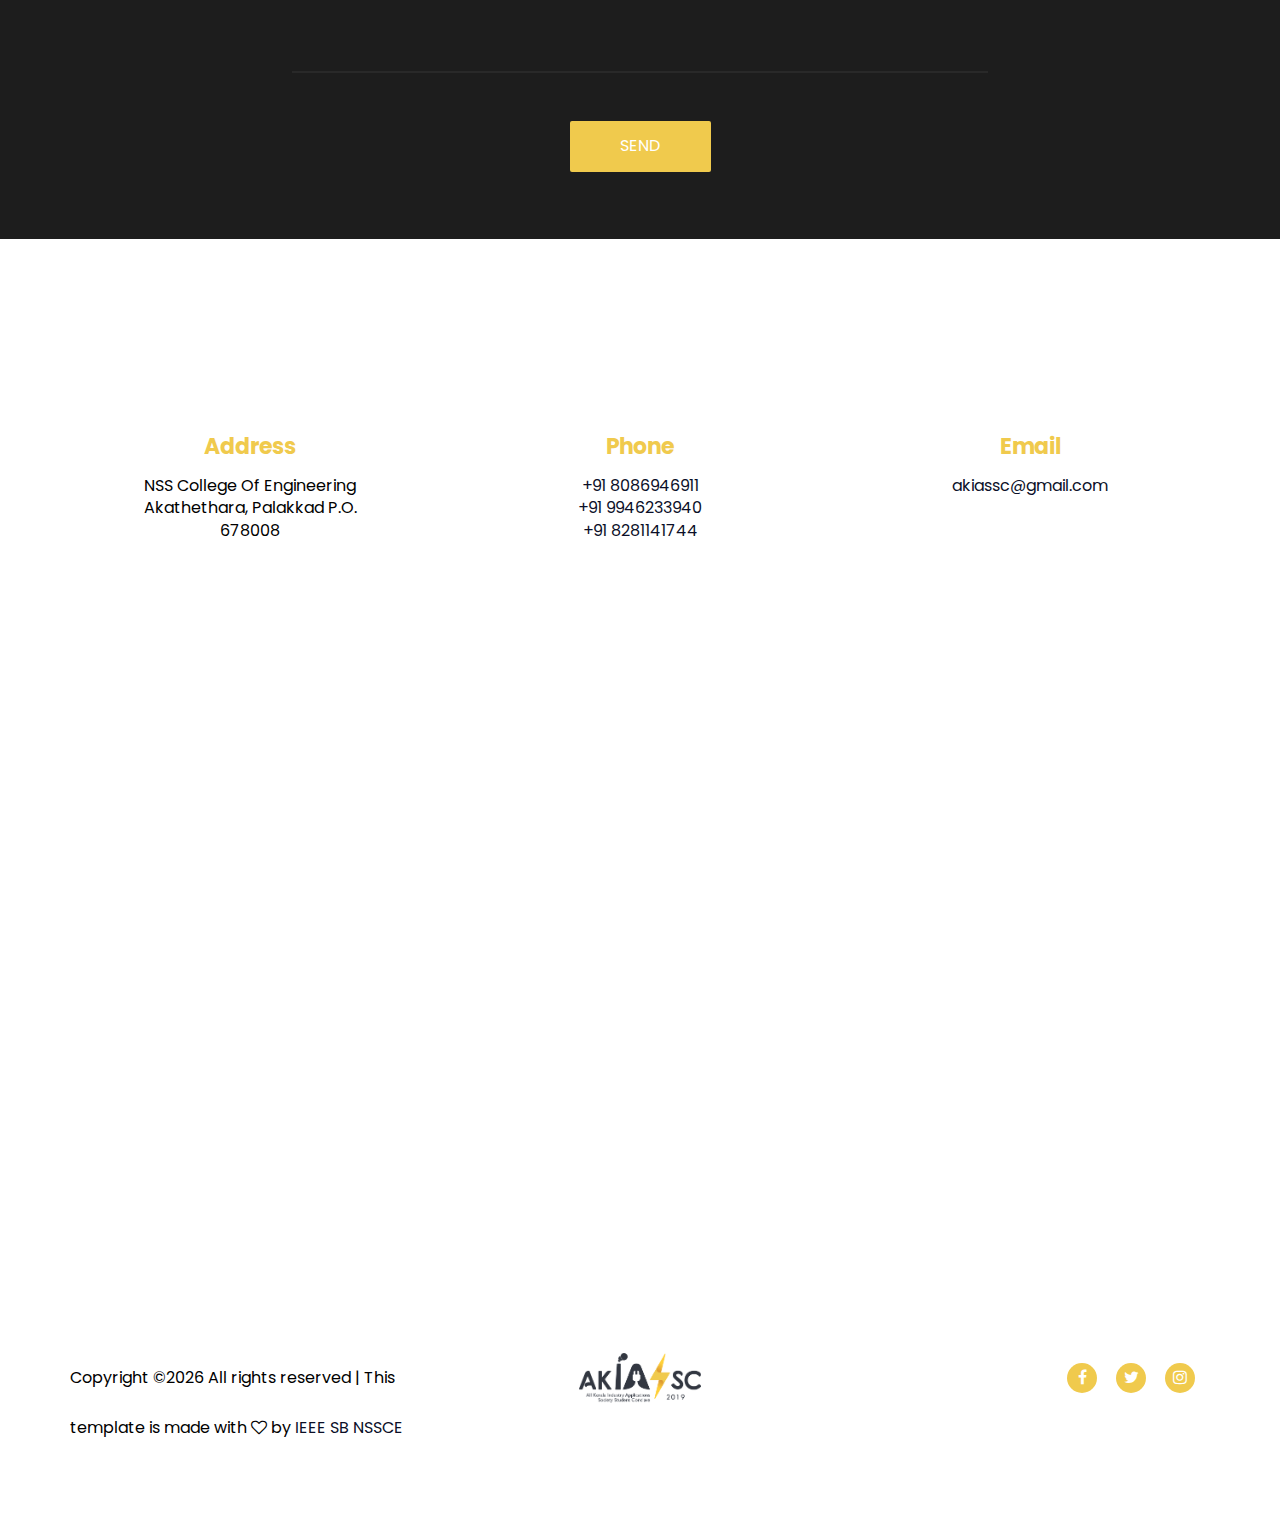
==== commit 1e7b713a: "new" ====
--- a/akiassc.html
+++ b/akiassc.html
@@ -45,7 +45,7 @@
 	</head>	
 <body>
 	<div id="preloader">
-  		<div id="status" ><img src="loader.gif" style="margin-top: -150px; margin-left: -250px;" >
+  		<div id="status" ><img src="loader.gif" style="margin-top: -100px; margin-left: -180px;" >
   		</div>
 	</div>
 
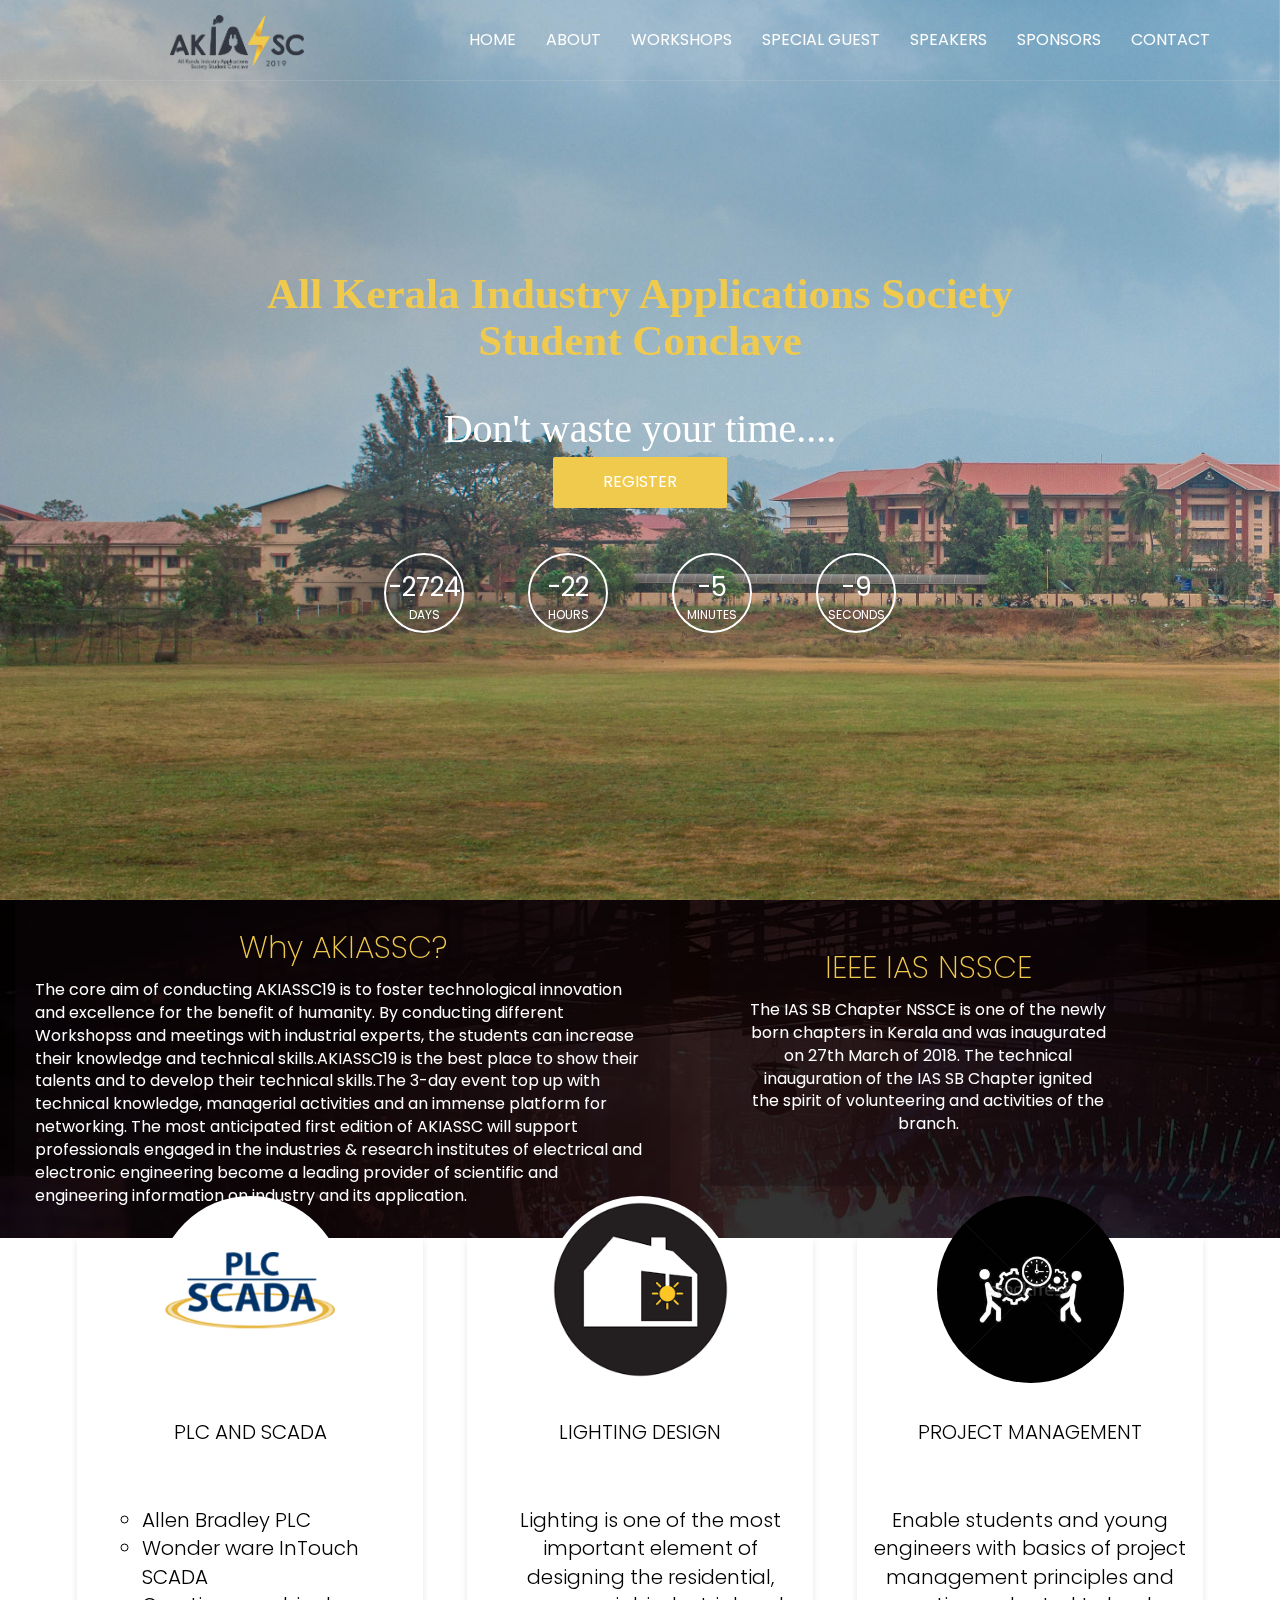
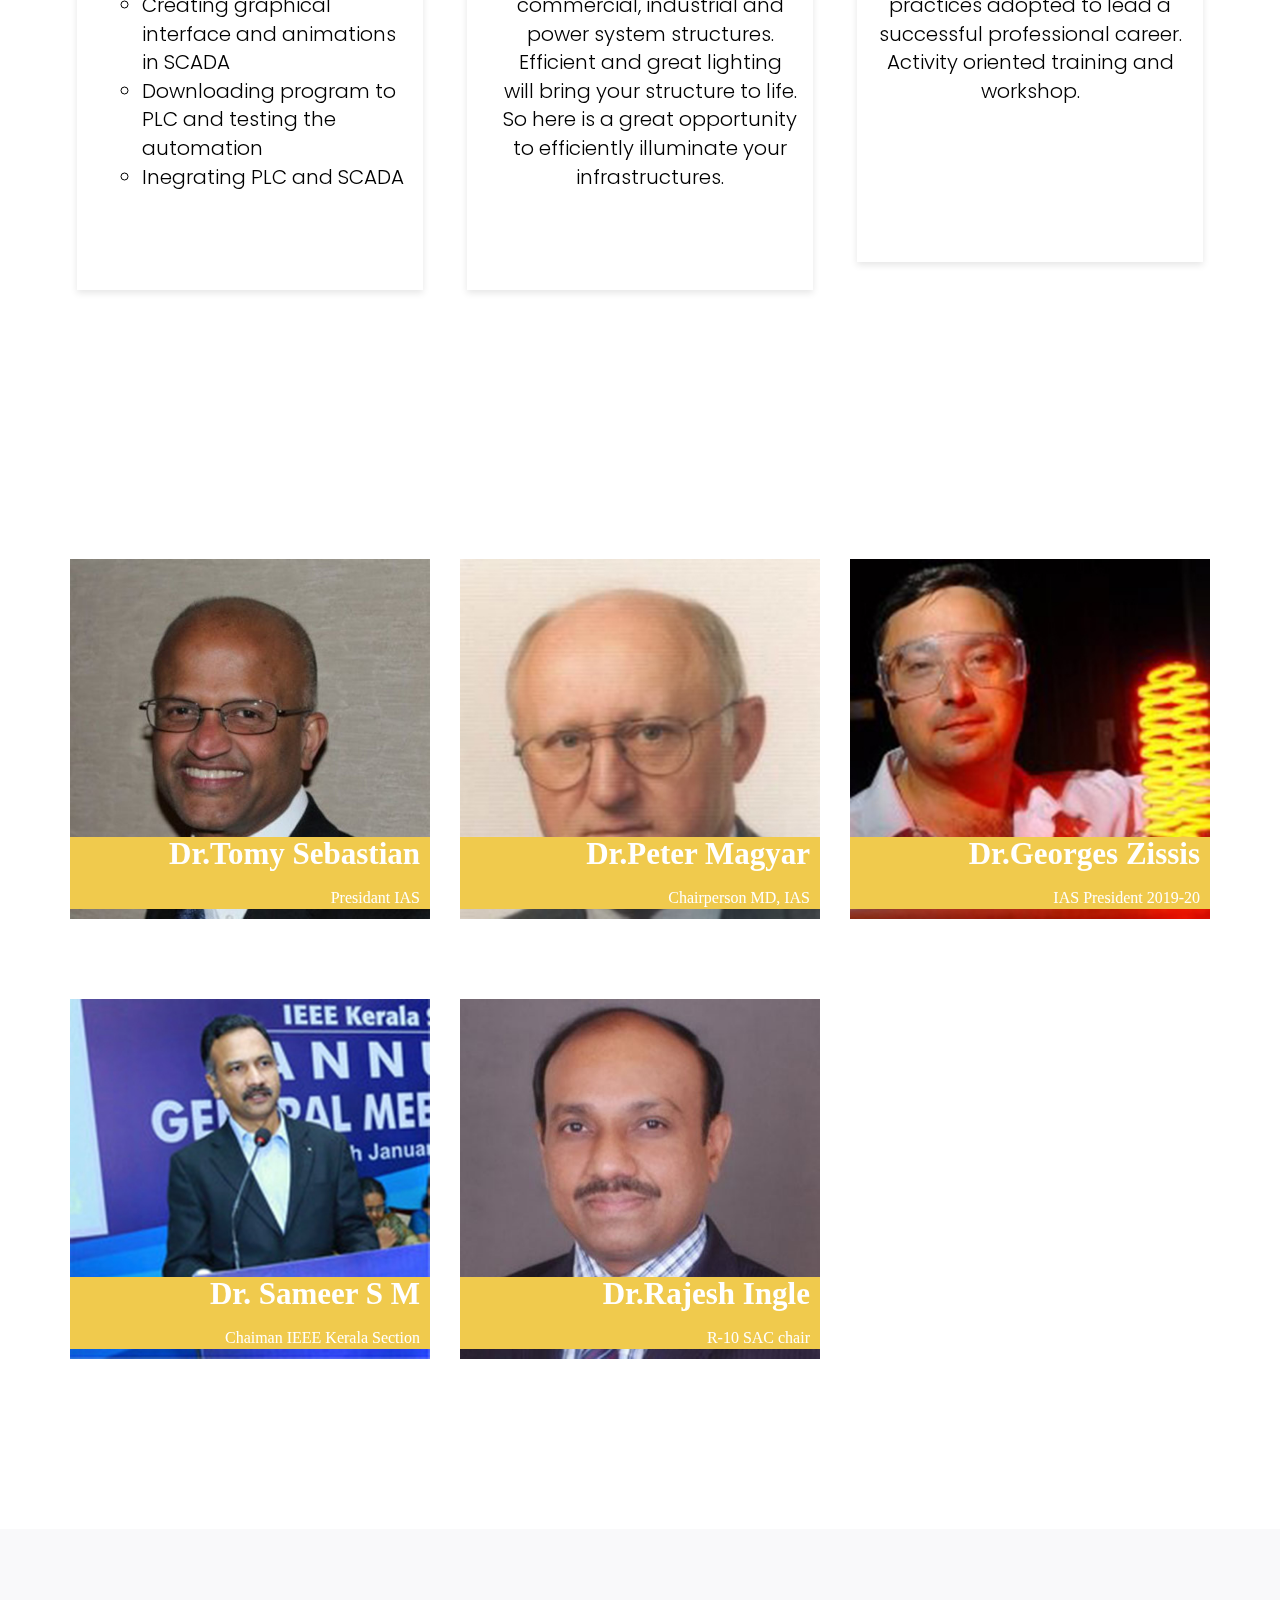
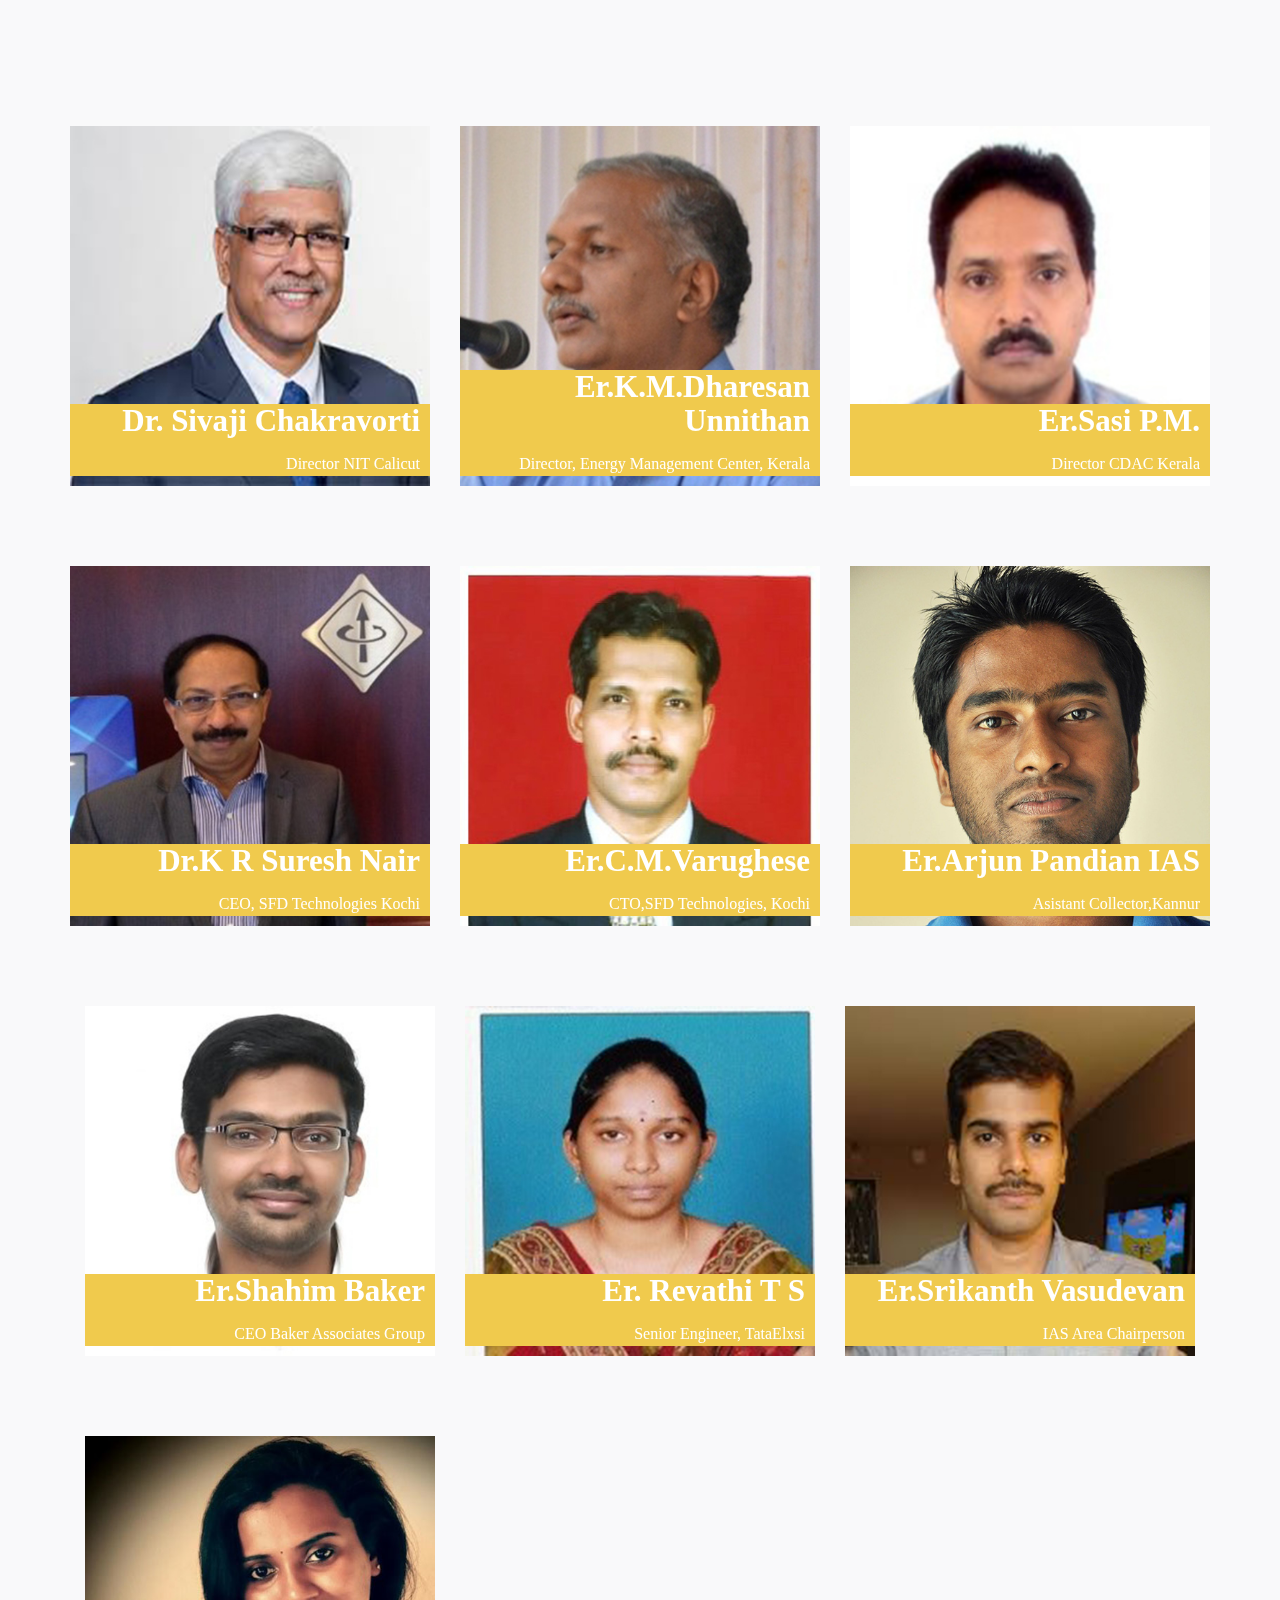
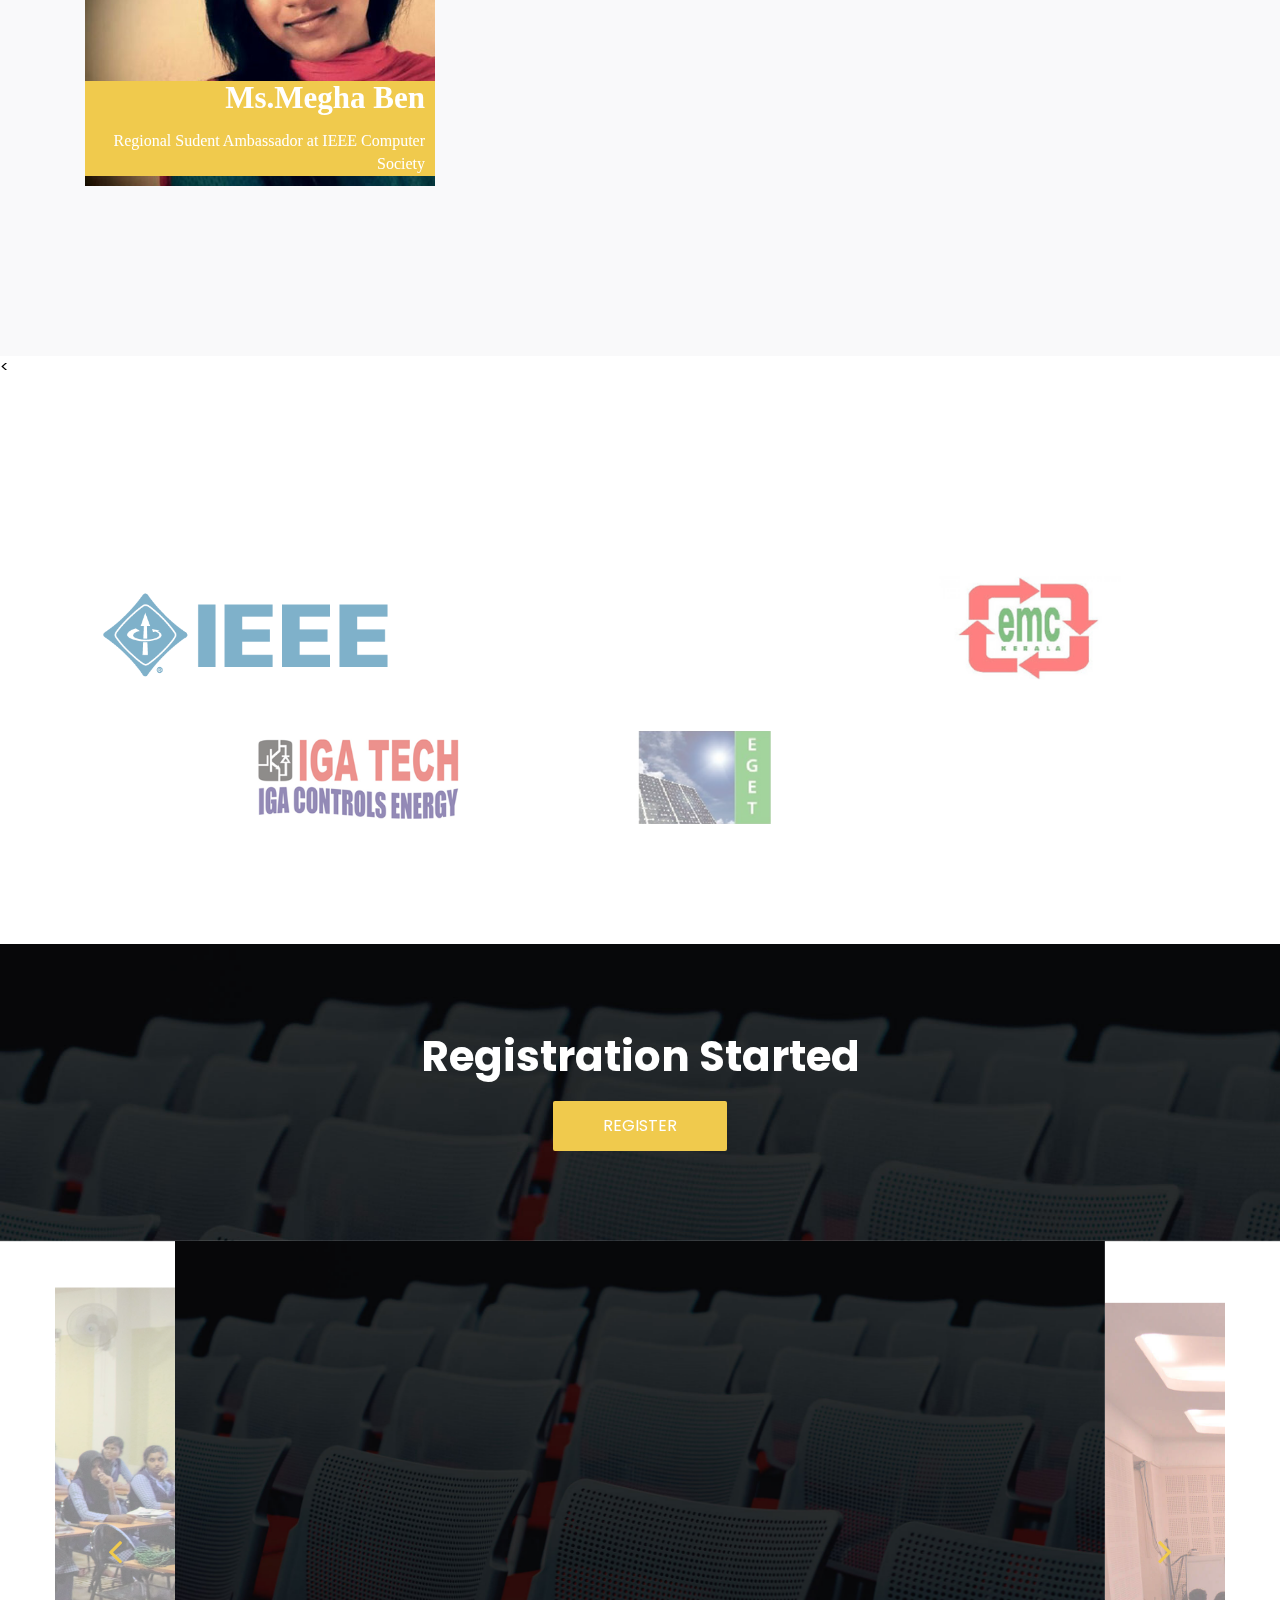
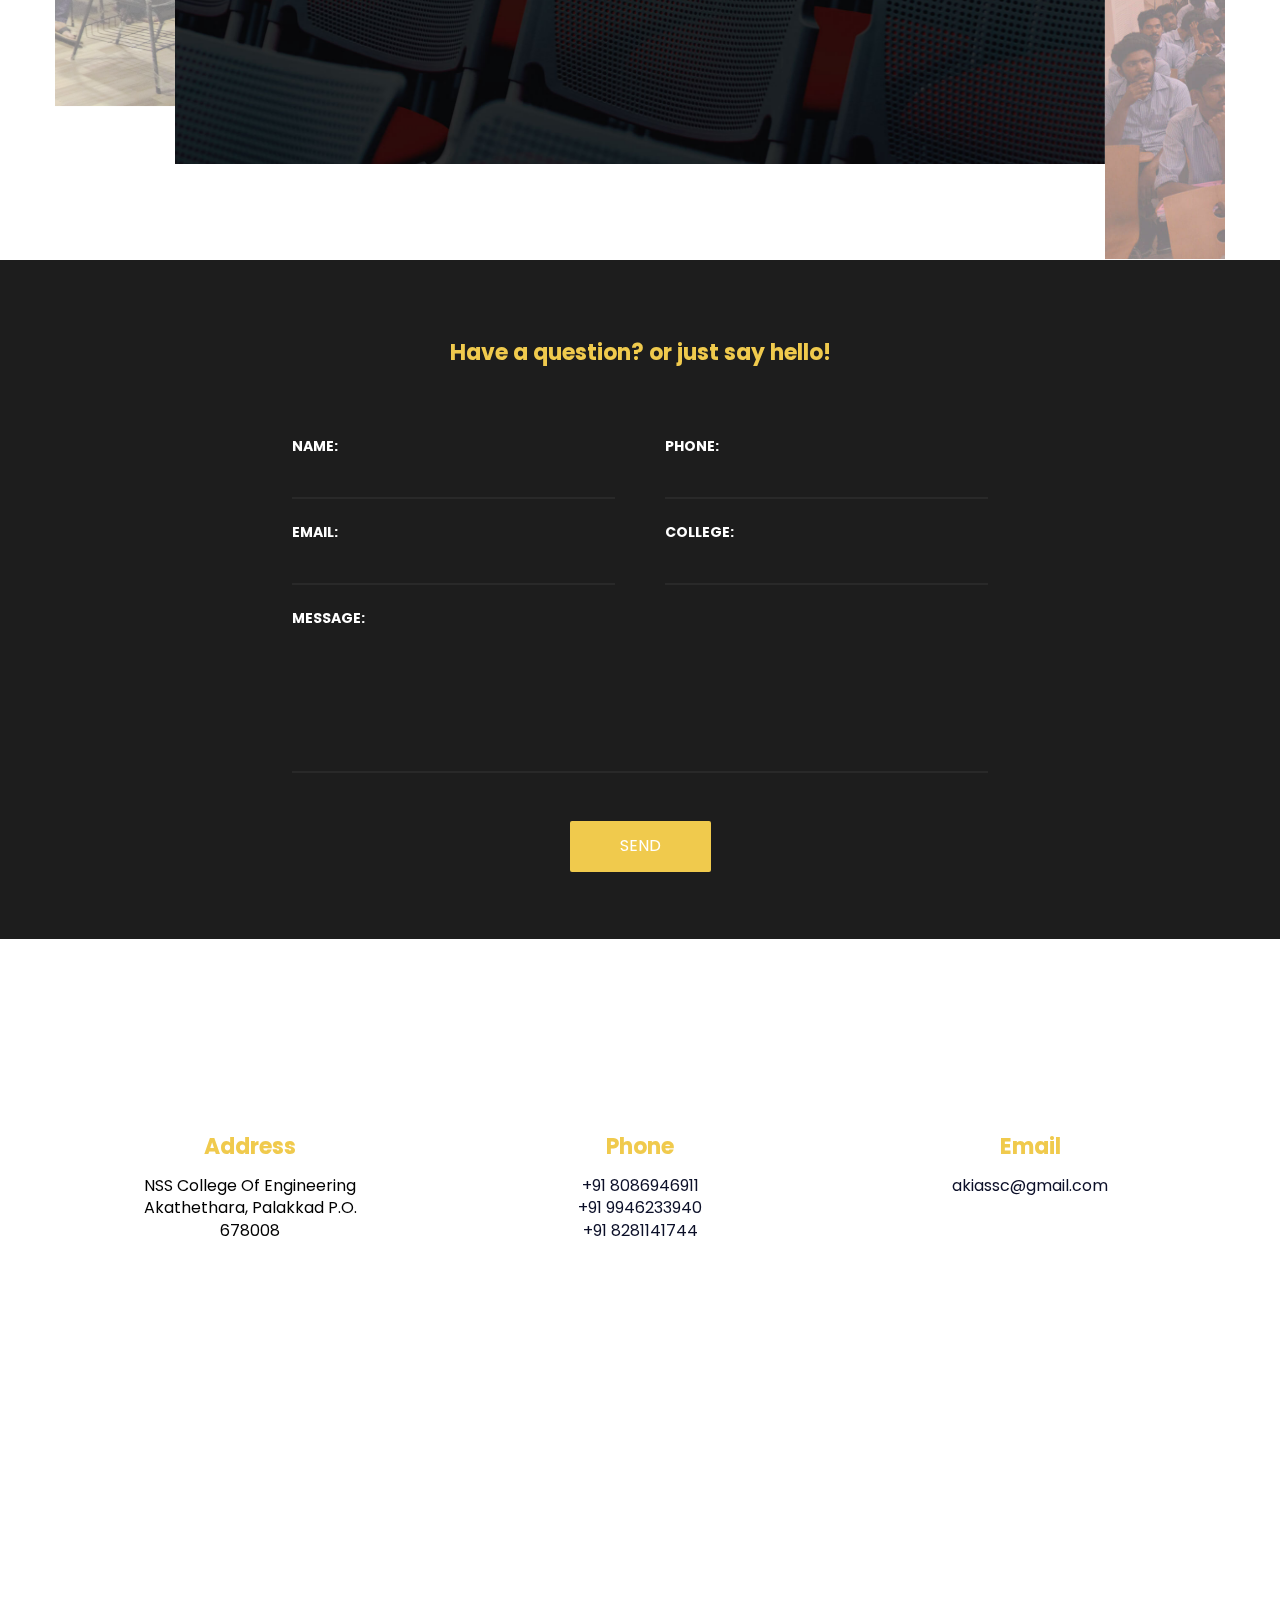
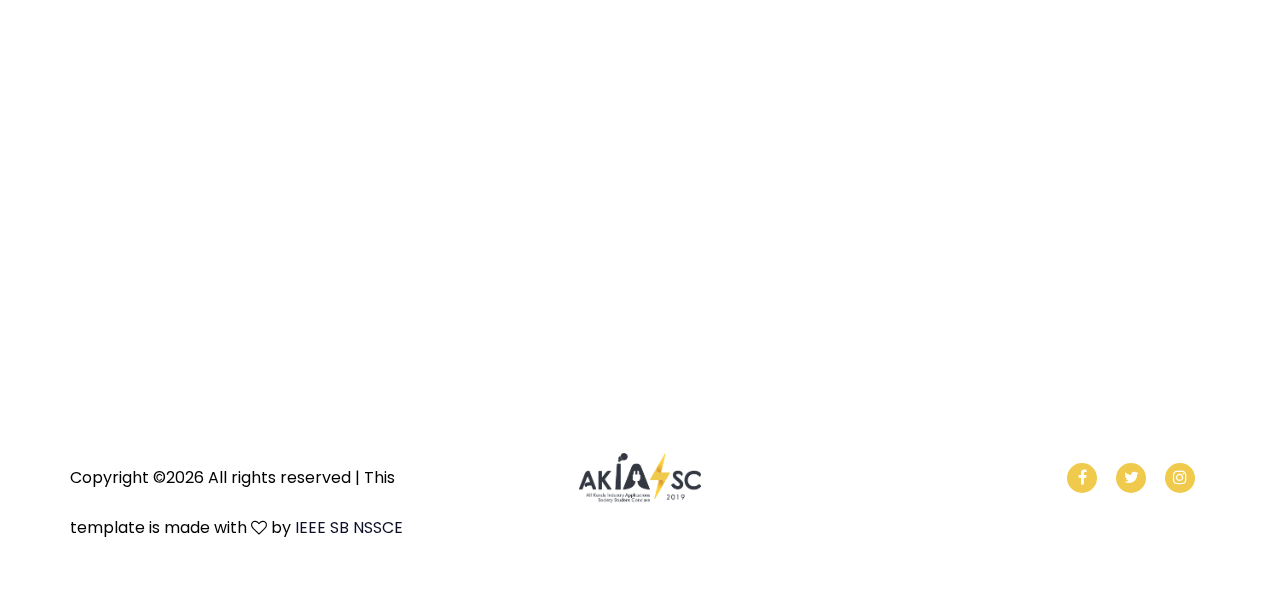
==== commit af40aa9e: "transition" ====
--- a/akiassc.html
+++ b/akiassc.html
@@ -42,12 +42,13 @@
 			  <script src="https://oss.maxcdn.com/respond/1.4.2/respond.min.js"></script>
 			<![endif]-->
 	<link rel="stylesheet" type="text/css" href="style2.css">	
-	</head>	
-<body>
+	</head>
 	<div id="preloader">
   		<div id="status" ><img src="loader.gif" style="margin-top: -100px; margin-left: -180px;" >
   		</div>
-	</div>
+	</div>	
+<body>
+	
 
 	
 	<!-- Header -->
@@ -110,7 +111,7 @@
 					<!-- home content -->
 					<div class="col-md-8 col-md-offset-2">
 						<div class="home-content">
-							<h1 style=" color: #f0ca4d ; font-weight : bold; ">All Kerala Industry Applications Society Student Conclave</h1>
+							<h1 style=" color: #f0ca4d ; font-weight : bold; margin-top: 10px; ">All Kerala Industry Applications Society Student Conclave</h1>
 							<!-- <h4 class="lead">Lorem ipsum dolor sit amet, consectetur adipisicing elit, sed do eiusmod tempor incididunt ut labore et dolore magna aliqua.</h4> -->
 							<div class="dis" style="padding-top: 20px; color: white">
 								Don't waste your time....
@@ -202,7 +203,7 @@
         	
         </section>
 
-				<section class="Workshops" id="Workshops">
+		<section class="Workshops" id="Workshops">
 				  <div class="ourServices">
                 <div class="container">
                     <div class="row">
@@ -249,7 +250,7 @@
                                 <h6 class="lead text-uppercase bold">Project Management</h6>
                                 <div>
                                 <p >
-                                	Enable students and young engineers with basics of project management principles and practices adopted to lead a successful professional career. Activity oriented training and workshop.
+                                	Enable students and young engineers with basics of project management principles and practices adopted to lead a successful professional career. Activity oriented training and workshop.<br><br><br>
                                 </p>
                                 </div>
                                 
@@ -262,7 +263,7 @@
             </div>		
 						
 
-				</section>
+		</section>
 				<!--ABOUT END-->
 
 	<!-- Speakers -->
@@ -274,7 +275,7 @@
 			<div class="row">
 				<!-- section title -->
 				<div class="section-title">
-					<h3 class="title"><span>Our</span> <span style="color: #f0ca4d;">Special Guests</span></h3>
+					<h3 class="title"><span>Our</span> <span style="color: #f0ca4d; ">Guests</span></h3>
 				</div>
 				<!-- section title -->
 
@@ -1588,6 +1589,7 @@
 				</div>
 			</div>
 	</section> -->
+	
 	 <section class="contact1" id="contact1">
             <div class="container">
                 <div class="row">
@@ -1762,12 +1764,26 @@
 	<script type="text/javascript">
 		// makes sure the whole site is loaded
 	jQuery(window).load(function() {
+		
         // will first fade out the loading animation
-    jQuery("#status").fadeOut("slow");
+        //document.getElementById('home').scrollIntoView();
+        
+      
+    jQuery("#status").fadeOut("slow",function(){$('html, body').css({
+    overflow: 'auto',
+    height: 'auto'
+});});
+
         // will fade out the whole DIV that covers the website.
-    jQuery("#preloader").delay(900).fadeOut("slow");
-	})
-
+    jQuery("#preloader").delay(400).fadeOut("slow");
+    
+    
+	});
+
+$('html, body').css({
+    overflow: 'hidden',
+    height: '100%'
+});
 	</script>
 	
 </body>
--- a/css/style.css
+++ b/css/style.css
@@ -632,7 +632,9 @@
   padding: 0px;
   background: #f0ca4d;
   text-align: right;
+  padding-right: 10px;
   z-index: 10;
+  font-family: 'century Gothic';
 }
 
 .speaker .speaker-content>h2 {
@@ -1365,8 +1367,3 @@
      margin: -150px 0 0 -150px;
  }
 
-.xop-section{
-  max-width: 960px;
-  margin: 0 auto;
-  padding: 
-}
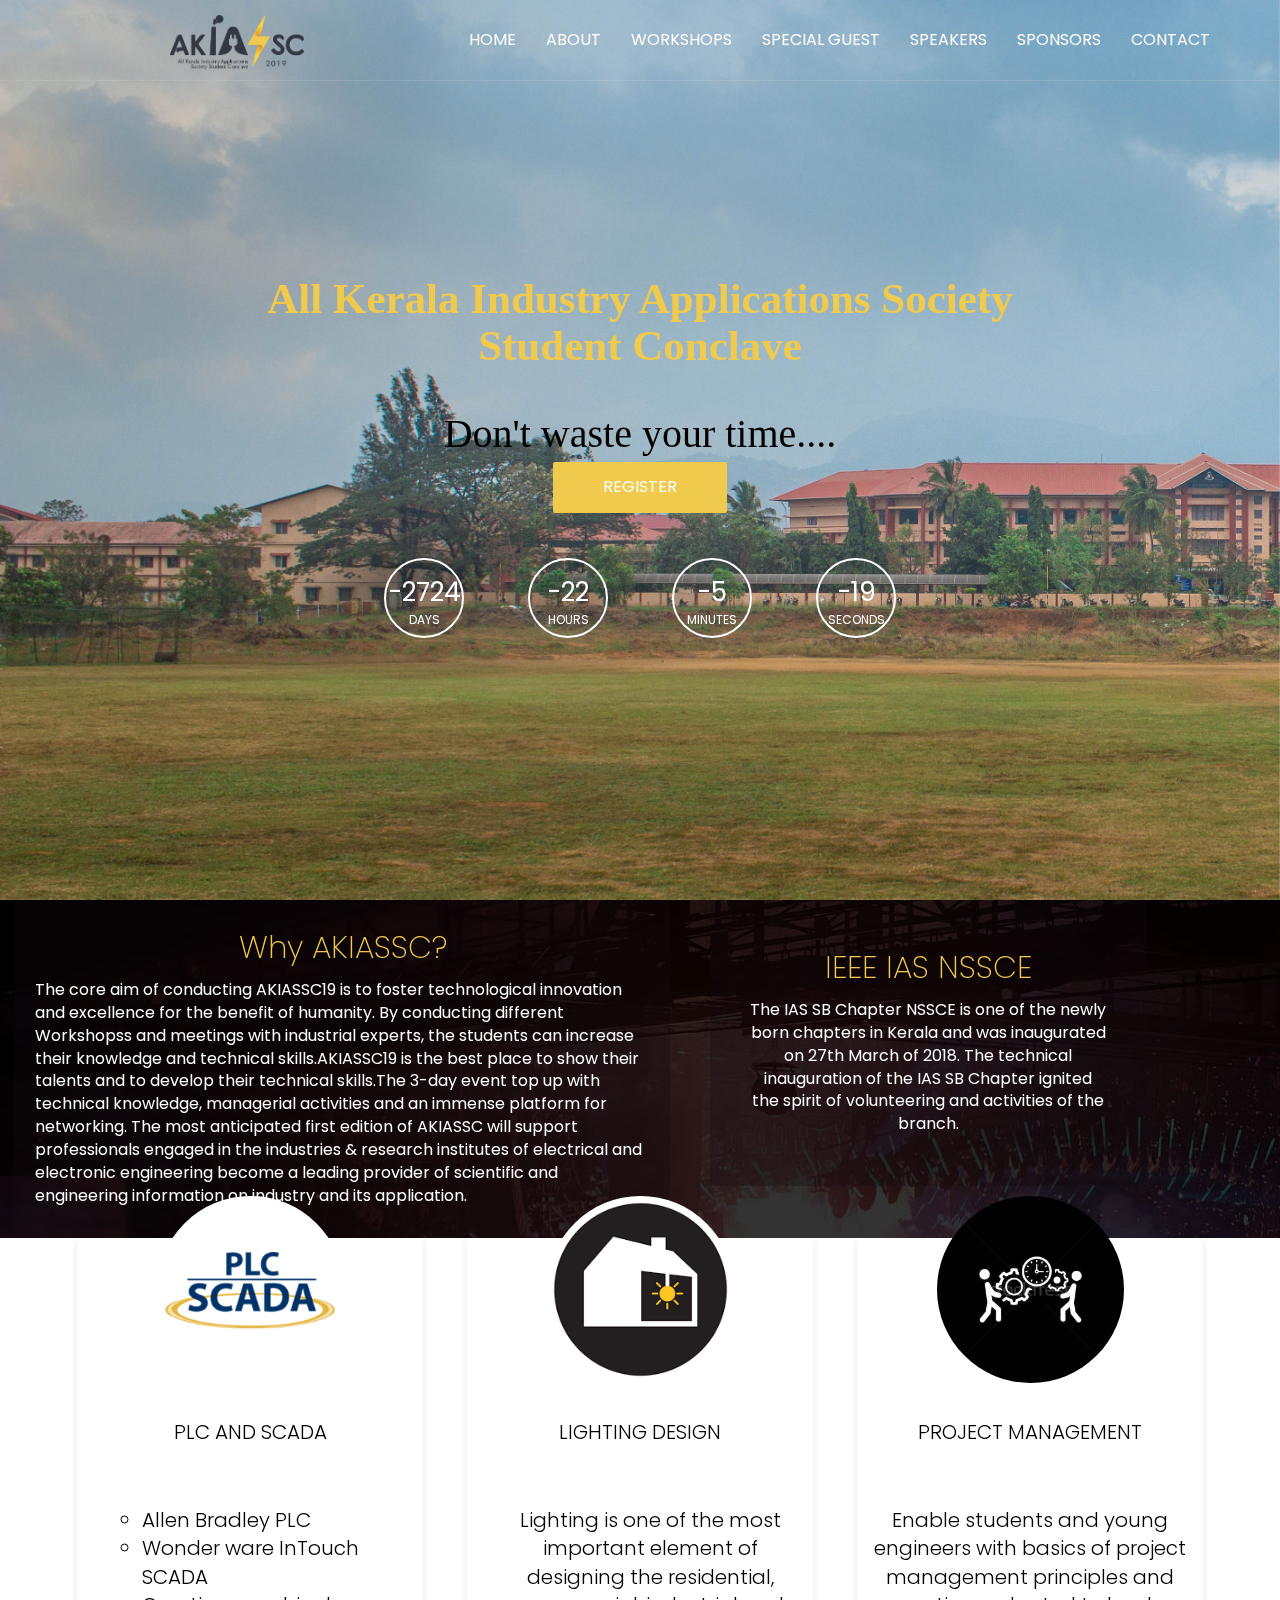
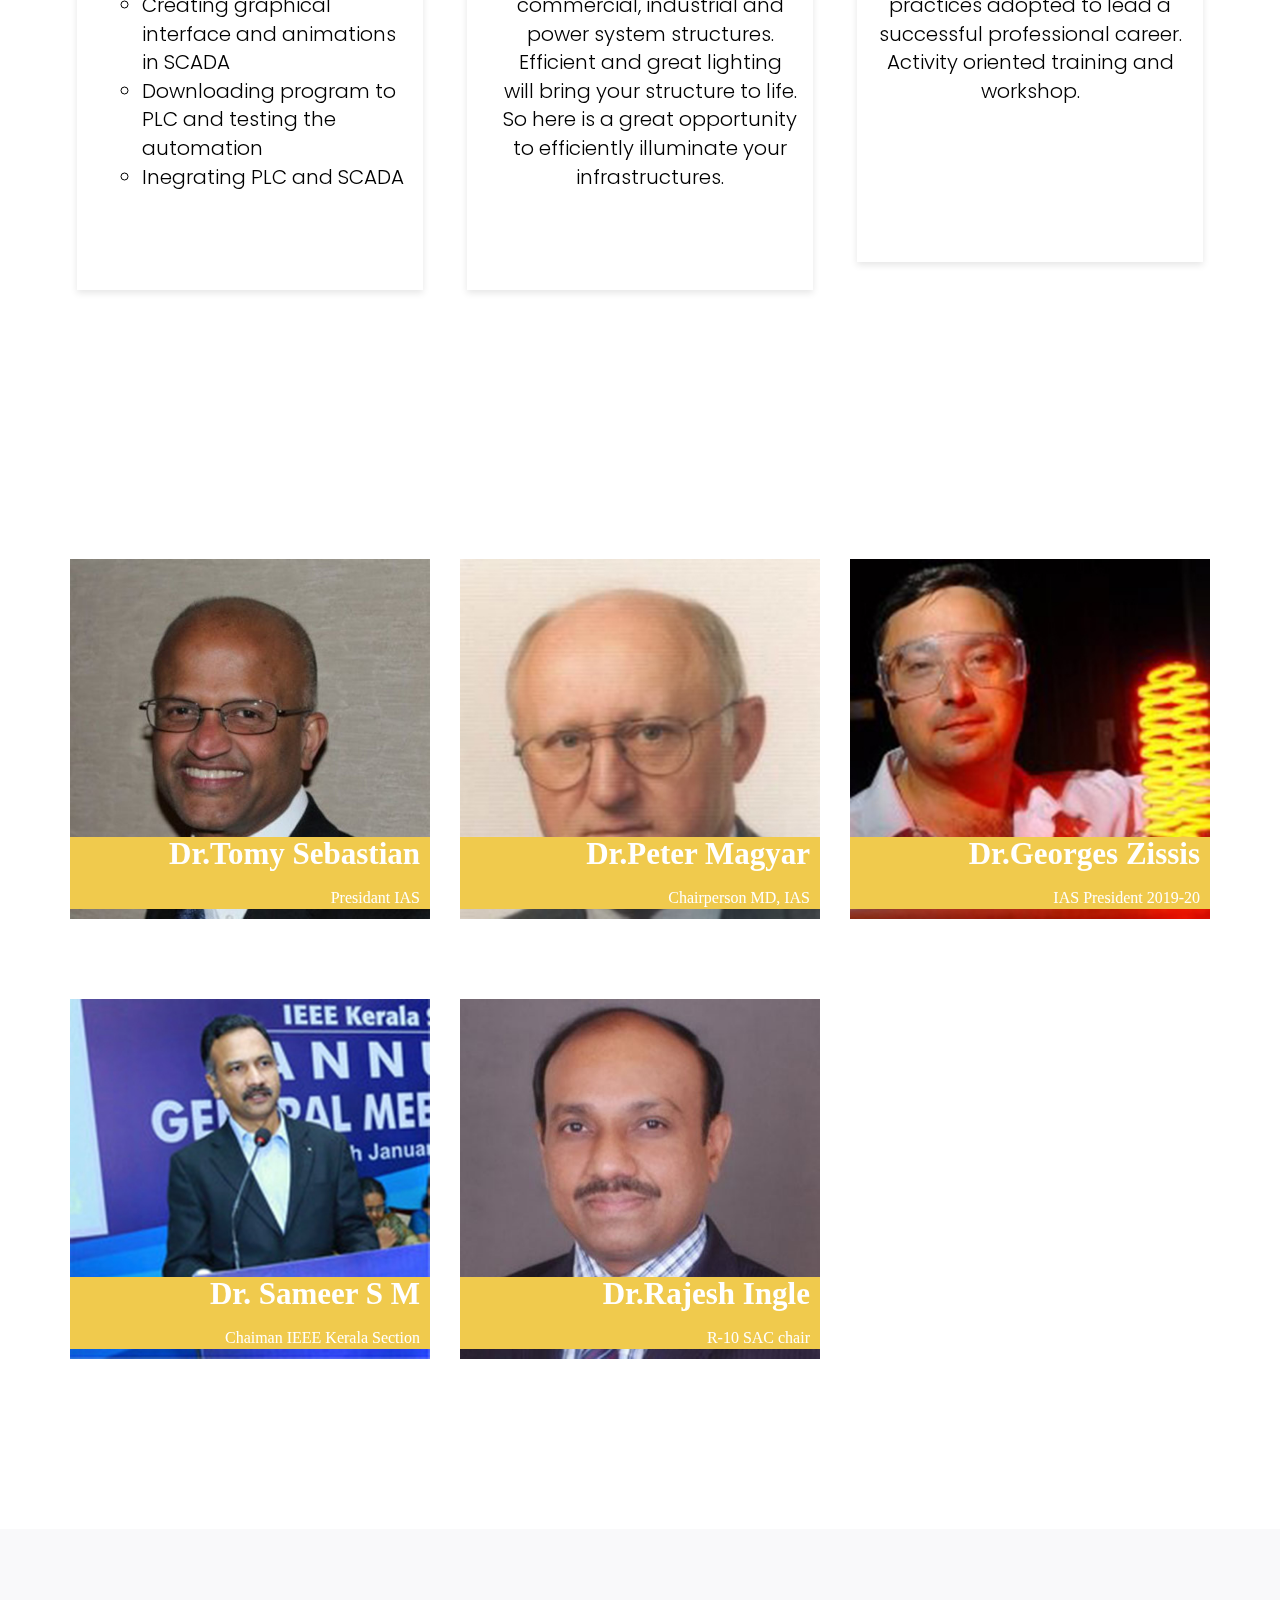
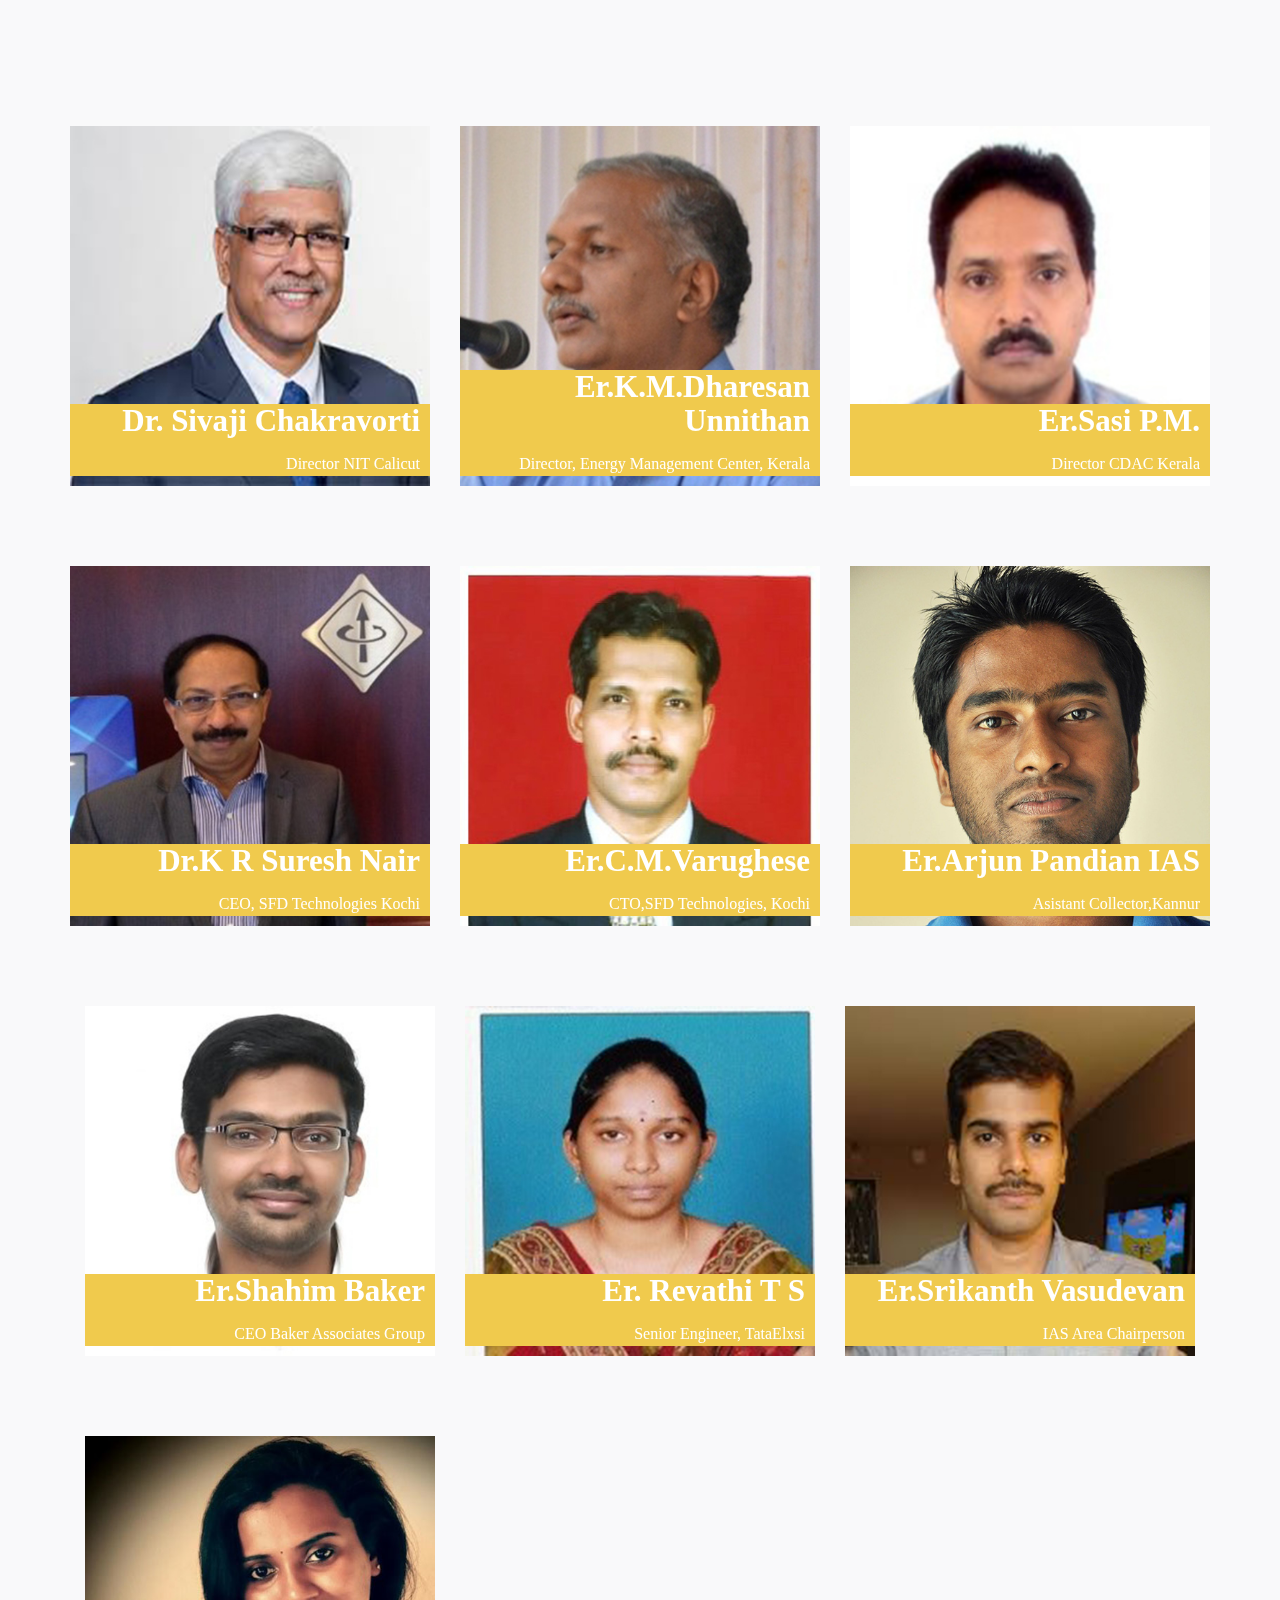
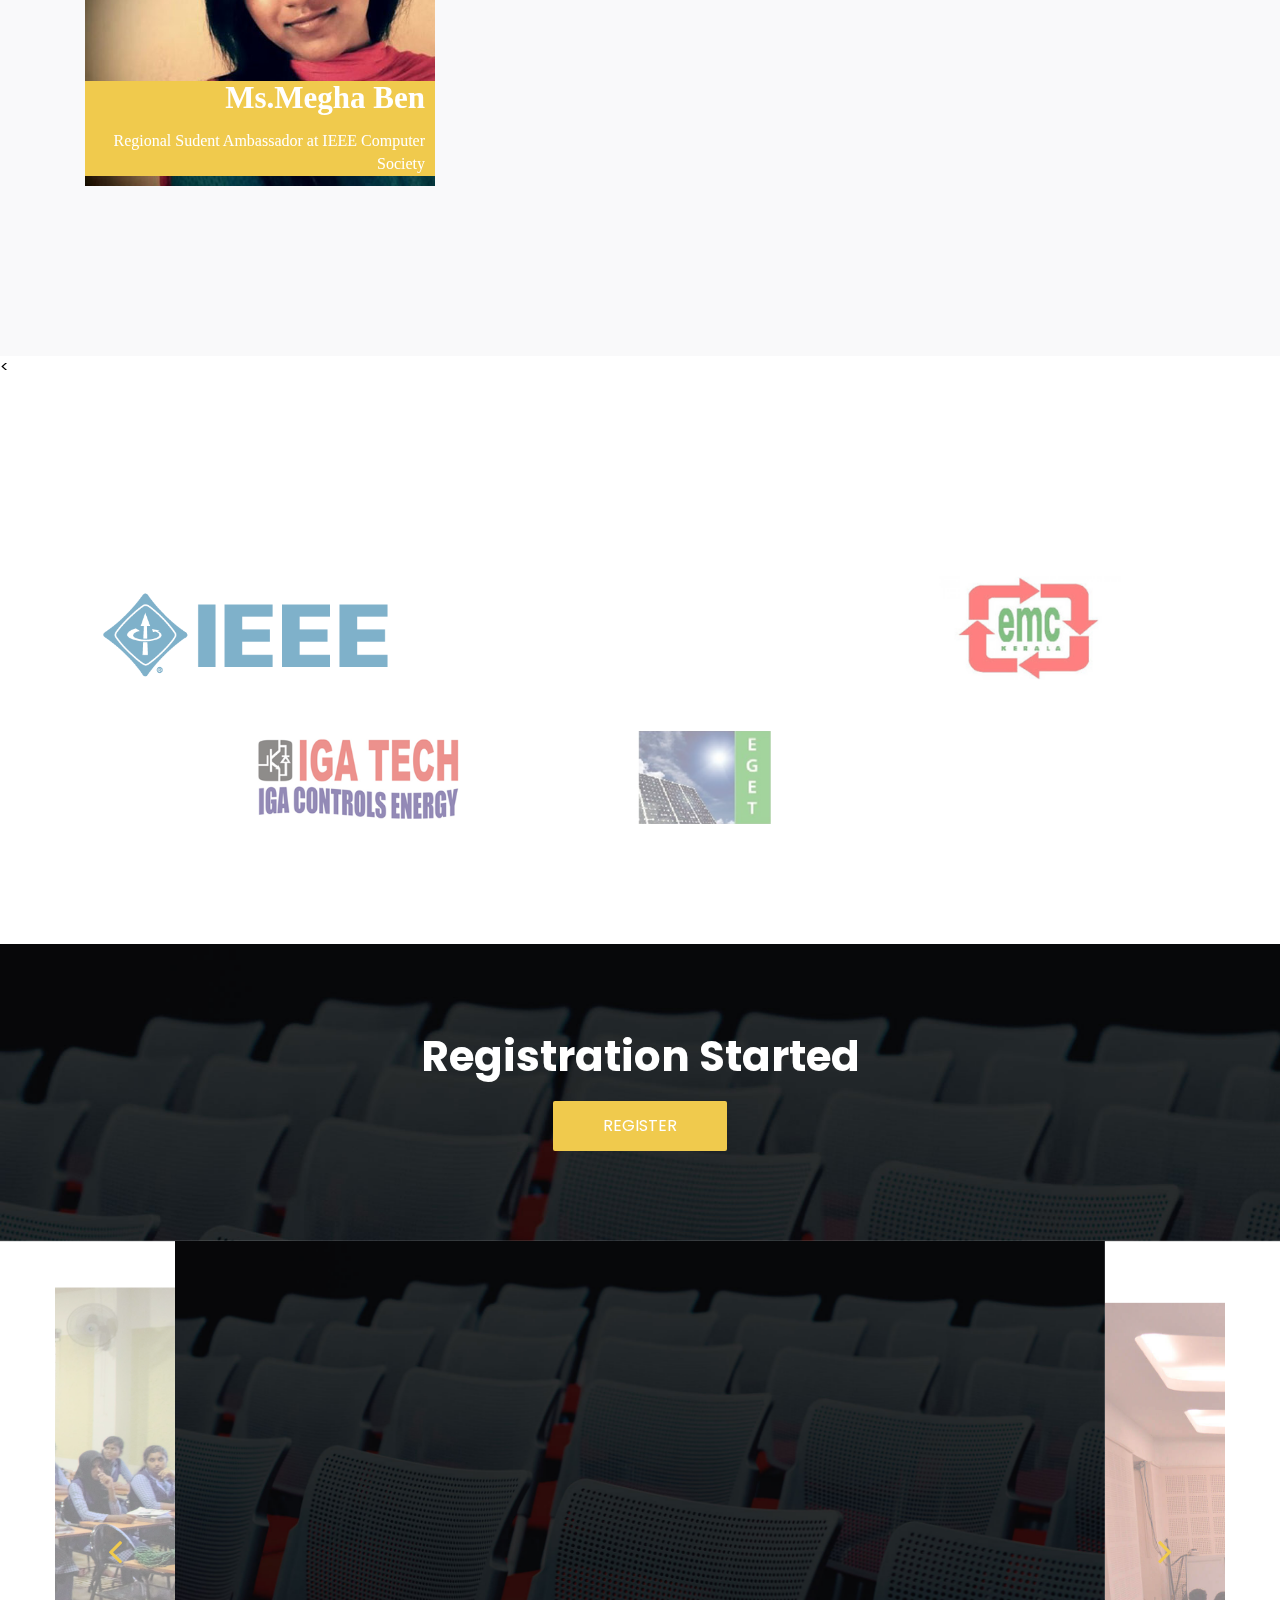
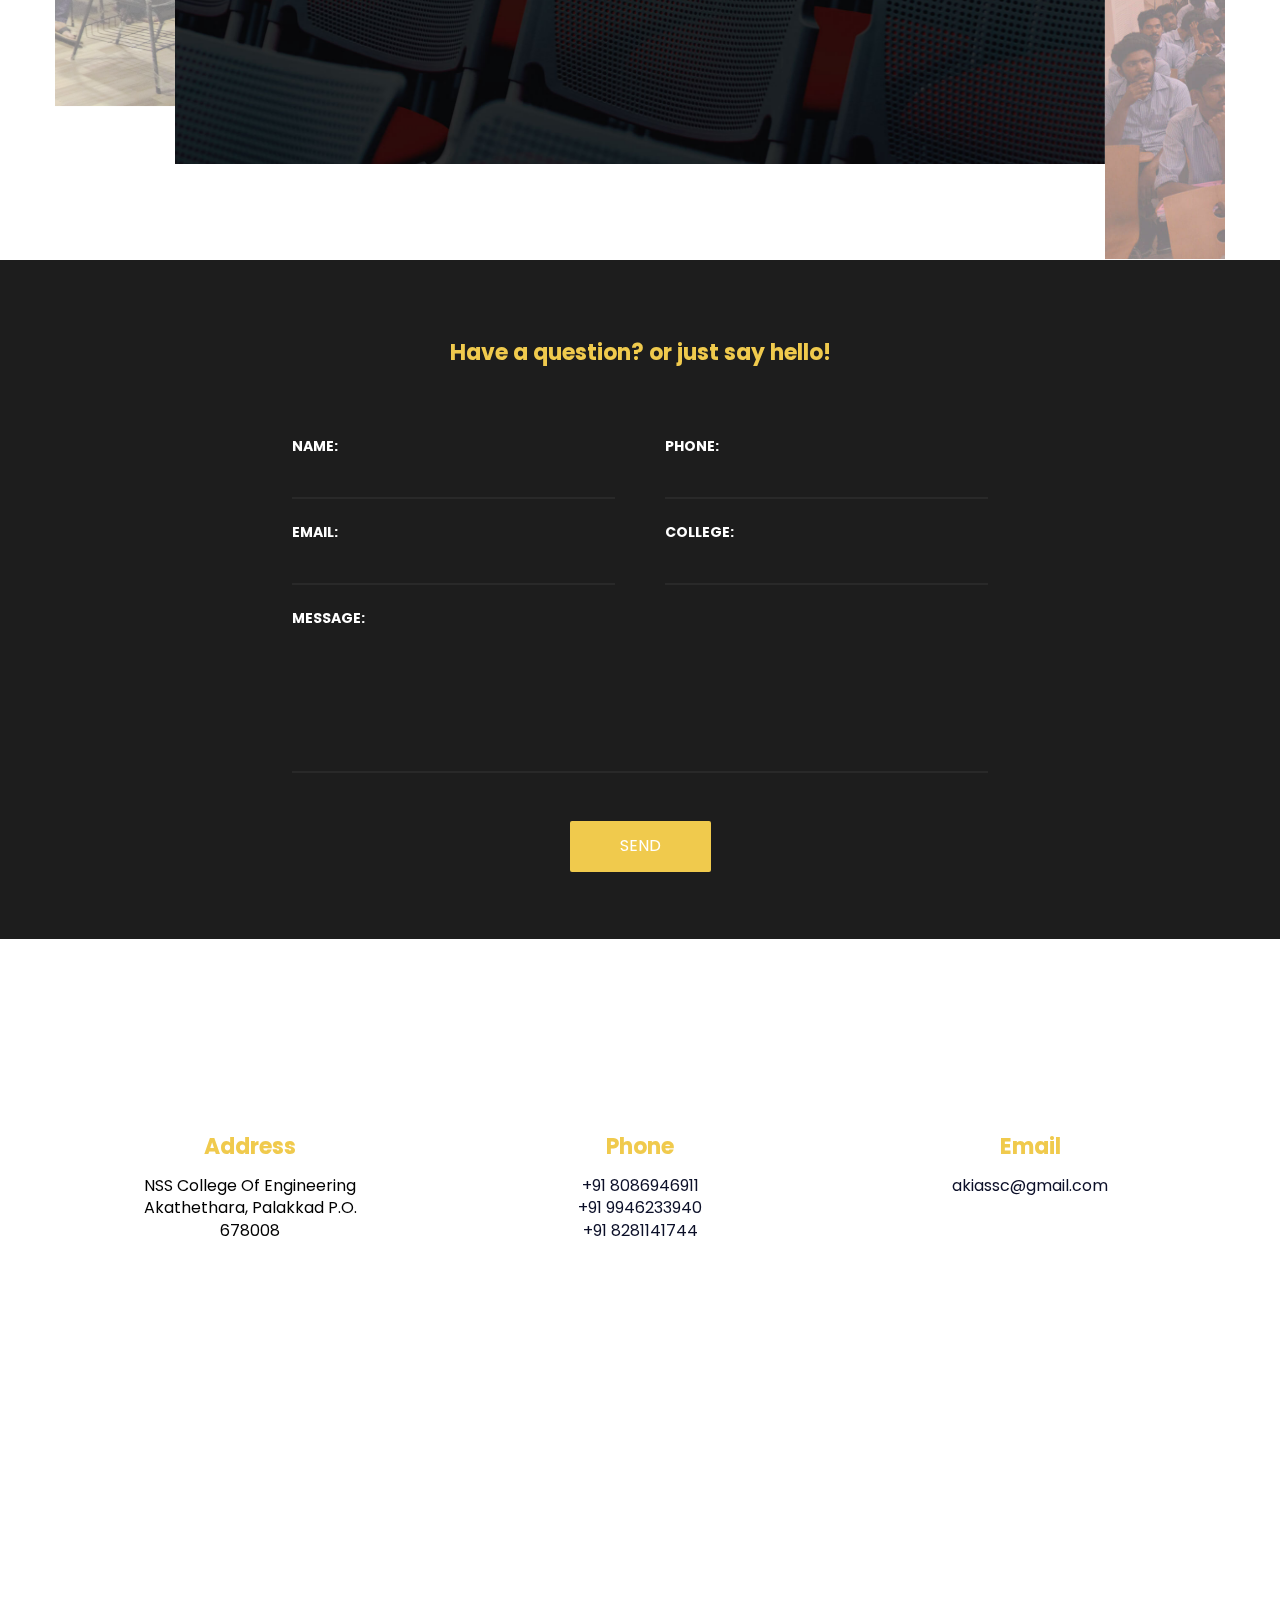
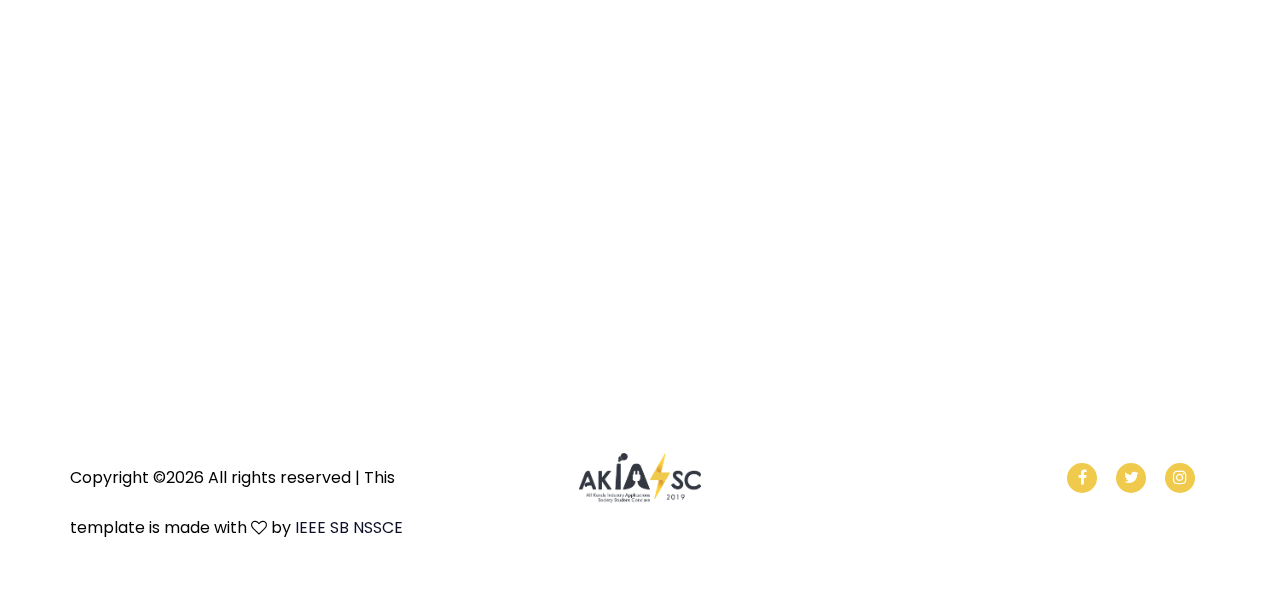
==== commit d1e28dcd: "update" ====
--- a/akiassc.html
+++ b/akiassc.html
@@ -43,12 +43,12 @@
 			<![endif]-->
 	<link rel="stylesheet" type="text/css" href="style2.css">	
 	</head>
+		
+<body>
 	<div id="preloader">
   		<div id="status" ><img src="loader.gif" style="margin-top: -100px; margin-left: -180px;" >
   		</div>
-	</div>	
-<body>
-	
+	</div>
 
 	
 	<!-- Header -->
@@ -111,9 +111,9 @@
 					<!-- home content -->
 					<div class="col-md-8 col-md-offset-2">
 						<div class="home-content">
-							<h1 style=" color: #f0ca4d ; font-weight : bold; margin-top: 10px; ">All Kerala Industry Applications Society Student Conclave</h1>
+							<h1 style=" color: #f0ca4d ; font-weight : bold; margin-top: 20px; ">All Kerala Industry Applications Society Student Conclave</h1>
 							<!-- <h4 class="lead">Lorem ipsum dolor sit amet, consectetur adipisicing elit, sed do eiusmod tempor incididunt ut labore et dolore magna aliqua.</h4> -->
-							<div class="dis" style="padding-top: 20px; color: white">
+							<div class="dis" style="padding-top: 20px; color: white font-size:6px;">
 								Don't waste your time....
 							</div>	
 							<a href="https://www.yepdesk.com/akiassc-19" class="main-btn1">Register</a>
@@ -1737,8 +1737,8 @@
 				<!-- copyright -->
 				<div class="col-md-4 col-md-pull-8">
 					<span class="copyright"><!-- Link back to Colorlib can't be removed. Template is licensed under CC BY 3.0. -->
-Copyright &copy;<script>document.write(new Date().getFullYear());</script> All rights reserved | This template is made with <i class="fa fa-heart-o" aria-hidden="true"></i> by <a href="https://ieeesbnssce.org" target="_blank">IEEE SB NSSCE</a>
-<!-- Link back to Colorlib can't be removed. Template is licensed under CC BY 3.0. --></span>
+        					Copyright &copy;<script>document.write(new Date().getFullYear());</script> All rights reserved | This template is made with <i class="fa fa-heart-o" aria-hidden="true"></i> by <a href="https://ieeesbnssce.org" target="_blank">IEEE SB NSSCE</a>
+				<!-- Link back to Colorlib can't be removed. Template is licensed under CC BY 3.0. --></span>
 				</div>
 				<!-- /copyright -->
 
--- a/css/style.css
+++ b/css/style.css
@@ -187,8 +187,8 @@
   transform: translateY(100%);
   display: inline-block;
   z-index: 10;
-  -webkit-transition: 0.6s;
-  transition: 0.6s;
+  -webkit-transition: 0.2s;
+  transition: 0.2s;
 }
 
 .section-title .title>span.appear {
--- a/style2.css
+++ b/style2.css
@@ -15,7 +15,7 @@
 	top: 50%;
 	left: 800px;
 	text-align: center;
-	color: #fff;
+	color: #000000;
 }
 
 }
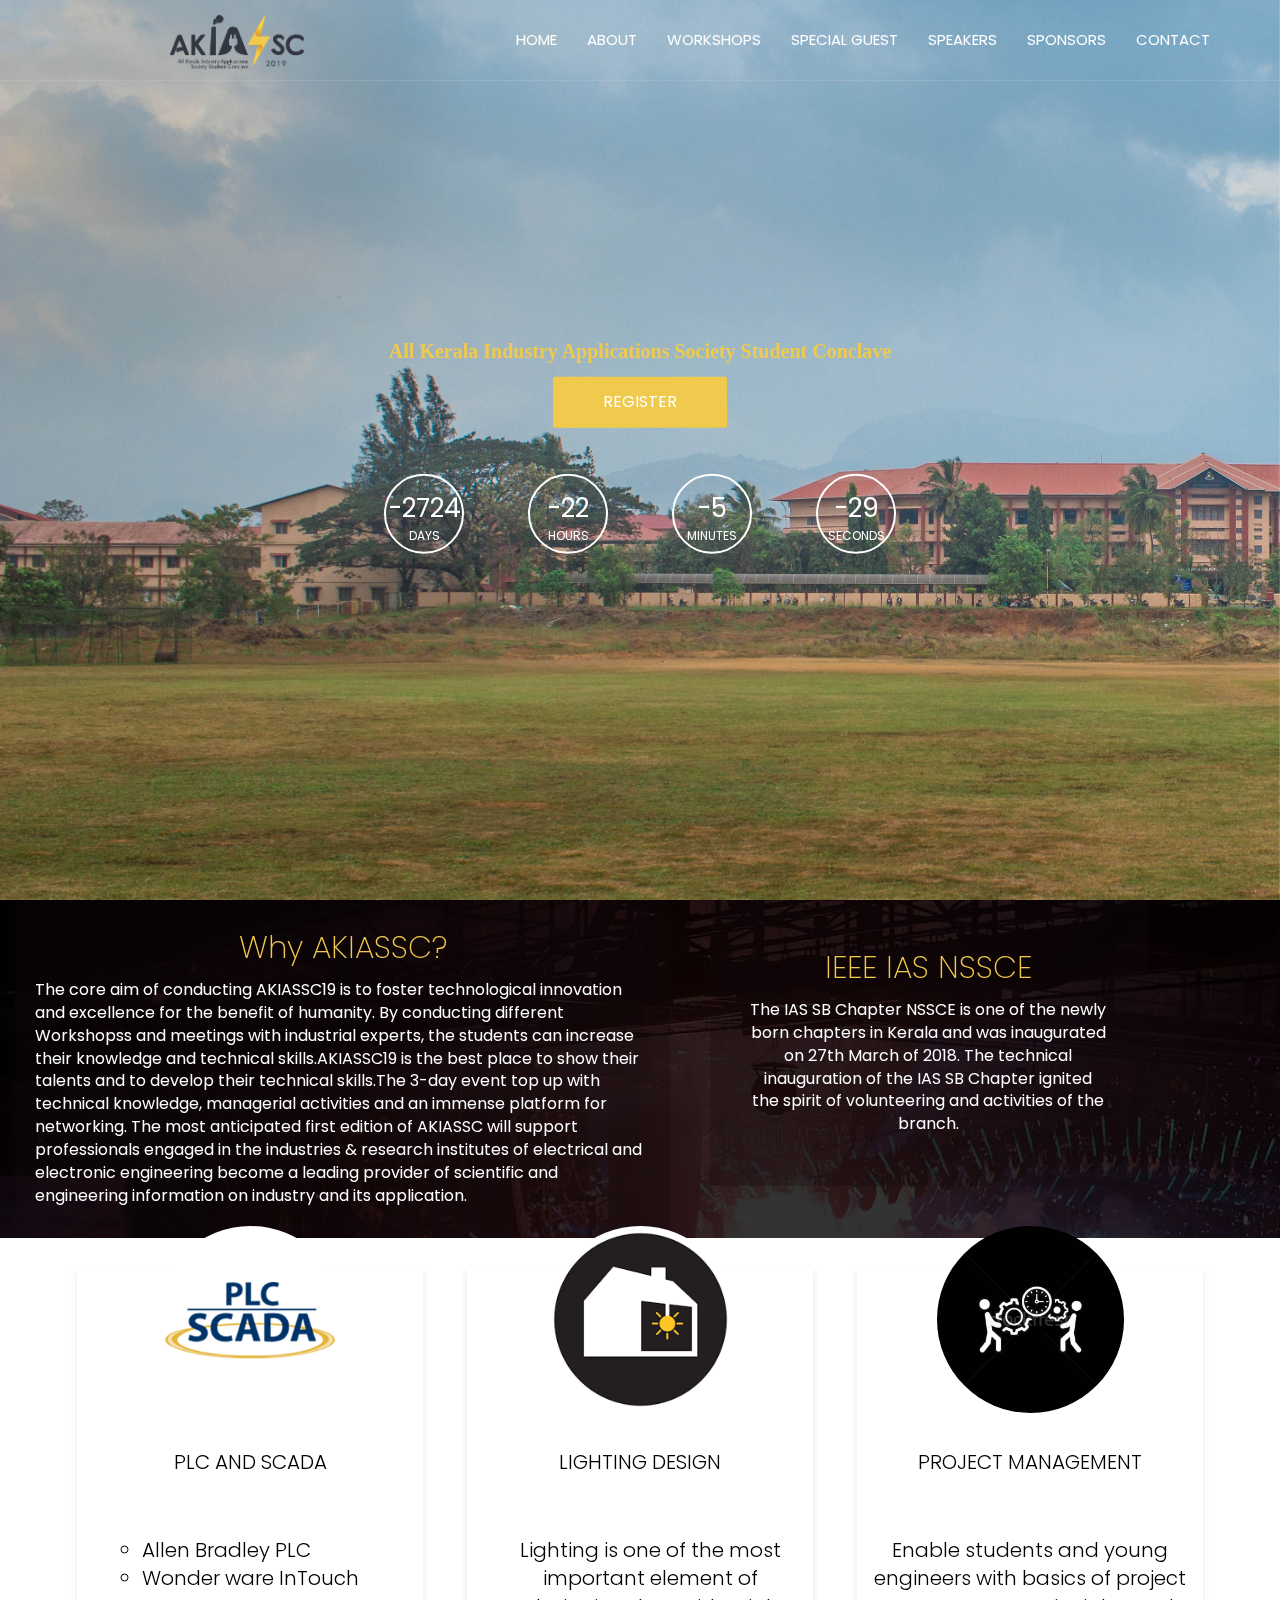
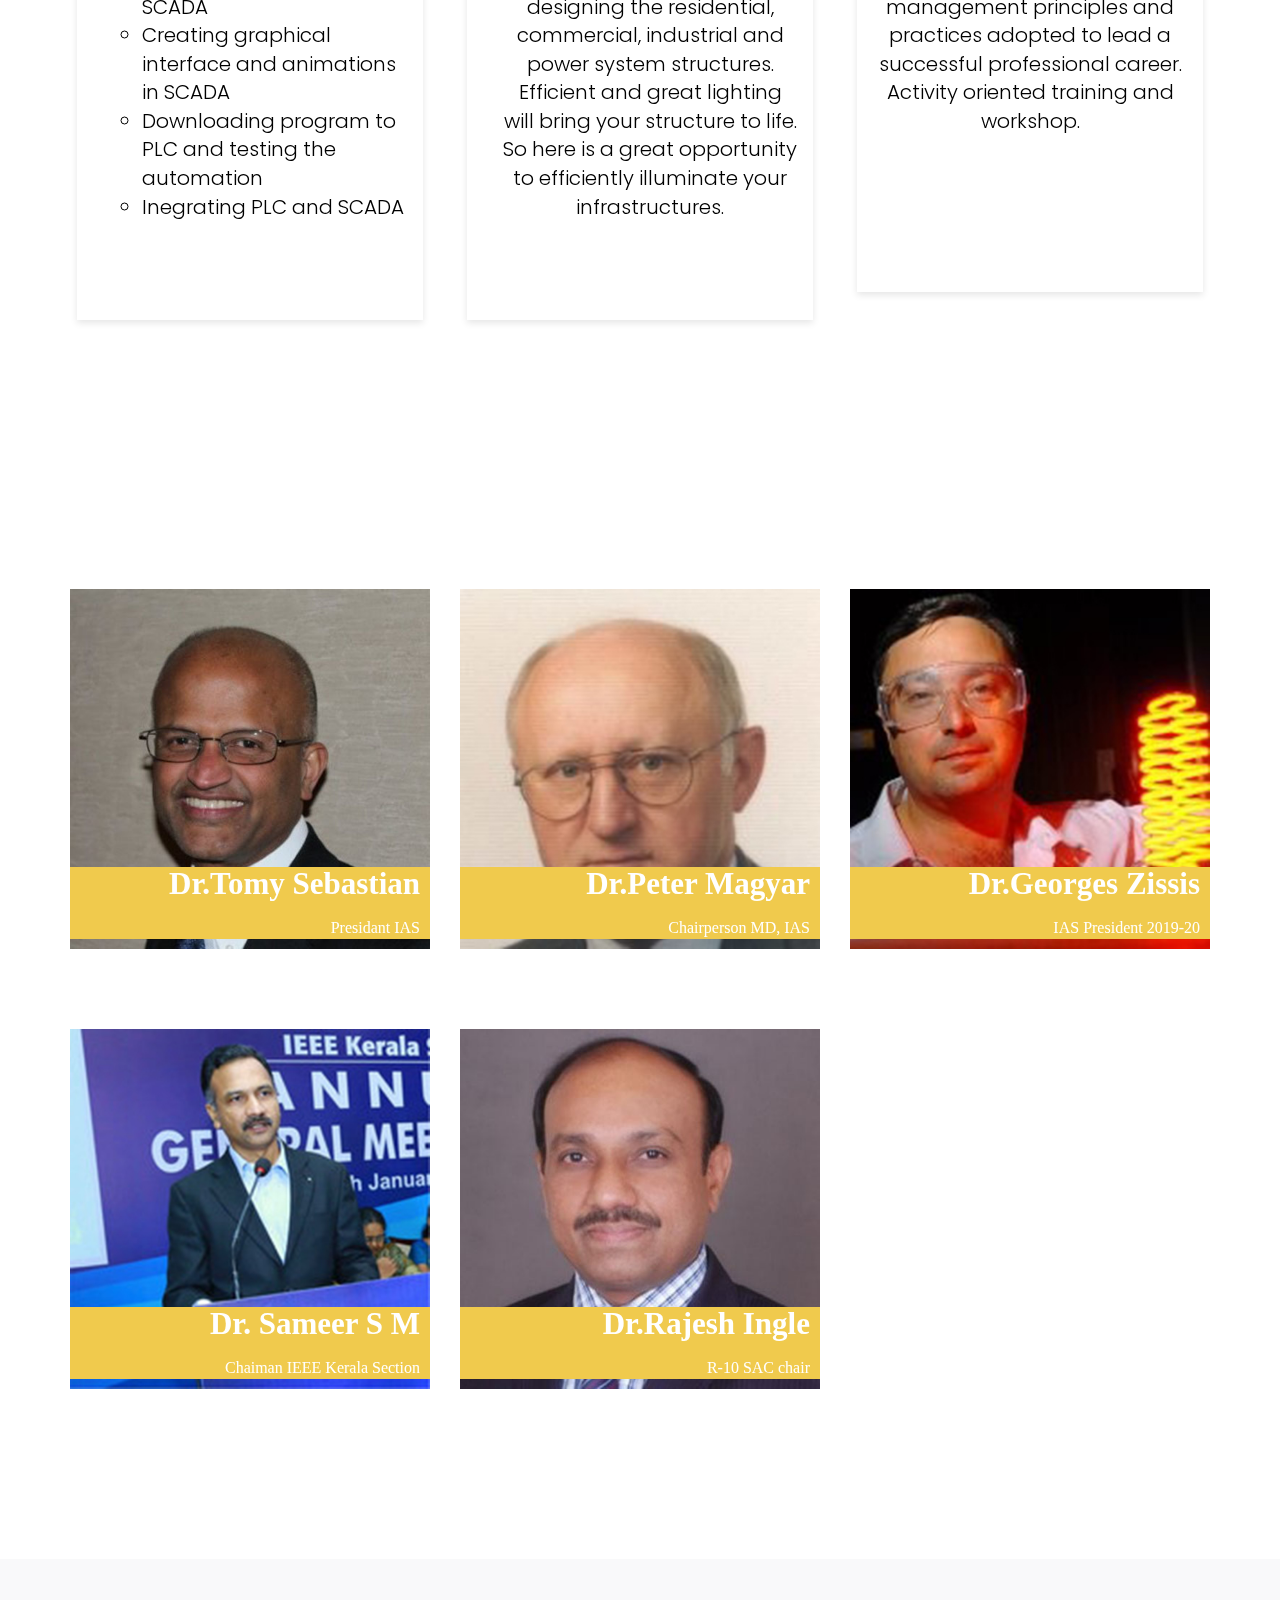
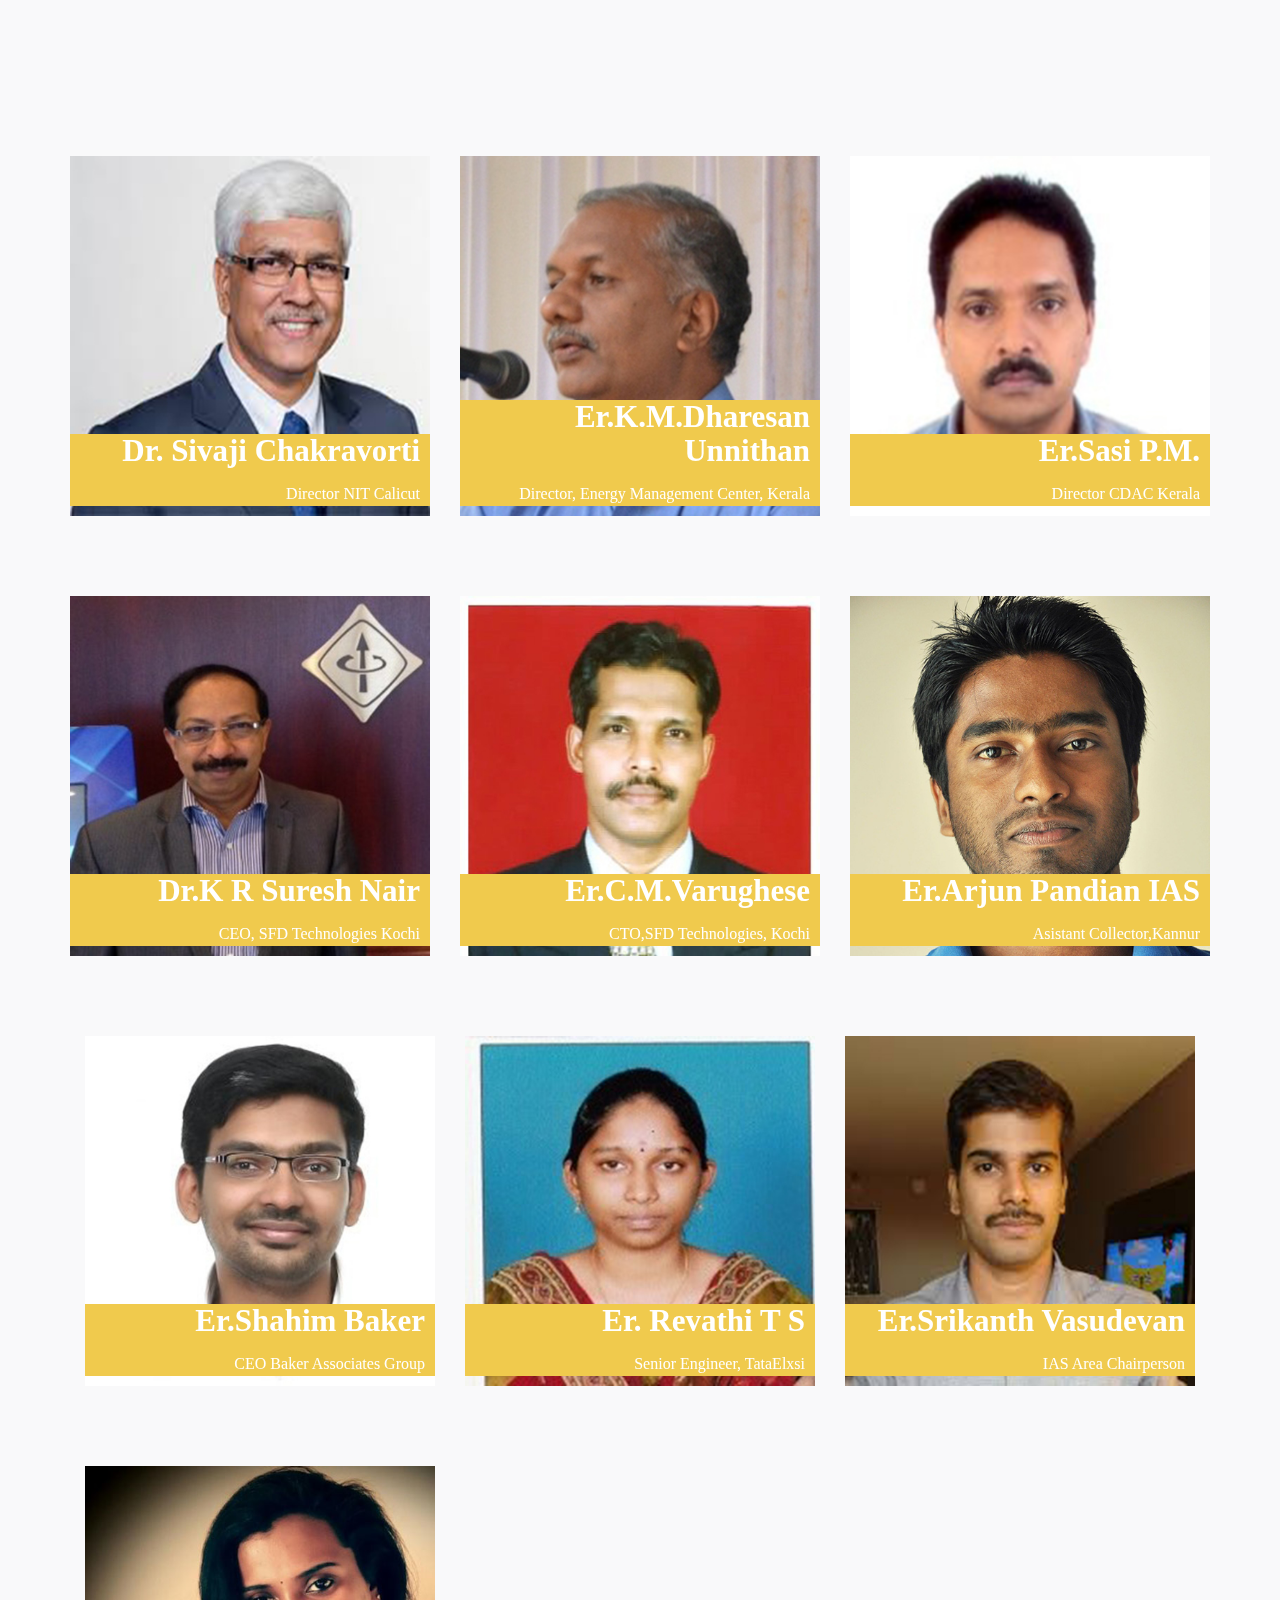
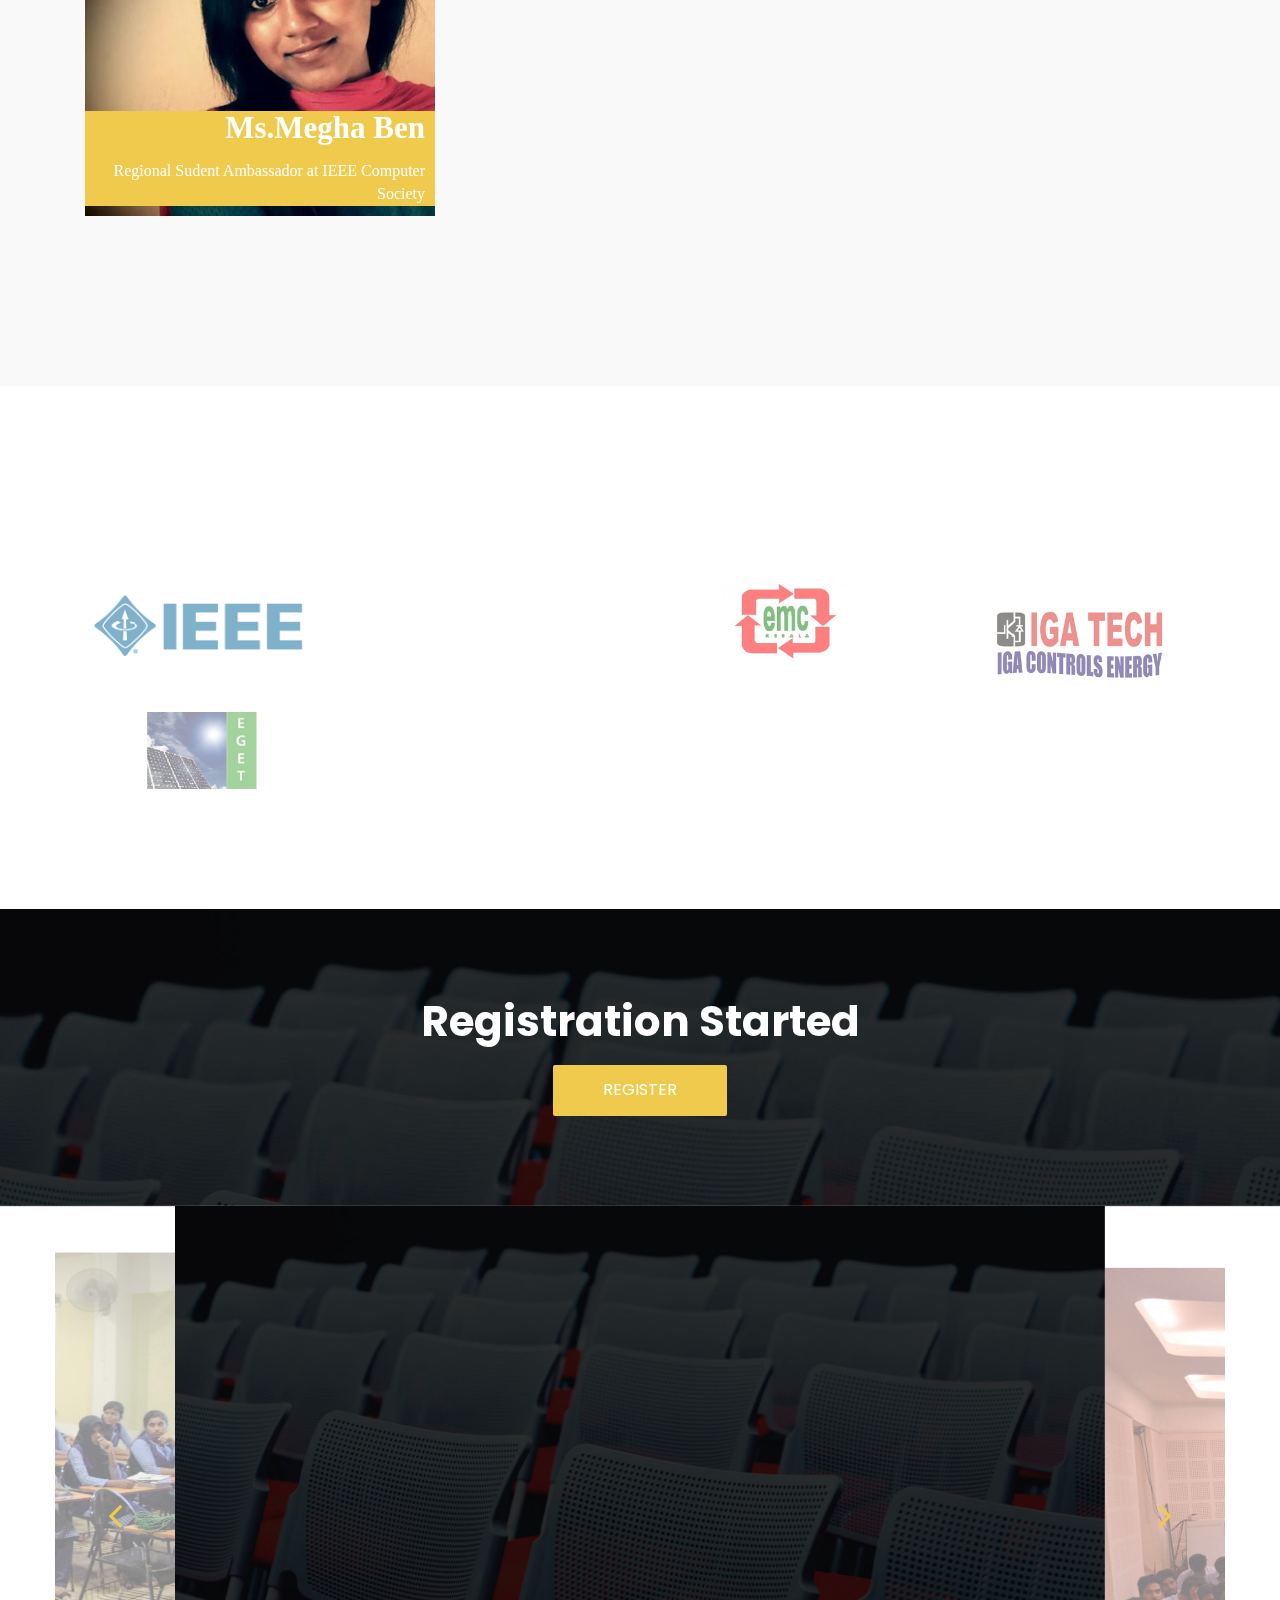
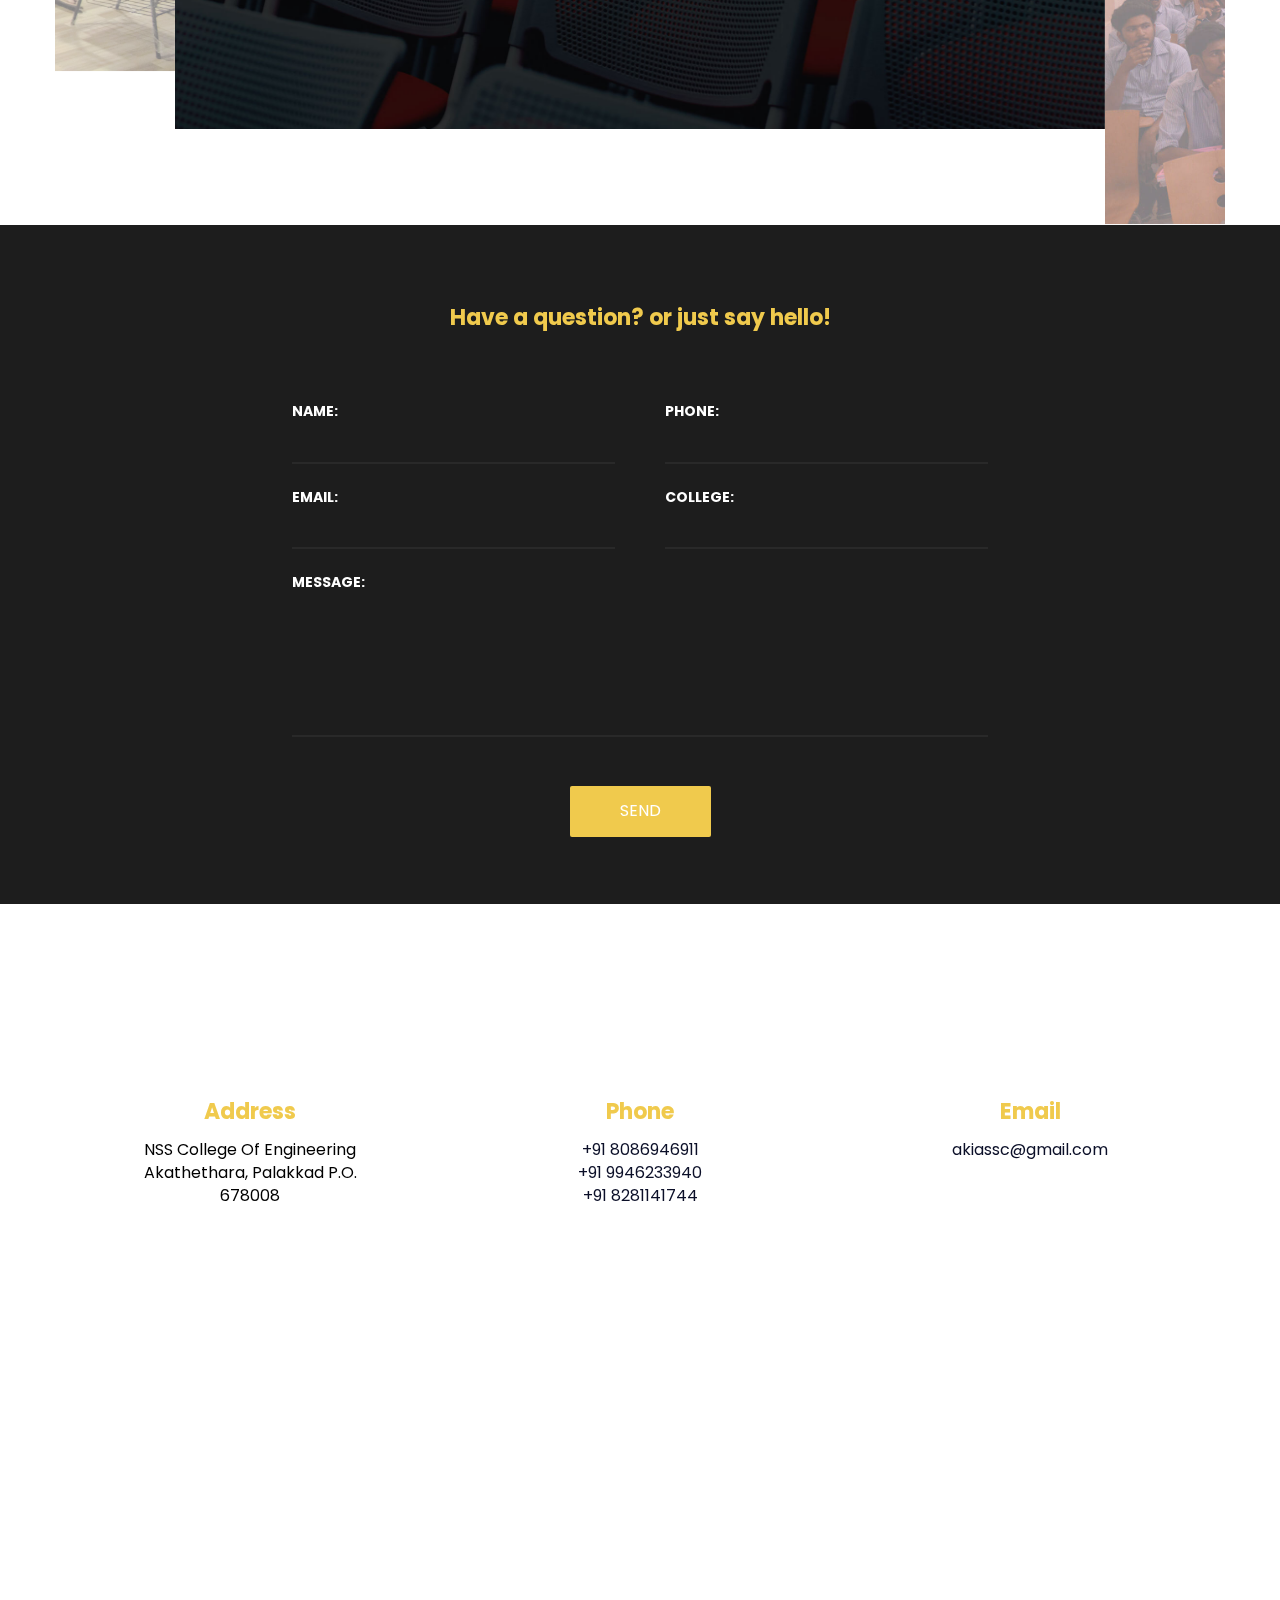
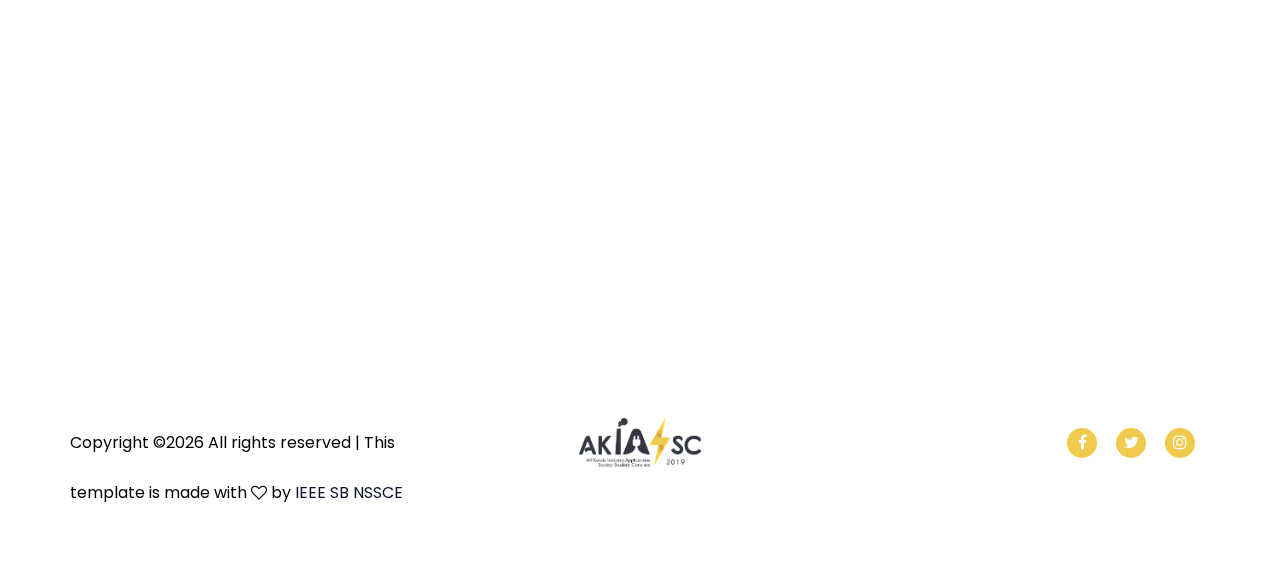
==== commit 4daa79cc: "alignment" ====
--- a/akiassc.html
+++ b/akiassc.html
@@ -56,7 +56,7 @@
 		<!-- container -->
 		<div class="container">
 			<!-- navbar header -->
-			<div class="navbar-header">
+			<div class="navbar-header" >
 				<!-- Logo -->
 				<div class="navbar-brand">
 					<a class="logo" href="index.html">
@@ -76,7 +76,7 @@
 
 			<!-- Navigation -->
 			<nav id="nav">
-				<ul class="main-nav nav navbar-nav navbar-right">
+				<ul class="main-nav nav navbar-nav navbar-right" style="font-size: 15px;">
 					<li><a href="#home">Home</a></li>
 					<li><a href="#about">About</a></li>
 					<li><a href="#Workshops">Workshops</a></li>
@@ -110,17 +110,15 @@
 				<div class="row">
 					<!-- home content -->
 					<div class="col-md-8 col-md-offset-2">
-						<div class="home-content">
-							<h1 style=" color: #f0ca4d ; font-weight : bold; margin-top: 20px; ">All Kerala Industry Applications Society Student Conclave</h1>
+						<div class="home-content" >
+							<h1 style=" color: #f0ca4d ; font-size: 20px;  font-weight : bold; margin-top: 300px; ">All Kerala Industry Applications Society Student Conclave</h1>
 							<!-- <h4 class="lead">Lorem ipsum dolor sit amet, consectetur adipisicing elit, sed do eiusmod tempor incididunt ut labore et dolore magna aliqua.</h4> -->
-							<div class="dis" style="padding-top: 20px; color: white font-size:6px;">
-								Don't waste your time....
-							</div>	
+							
 							<a href="https://www.yepdesk.com/akiassc-19" class="main-btn1">Register</a>
 						</div>
 						<br>
 						<br>
- <div class="count" style="color: white">
+ <div class="count" style="color: white; margin-bottom: 300px;">
    	  <div class="countd">
    	  	 <span id="days">00</span>
    	  	 DAYS
@@ -179,7 +177,7 @@
 	<!-- /Home -->
 
 <!--ABOUT START-->
-        <section class="aboout" id="about"">
+        <section class="aboout" id="about" style="margin-bottom: 30px;">
         	<div class="row" style="background-image: url(./img/background02.jpg); ">
                  <div class="col-sm-5 col-md-6" style="  background: rgba(20,10,15, 0.3); margin-left: 30px; padding: 20px; color: #FFFFFF">
                  	<h2 class="intro">Why AKIASSC?</h2>
@@ -1423,67 +1421,73 @@
 				
 
 	<!-- Sponsors -->
-	<<div id="sponsors" class="section">
-		
+	<div id="sponsors" class="section">
+		<!-- container -->
 		<div class="container">
-			
+			<!-- row -->
 			<div class="row">
-				
+				<!-- section title -->
 				<div class="section-title">
 					<h3 class="title"><span>Our</span> <span style="color: #f0ca4d;">Sponsors</span></h3>
 				</div>
-				
-
-				
-				<div class="col-md-4 col-sm-4 col-xs-6">
-					<a href="https://www.ieee.org/" class="sponsor">
+				<!-- /section title -->
+
+				<!-- sponsor -->
+				<div class="col-md-3 col-sm-4 col-xs-6">
+					<a href="#" class="sponsor">
 						<img src="./img/logos/logo.png" alt="">
 					</a>
 				</div>
-				
-
-			
-				<div class="col-md-4 col-sm-4 col-xs-6">
-					<a href="https://ia.ie.pels.ieeekerala.org/" class="sponsor">
+				<!-- /sponsor -->
+
+				<!-- sponsor -->
+				<div class="col-md-3 col-sm-4 col-xs-6">
+					<a href="#" class="sponsor">
 						<img src="./img/logos/ias.png" alt="">
 					</a>
 				</div>
-				
-
-			
-				<div class="col-md-4 col-sm-4 col-xs-6">
-					<a href="http://www.keralaenergy.gov.in/" class="sponsor">
+				<!-- /sponsor -->
+
+				<!-- sponsor -->
+				<div class="col-md-3 col-sm-4 col-xs-6">
+					<a href="#" class="sponsor">
 						<img src="./img/logos/emc.png" alt="">
 					</a>
 				</div>
-			</div>	
-
-			<div class="row" style=" margin-left: 10%;">
-				
-				
-				<div class="col-md-4 col-sm-4 col-xs-6">
-					<a href="http://iga-tech.com/" class="sponsor">
+				<!-- /sponsor -->
+<br>
+				<!-- sponsor -->
+				<div class="col-md-3 col-sm-4 col-xs-6">
+					<a href="#" class="sponsor">
 						<img src="./img/logos/iga.png" alt="">
 					</a>
 				</div>
-
-				
-				<div class="col-md-4 col-sm-4 col-xs-6">
+				<!-- /sponsor -->
+
+				<!-- sponsor -->
+				<div class="col-md-3 col-sm-4 col-xs-6">
 					<a href="#" class="sponsor">
 						<img src="./img/logos/eget.png" alt="">
 					</a>
 				</div>
+				<!-- /sponsor -->
+
+				<!-- sponsor -->
+				<!--  -->
+				<!-- /sponsor -->
+
+				<!-- sponsor -->
 				
-
+				<!-- /sponsor -->
+
+				<!-- sponsor -->
 				
-
-				
-				
+				<!-- /sponsor -->
 
 			</div>
-			
+			<!-- /row -->
 		</div>
-		
+		<!-- /container -->
 	</div>
 	<!-- /Sponsors -->
 
--- a/css/style.css
+++ b/css/style.css
@@ -476,6 +476,7 @@
     width: 187px;
     background: transparent;
     border-radius: 50%;
+    border-color: rgba(0,0,0,0.2);
 }
 .serImg img{
     width: 100%;
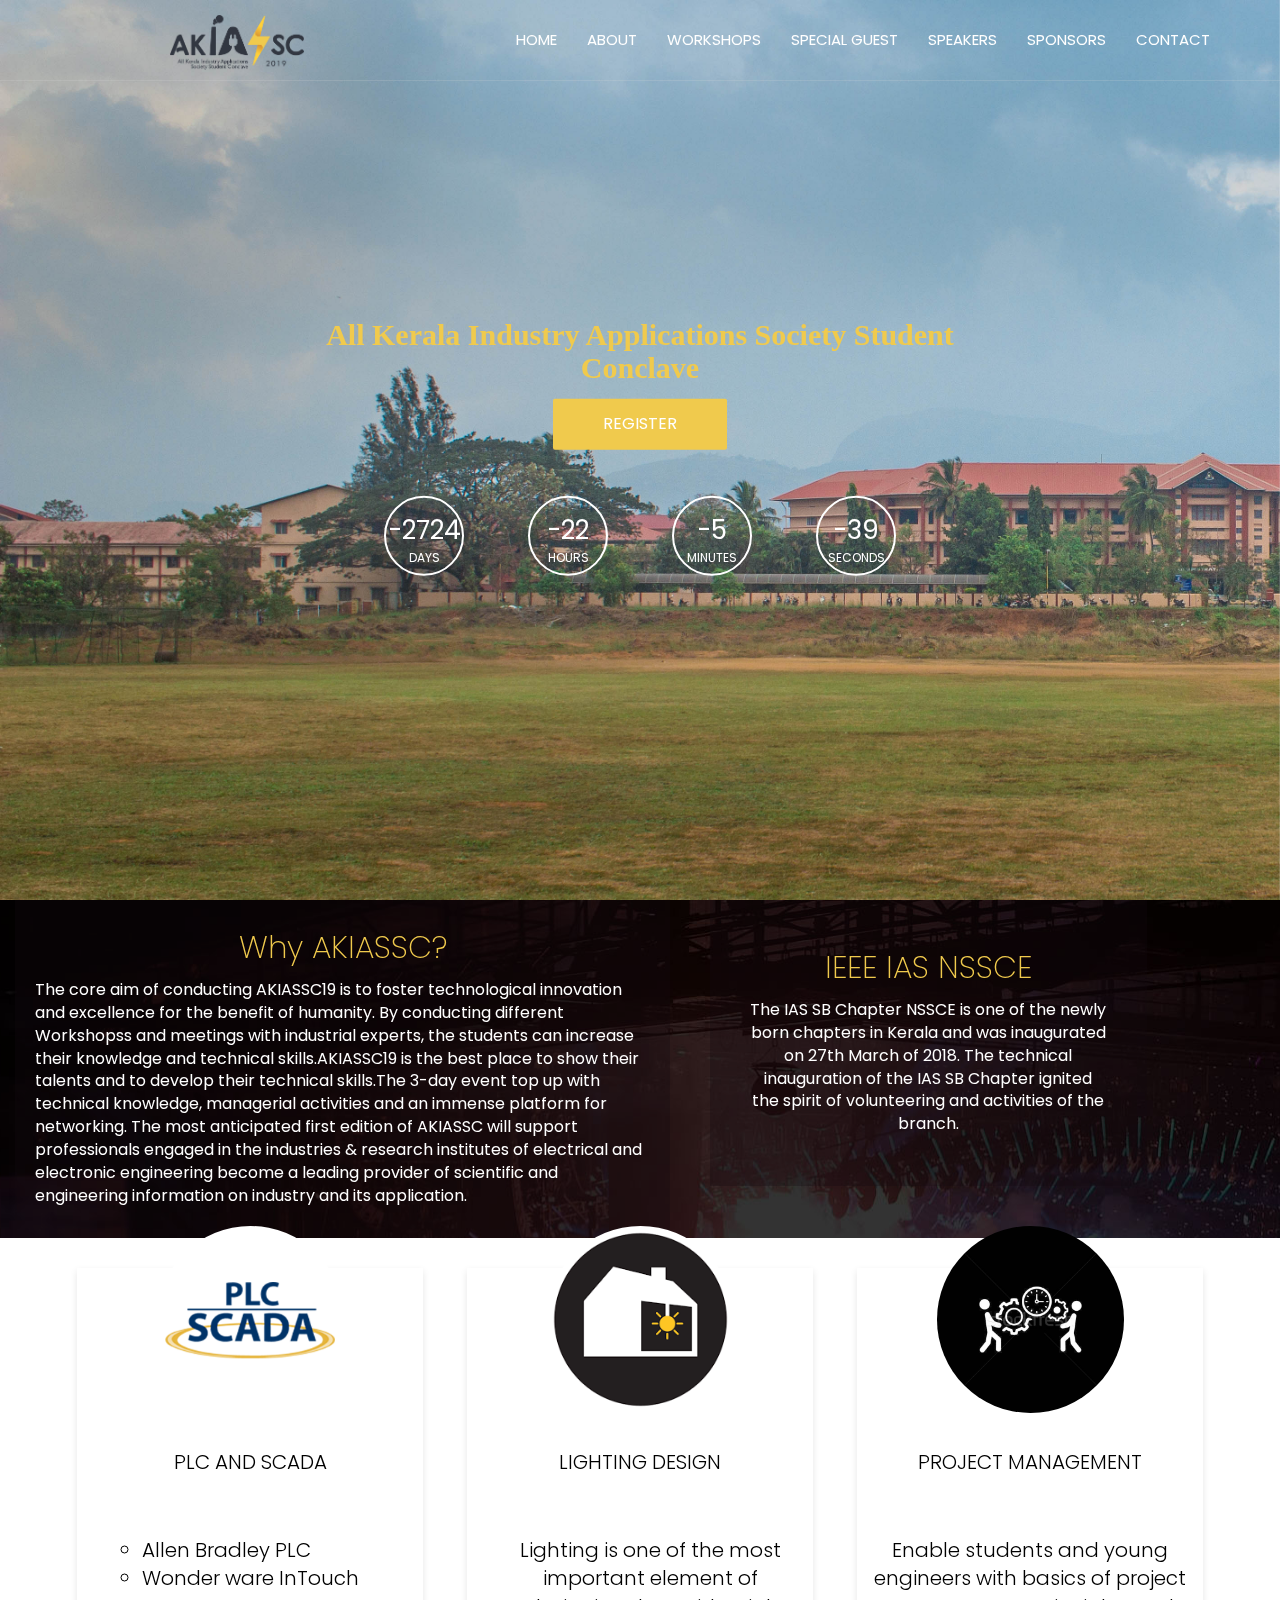
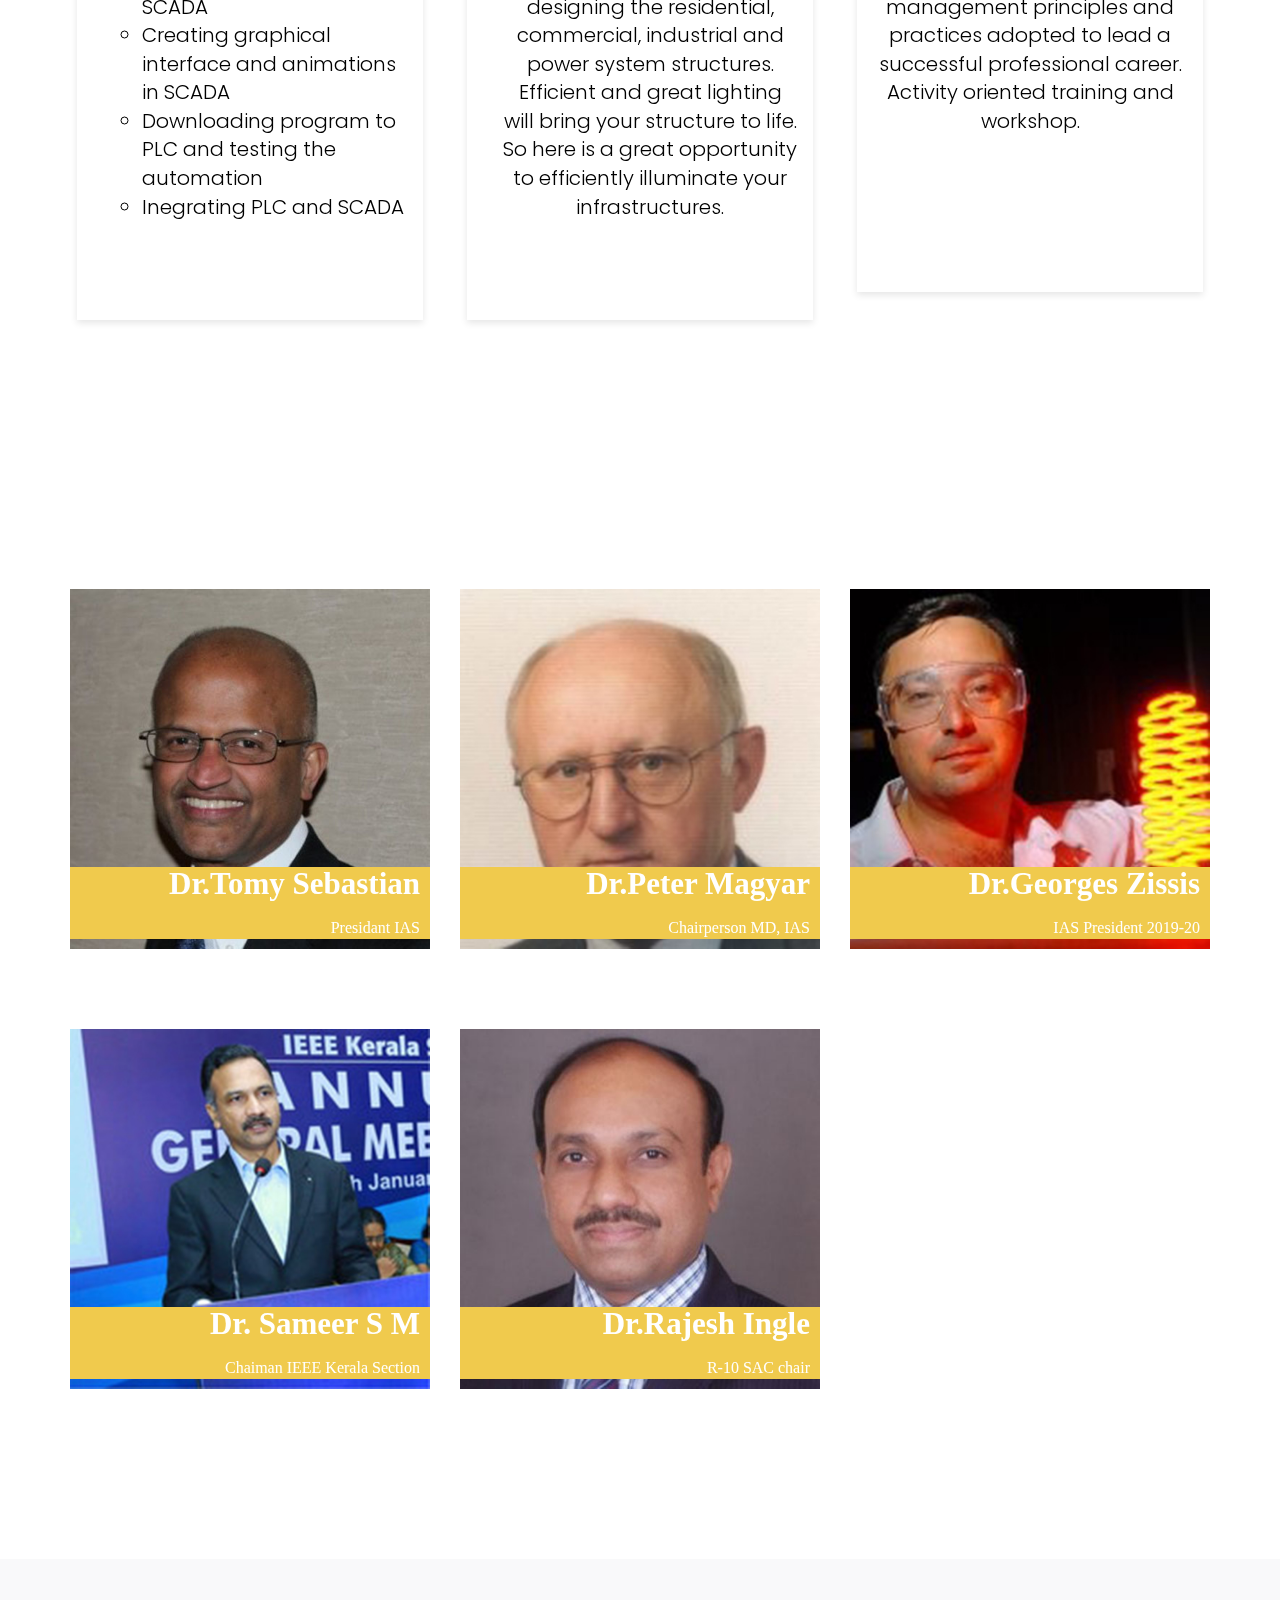
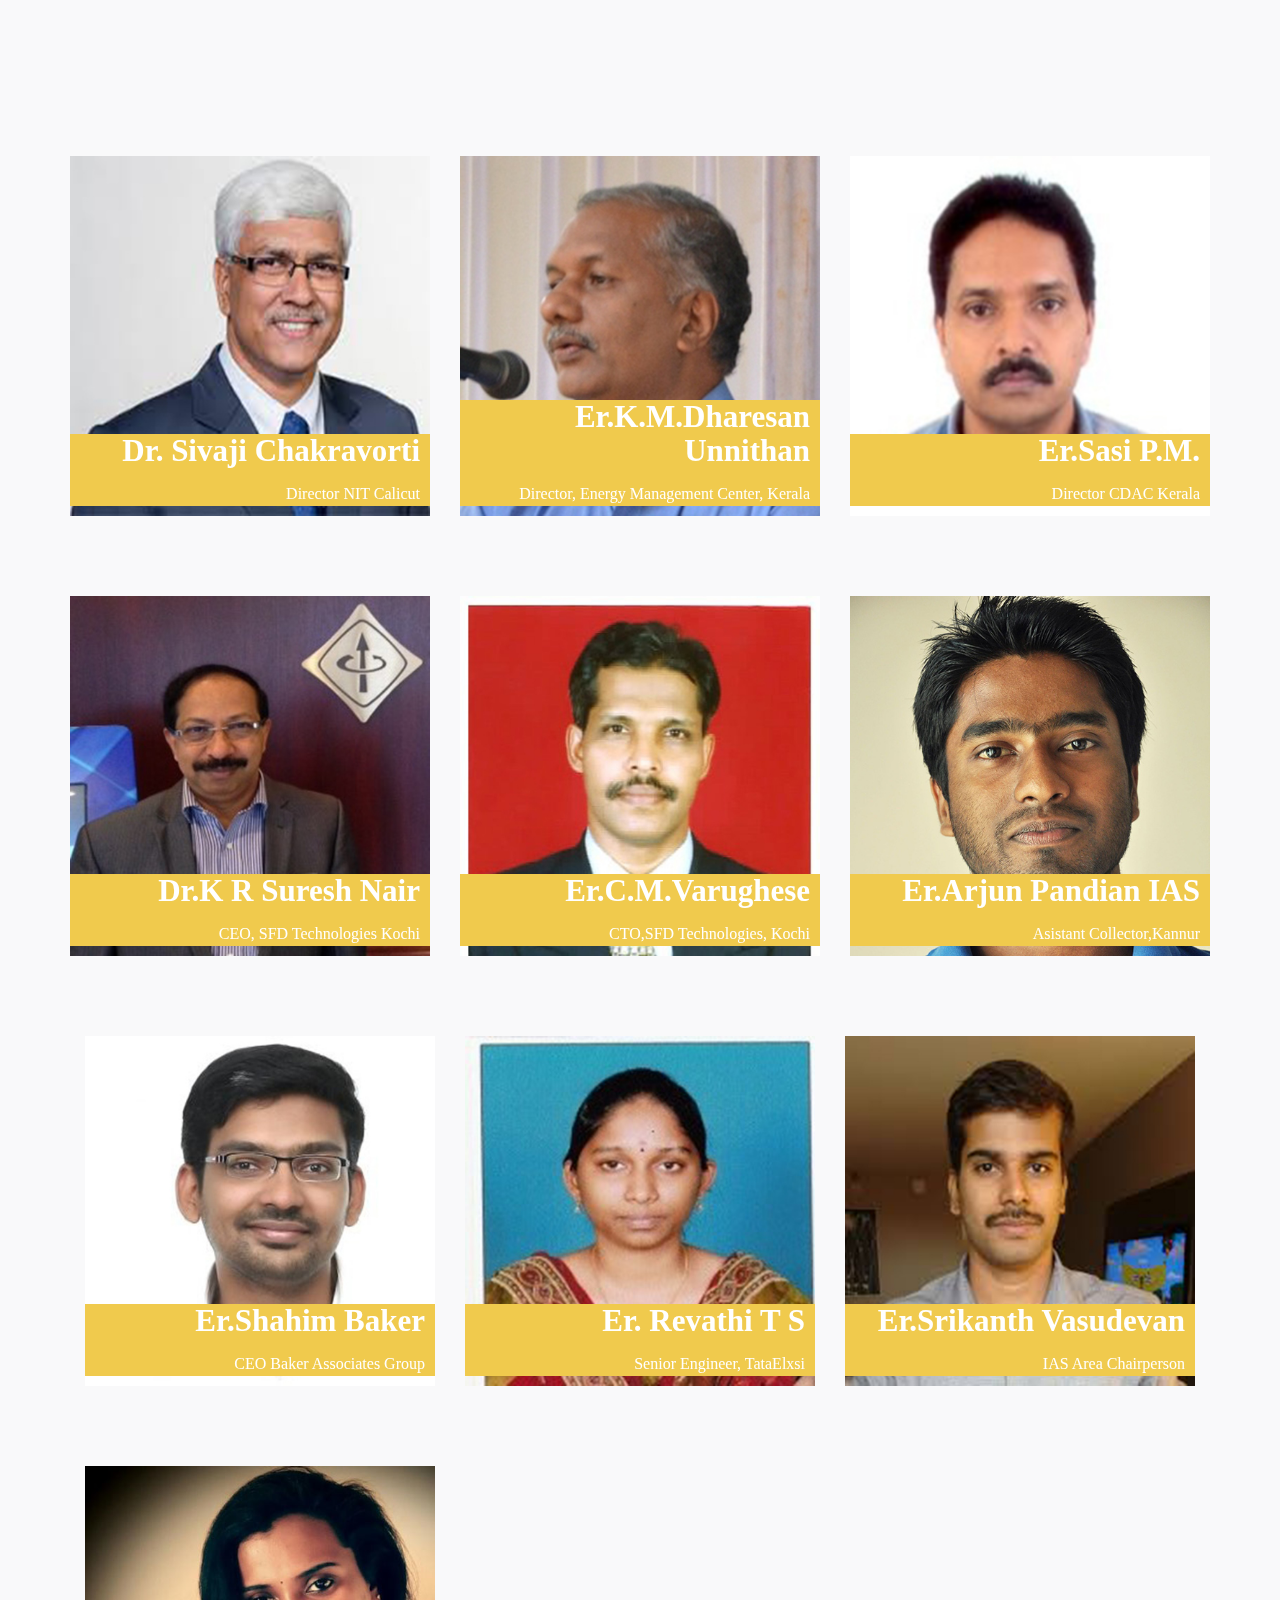
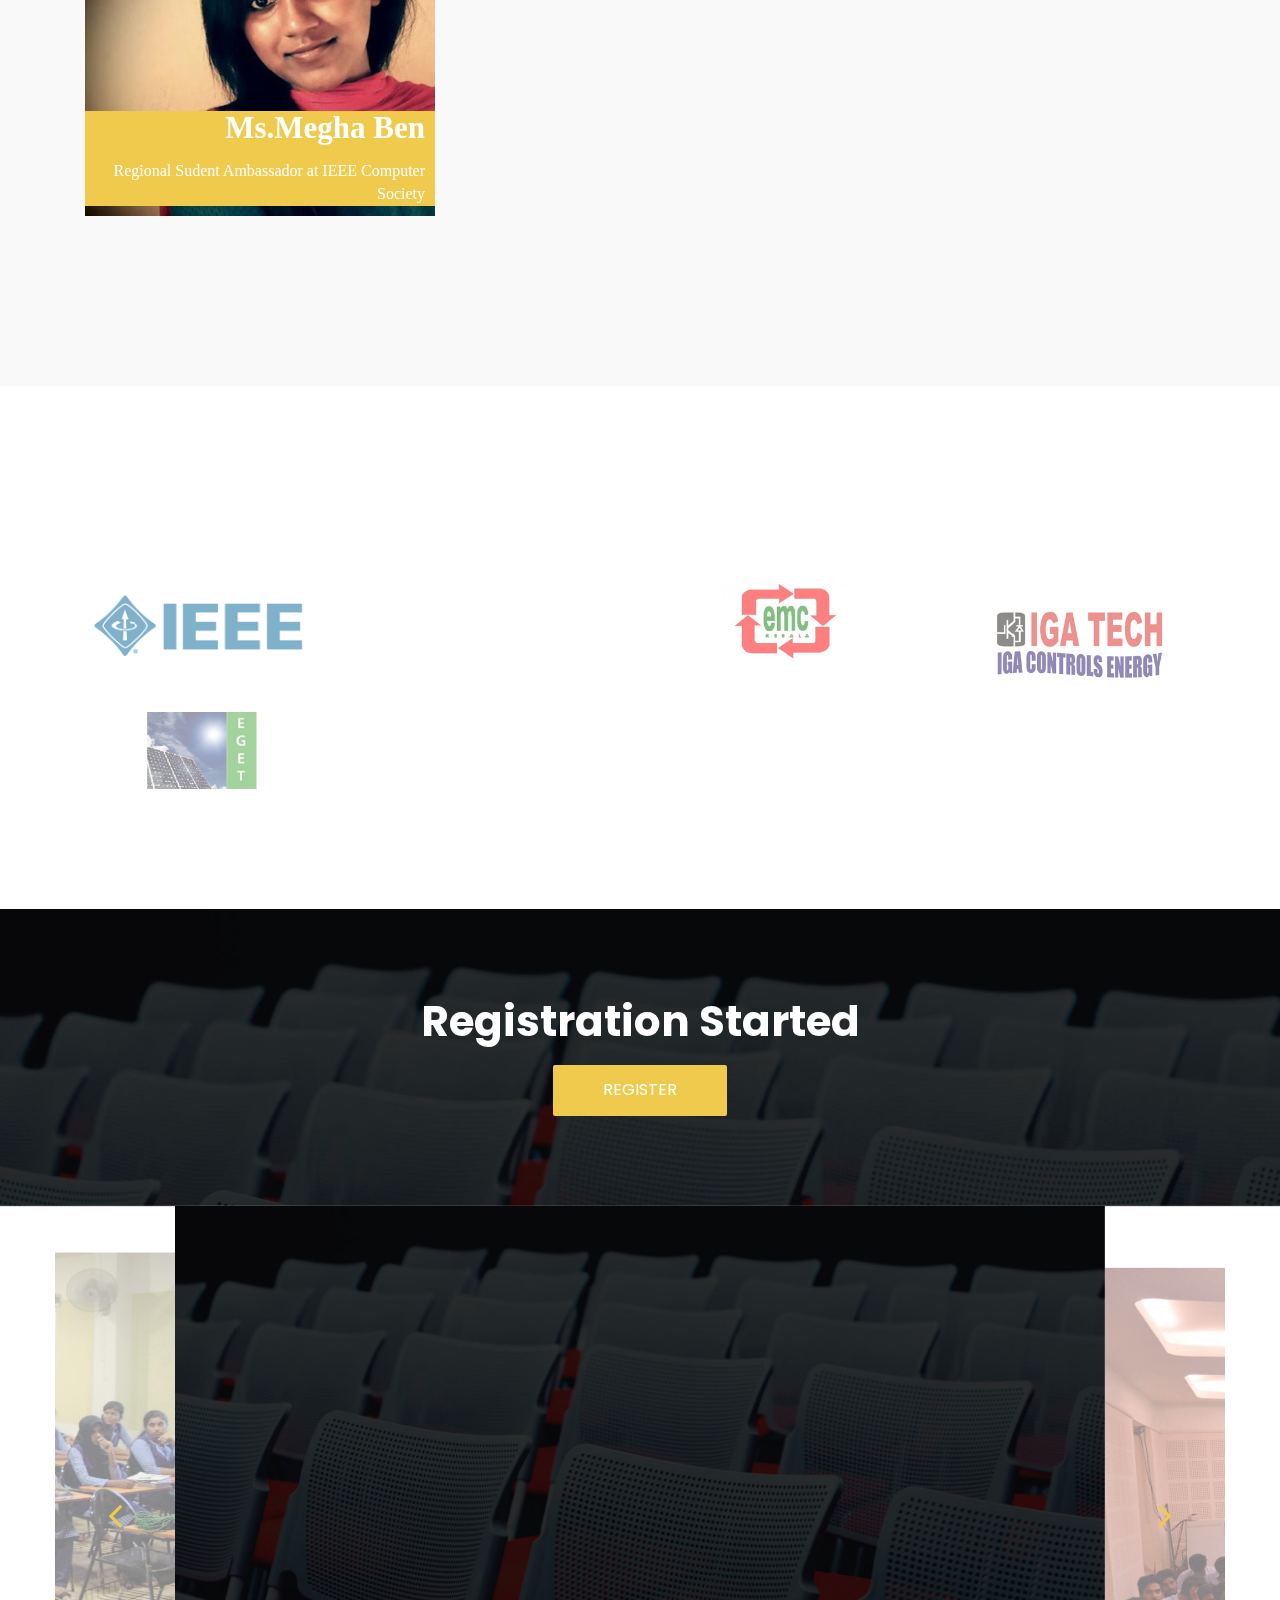
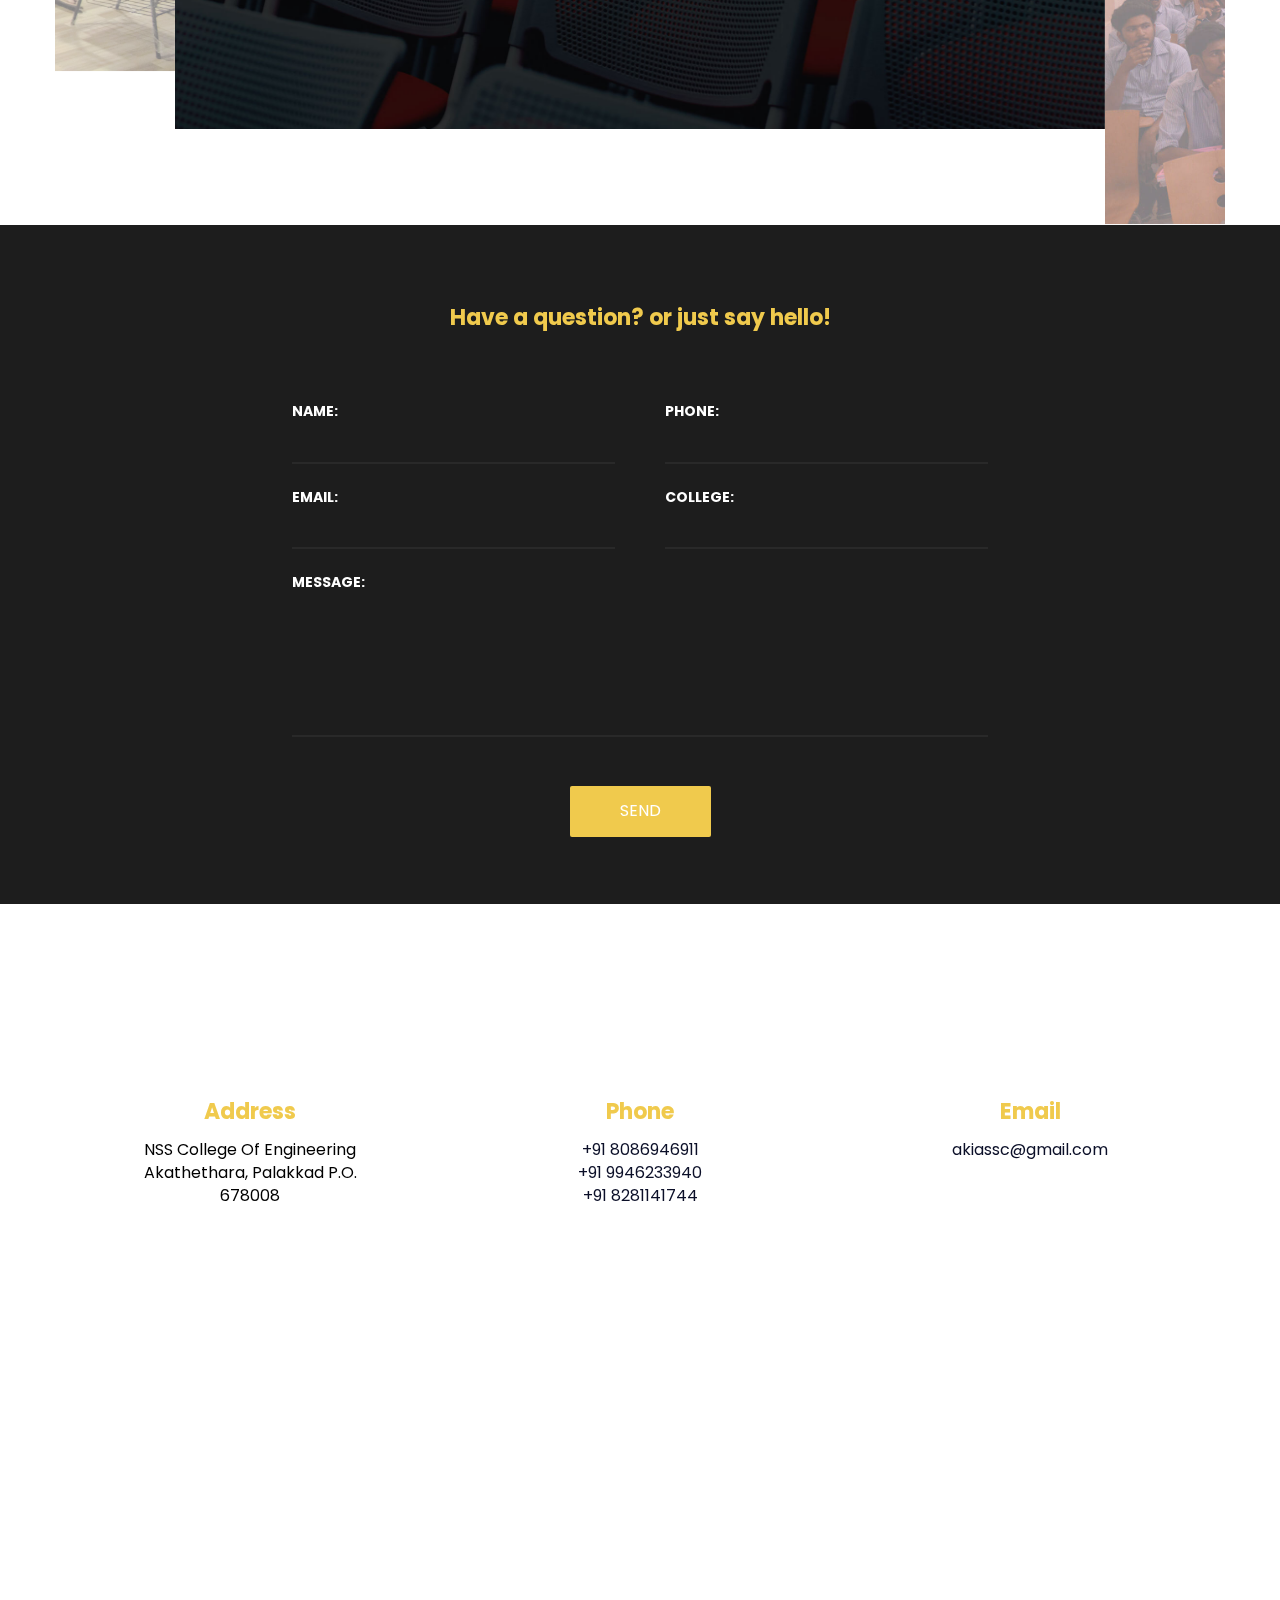
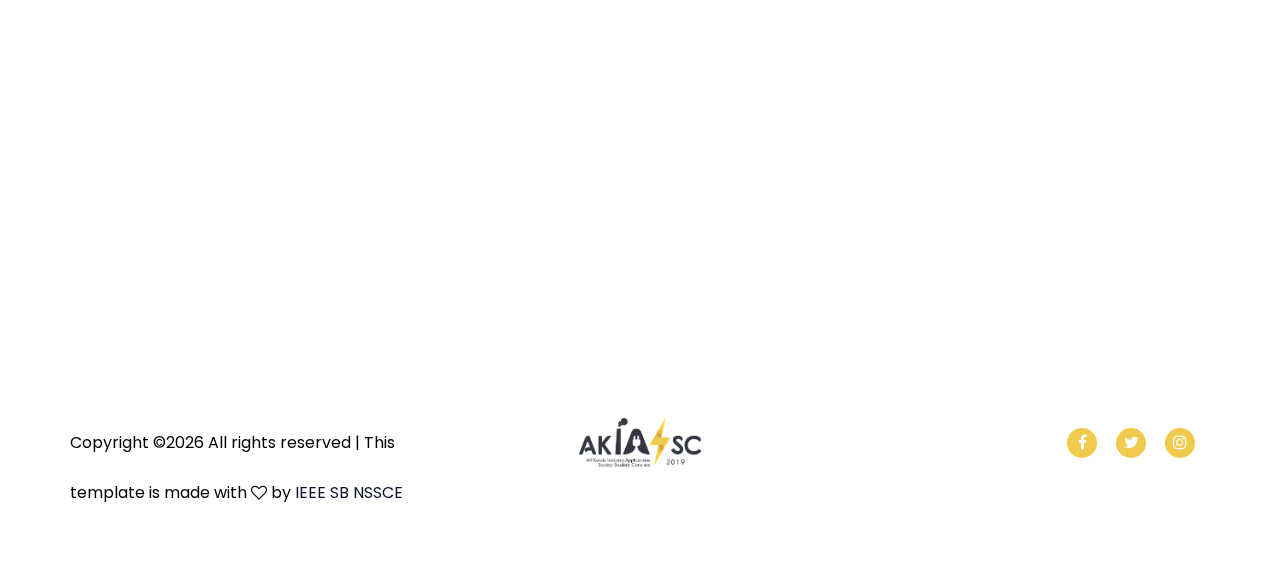
==== commit 0da5398d: "alignment" ====
--- a/akiassc.html
+++ b/akiassc.html
@@ -111,7 +111,7 @@
 					<!-- home content -->
 					<div class="col-md-8 col-md-offset-2">
 						<div class="home-content" >
-							<h1 style=" color: #f0ca4d ; font-size: 20px;  font-weight : bold; margin-top: 300px; ">All Kerala Industry Applications Society Student Conclave</h1>
+							<h1 style=" color: #f0ca4d ; font-size: 30px;  font-weight : bold; margin-top: 300px; ">All Kerala Industry Applications Society Student Conclave</h1>
 							<!-- <h4 class="lead">Lorem ipsum dolor sit amet, consectetur adipisicing elit, sed do eiusmod tempor incididunt ut labore et dolore magna aliqua.</h4> -->
 							
 							<a href="https://www.yepdesk.com/akiassc-19" class="main-btn1">Register</a>
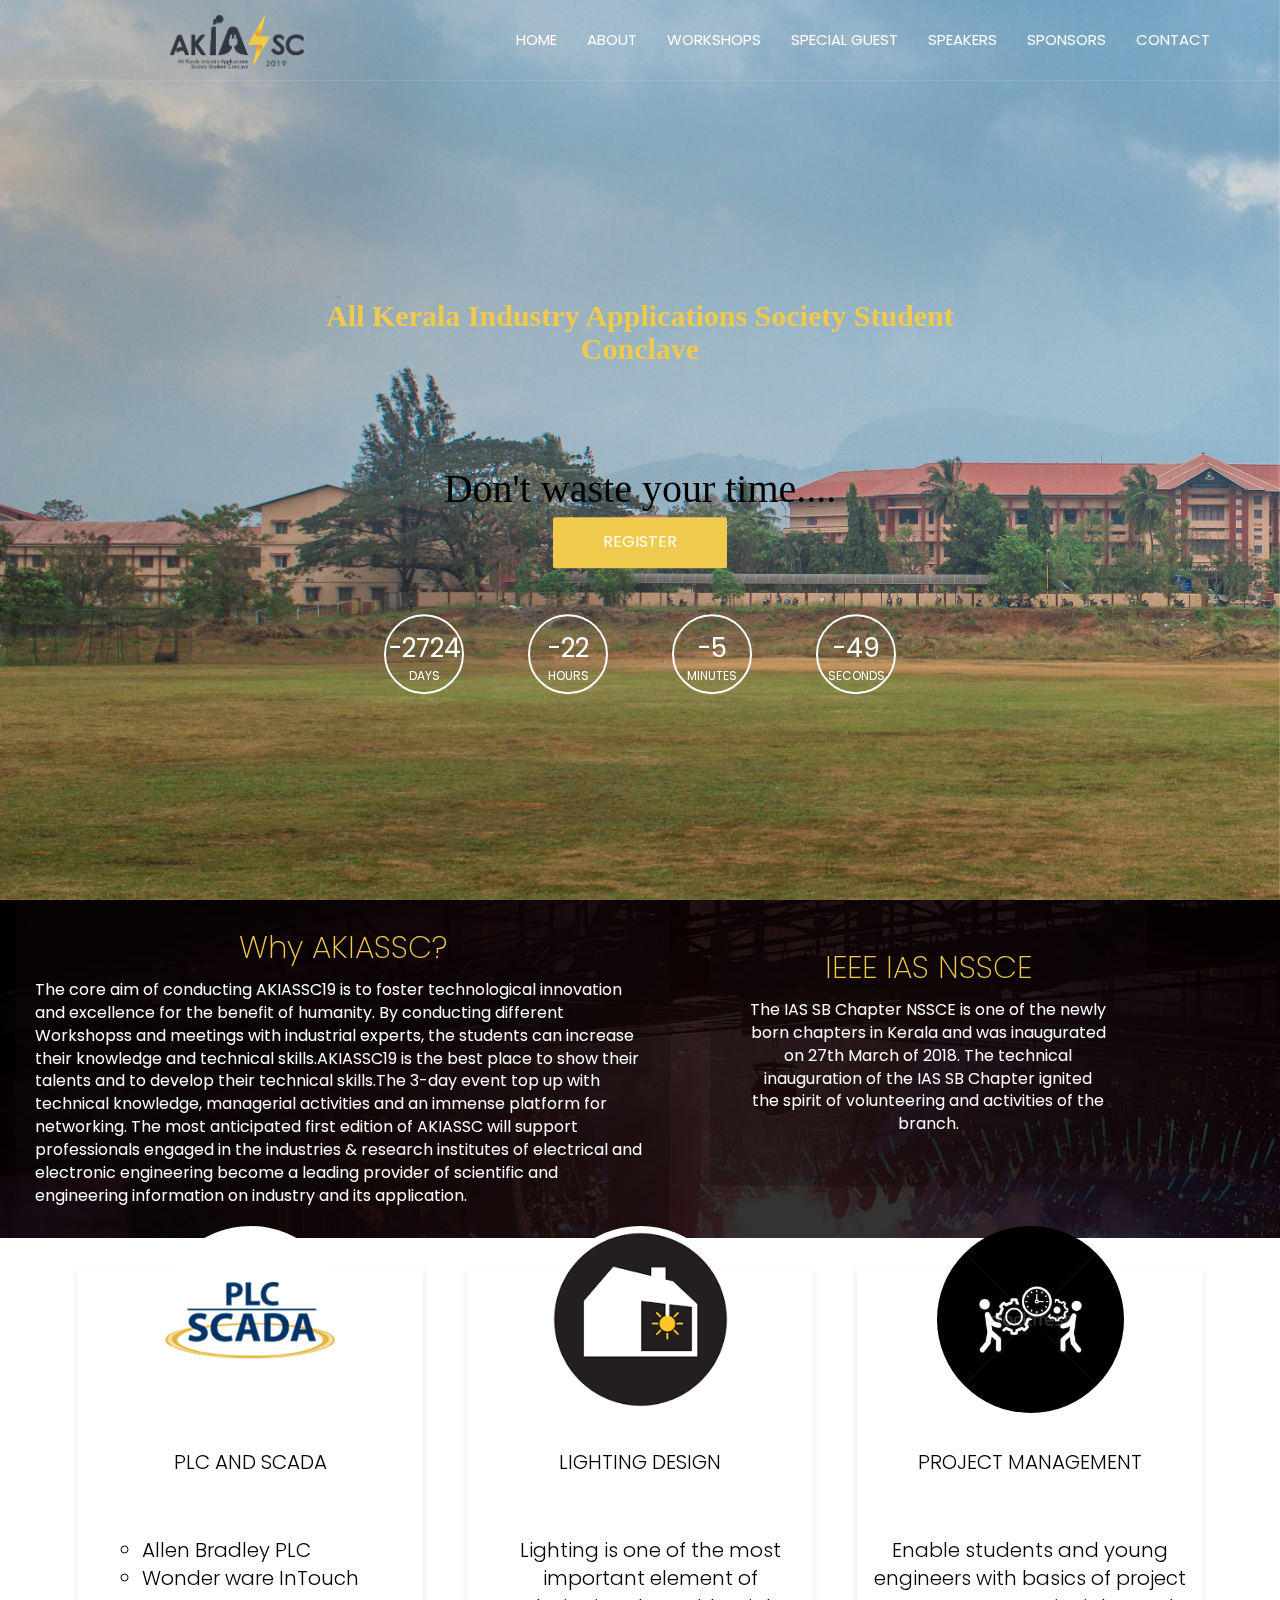
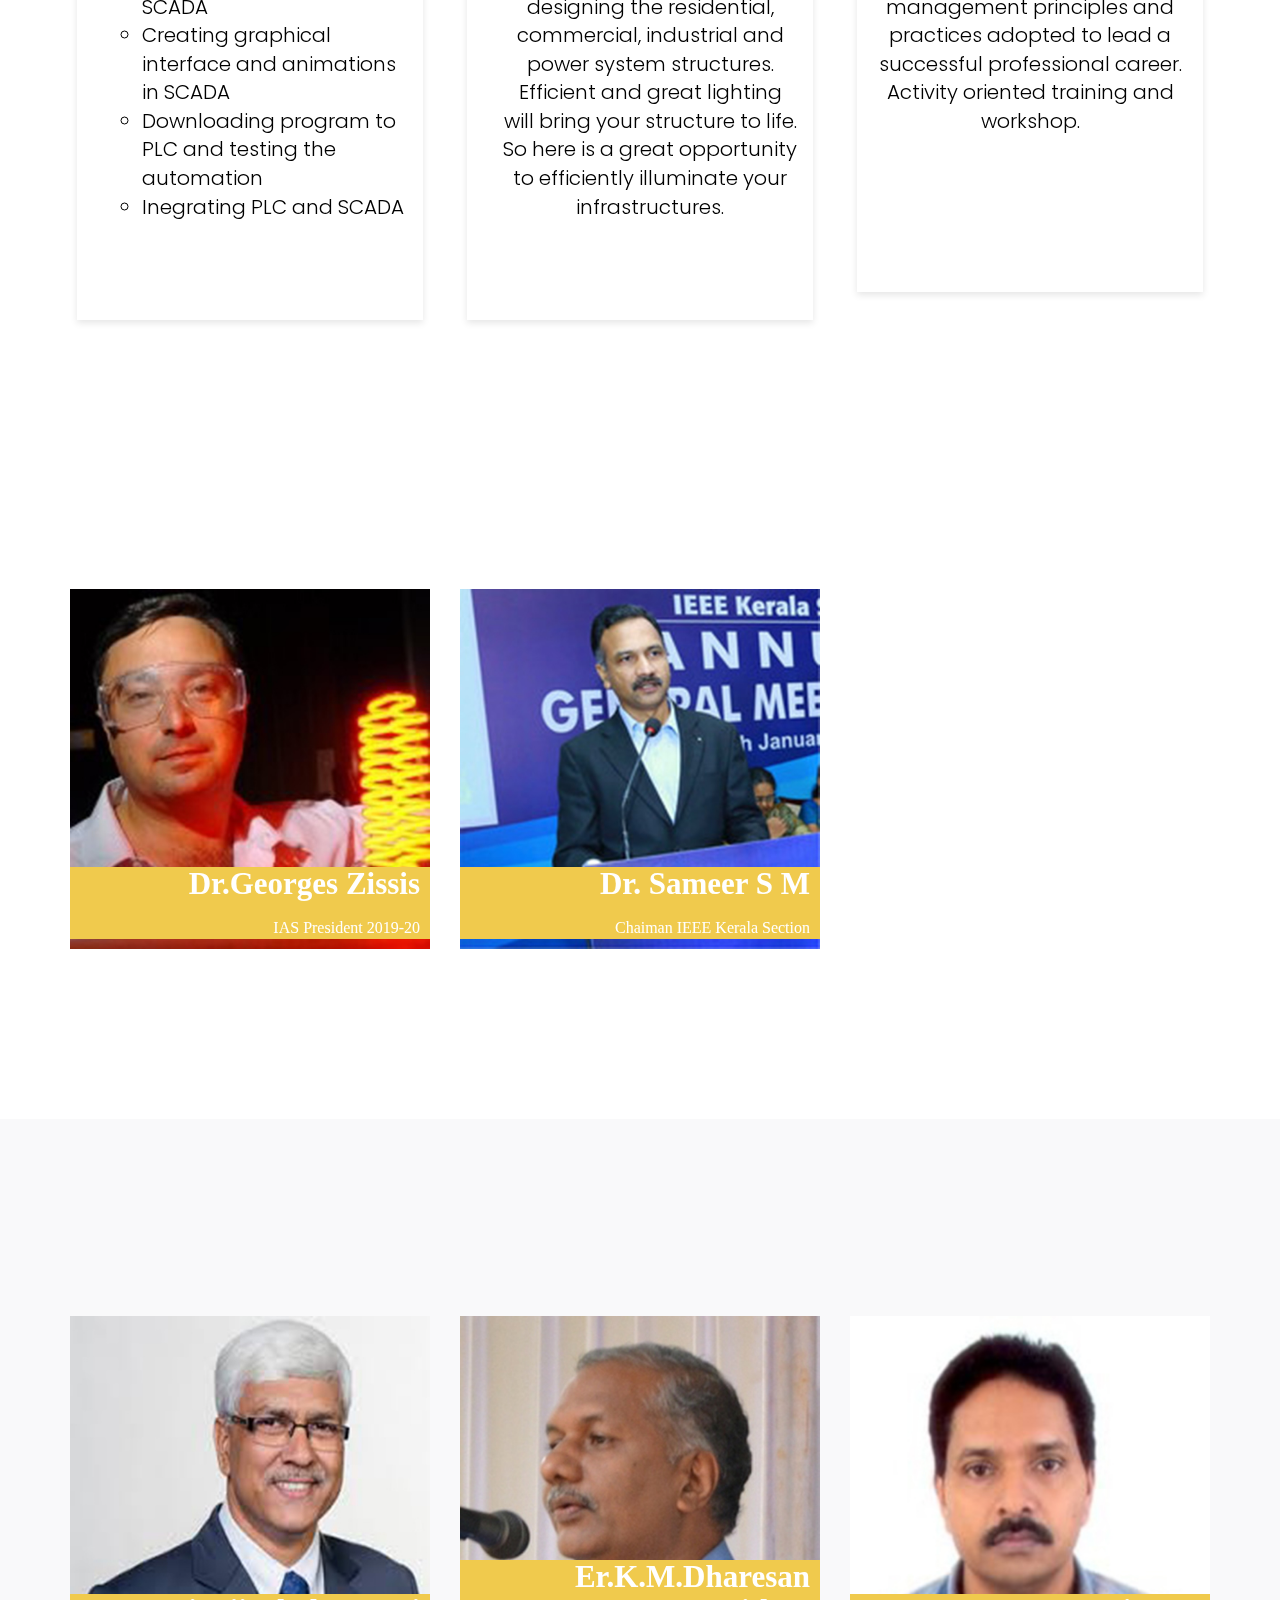
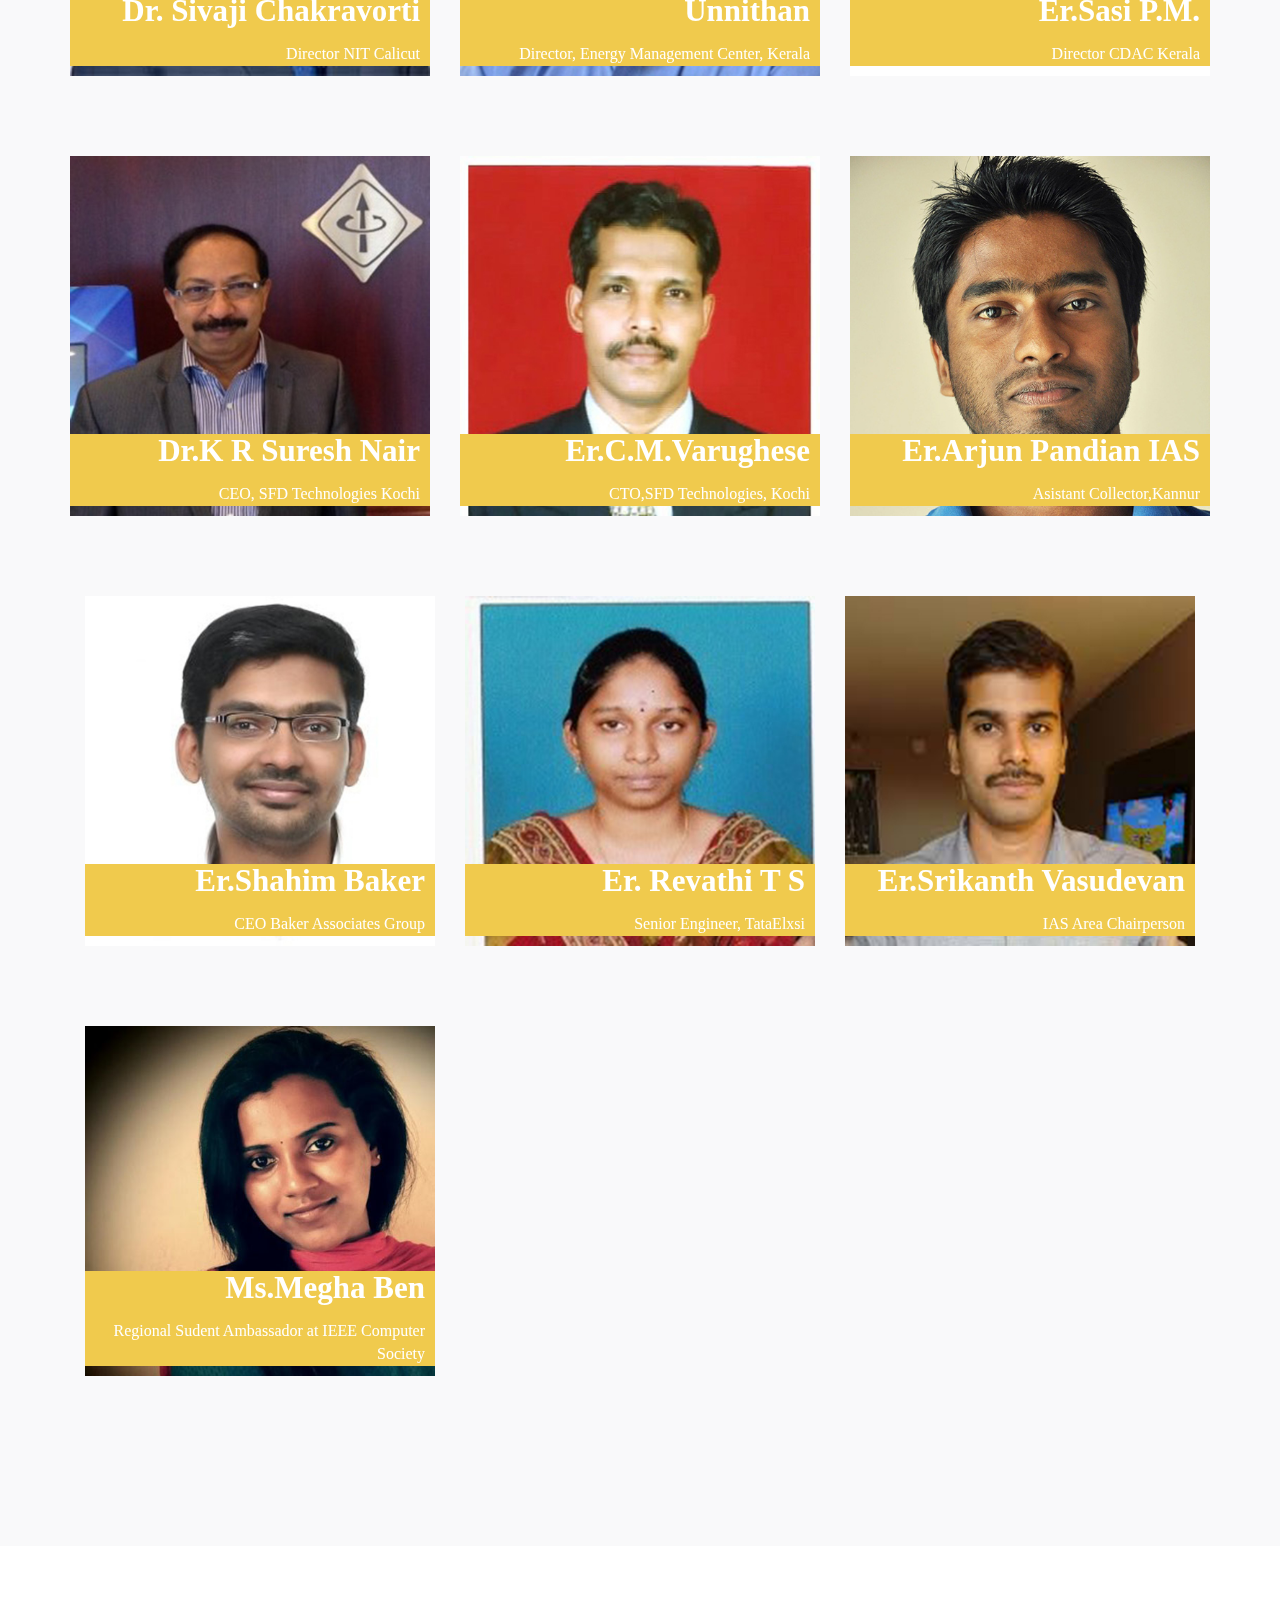
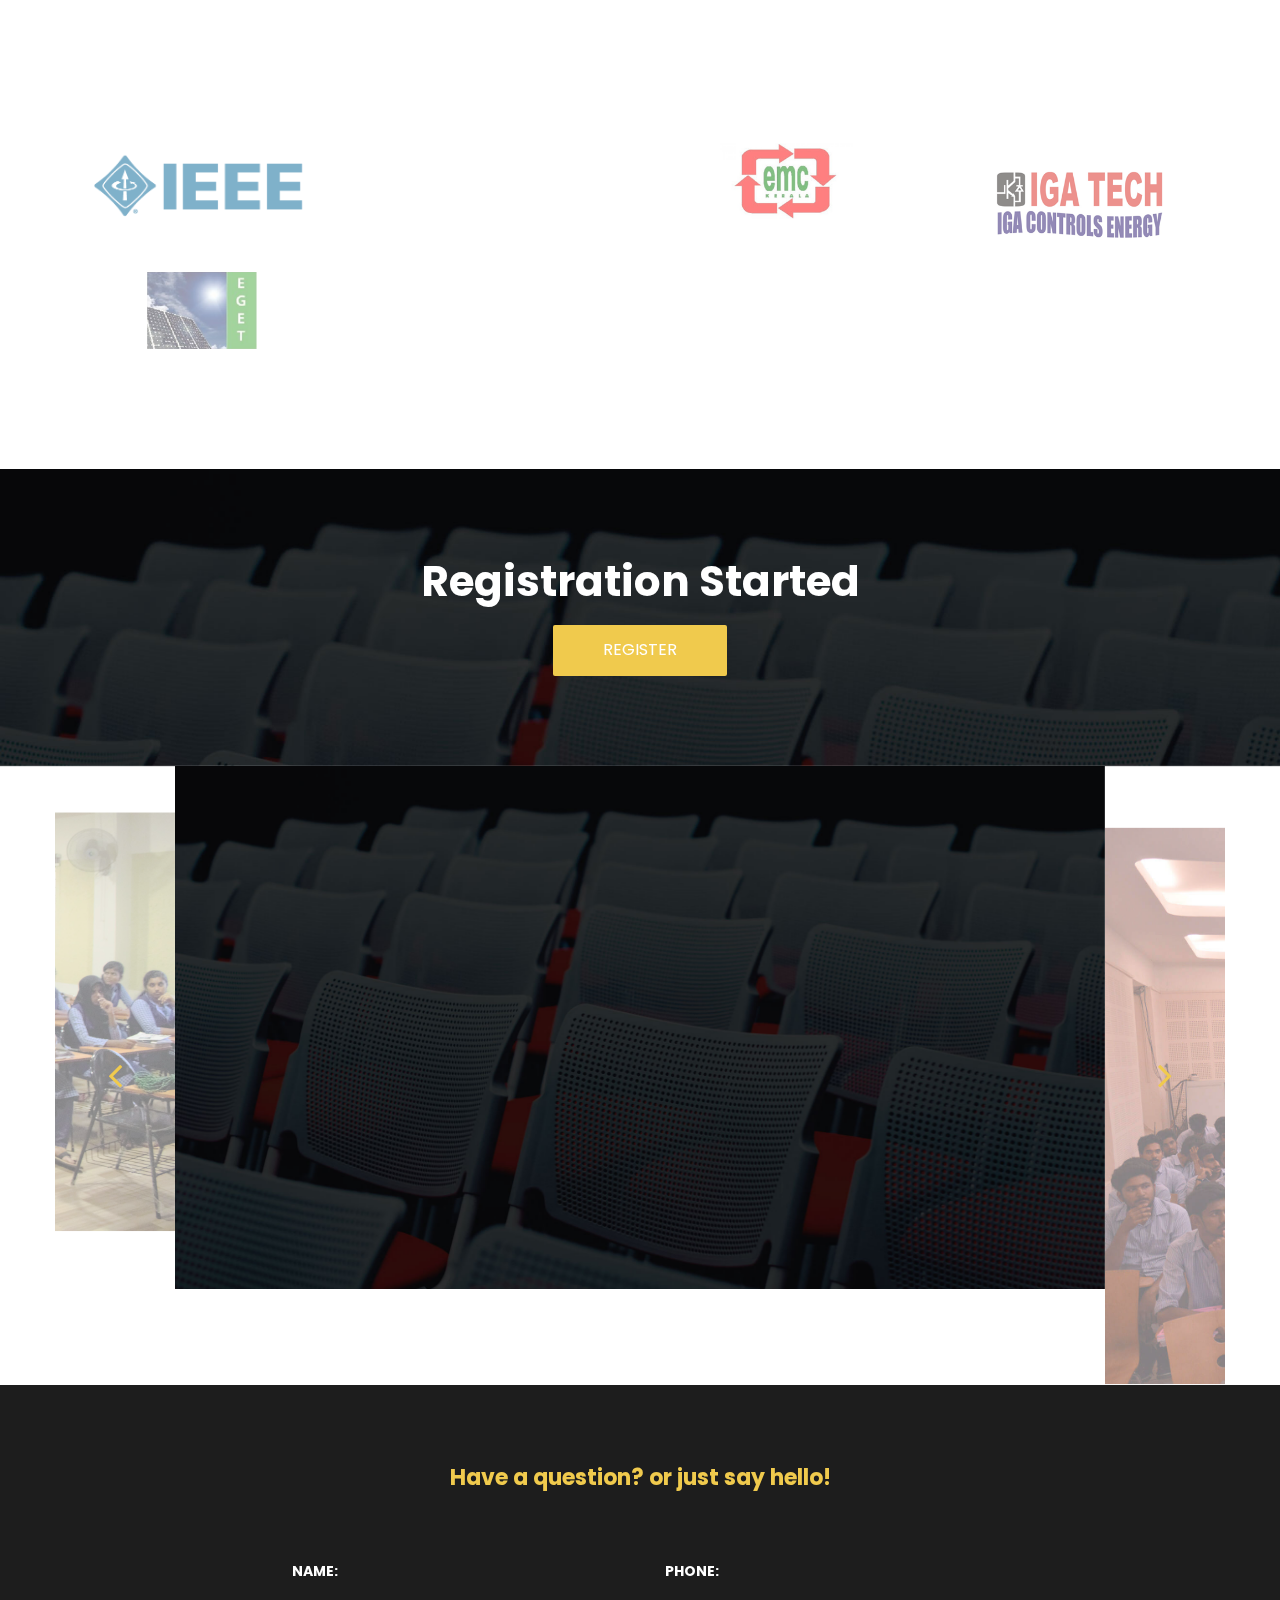
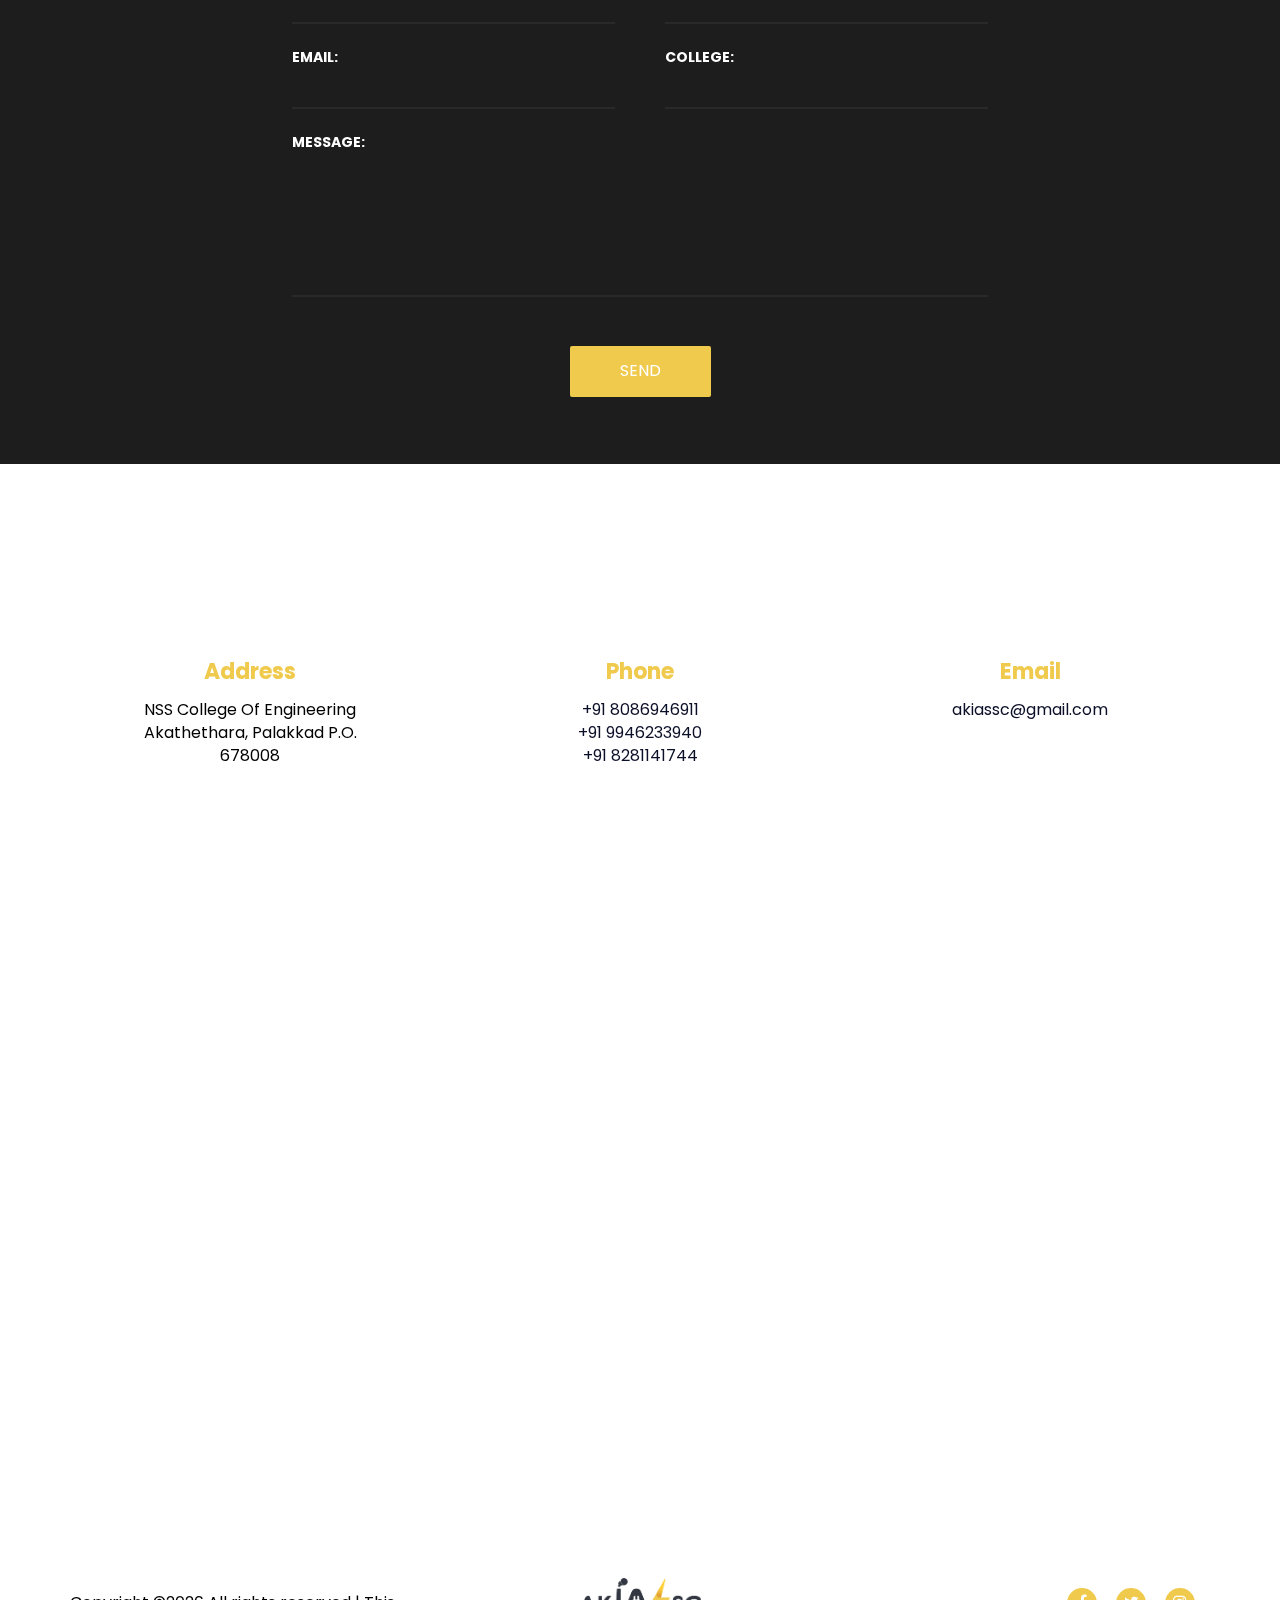
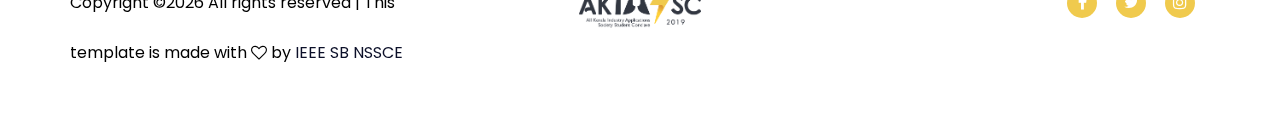
==== commit 435e29a8: "deleted special guest" ====
--- a/akiassc.html
+++ b/akiassc.html
@@ -113,12 +113,14 @@
 						<div class="home-content" >
 							<h1 style=" color: #f0ca4d ; font-size: 30px;  font-weight : bold; margin-top: 300px; ">All Kerala Industry Applications Society Student Conclave</h1>
 							<!-- <h4 class="lead">Lorem ipsum dolor sit amet, consectetur adipisicing elit, sed do eiusmod tempor incididunt ut labore et dolore magna aliqua.</h4> -->
-							
+							<div class="dis" style="padding-top: 80px; color: white font-size:2px;">
+								Don't waste your time....
+							</div>	
 							<a href="https://www.yepdesk.com/akiassc-19" class="main-btn1">Register</a>
 						</div>
 						<br>
 						<br>
- <div class="count" style="color: white; margin-bottom: 300px;">
+ <div class="count" style="color: white; margin-bottom: 200px;">
    	  <div class="countd">
    	  	 <span id="days">00</span>
    	  	 DAYS
@@ -277,130 +279,7 @@
 				</div>
 				<!-- section title -->
 
-				<!-- speaker -->
-				<div class="col-md-4 col-sm-6 col-xs-6 bottommargin" style="margin: auto;">
-					<div class="speaker" data-toggle="modal" data-target="#speaker-modal-11">
-						<div class="speaker-img">
-							<img src="img/speakers/9.jpg" alt="">
-						</div>
-						<div class="speaker-body">
-							<div class="speaker-social">
-								<a href="#"><i class="fa fa-facebook"></i></a>
-								<a href="#"><i class="fa fa-twitter"></i></a>
-								<a href="#"><i class="fa fa-instagram"></i></a>
-								<a href="https://www.linkedin.com/in/tomy-sebastian-70b1426/"><i class="fa fa fa-linkedin"></i></a>
-							</div>
-							<div class="speaker-content">
-								<h2>Dr.Tomy Sebastian</h2>
-								<span>Presidant IAS</span>
-							</div>
-						</div>
-					</div>
-				</div>
-				<!-- /speaker -->
-
-				<div id="speaker-modal-11" class="speaker-modal modal fade">
-					<div class="modal-dialog">
-						<div class="modal-content">
-							<button type="button" class="speaker-modal-close" data-dismiss="modal"></button>
-							<div class="modal-body">
-								<div class="row">
-									<div class="col-md-5">
-										<div class="speaker-modal-img">
-											<img src="img/speakers/9.jpg" alt="">
-										</div>
-									</div>
-									<div class="col-md-7">
-										<div class="speaker-modal-content">
-											<h2 class="speaker-name">Dr.Tomy Sebastian</h2>
-											<br>
-											<span class="speaker-job">- Presidant IAS</span>
-
-											<p>
-												He received the B.Sc. (Eng.) degree from Regional Engineering College Calicut (presently National Institute of Technology, Calicut), India, the M.S. degree from Indian Institute of Technology Madras, MA.Sc. and Ph.D. degrees from the University of Toronto, Canada. From 1979 to 1980, he was with the R & D Center of KELTRON, Trivandrum, India.In 2003 he was elected as a Fellow of IEEE. During 2008-2009, he served as a distinguished Lecturer of IEEE Industry Applications Society. He was inducted in to the Delphi Innovation Hall of Fame in 2006. He is the recipient of the 2010 IEEE Industry Applications Society outstanding achievement award. He was the General Chair for the First IEEE Energy Conversion Congress and Exposition (IEEE ECCE 2009) held in San Jose, CA. He also served as Co- General Chair of the IEEE Power Electronics, Drives and Energy Systems (PEDES 2012) in Bengaluru, India. He is currently the President of the IEEE Industry Applications Society.
-											</p>
-
-											
-
-											<div class="speaker-social">
-												<h4>Social Profile</h4>
-												<a href="#"><i class="fa fa-facebook"></i></a>
-												<a href="#"><i class="fa fa-twitter"></i></a>
-												<a href="#"><i class="fa fa-instagram"></i></a>
-												<a href="https://www.linkedin.com/in/tomy-sebastian-70b1426/"><i class="fa fa fa-linkedin"></i></a>
-											</div>
-
-											
-
-										</div>
-									</div>
-								</div>
-							</div>
-						</div>
-					</div>
-				</div>
-
-				<!-- speaker -->
-				<div class="col-md-4 col-sm-6 col-xs-6 bottommargin" style="margin: auto;">
-					<div class="speaker" data-toggle="modal" data-target="#speaker-modal-12">
-						<div class="speaker-img">
-							<img src="./img/speakers/10.jpg" alt="">
-						</div>
-						<div class="speaker-body">
-							<div class="speaker-social">
-								<a href="#"><i class="fa fa-facebook"></i></a>
-								<a href="#"><i class="fa fa-twitter"></i></a>
-								<a href="#"><i class="fa fa-instagram"></i></a>
-								<a href="https://www.linkedin.com/in/peter-magyar-57b04b24/"><i class="fa fa fa-linkedin"></i></a>
-							</div>
-							<div class="speaker-content">
-								<h2>Dr.Peter Magyar</h2>
-								<span>Chairperson MD, IAS</span>
-							</div>
-						</div>
-					</div>
-				</div>
-				<!-- /speaker -->
-
-				<div id="speaker-modal-12 col-xs-6 bottommargin" class="speaker-modal modal fade">
-					<div class="modal-dialog">
-						<div class="modal-content">
-							<button type="button" class="speaker-modal-close" data-dismiss="modal"></button>
-							<div class="modal-body">
-								<div class="row">
-									<div class="col-md-5">
-										<div class="speaker-modal-img">
-											<img src="./img/speakers/10.jpg"  alt="">
-										</div>
-									</div>
-									<div class="col-md-7">
-										<div class="speaker-modal-content">
-											<h2 class="speaker-name">Dr.Peter Magyar</h2>
-											<br>
-											<span class="speaker-job">- Chairperson MD, IAS</span>
-
-											<p>
-												Dr. Peter Magyar, a registered chief-architect in Hungary and in Europe, came to K-State in 2007 as department head. Magyar holds a Doctor of Architecture and Master of Architecture and Urban Design degrees, with distinctions, from the University of Budapest, Hungary. His area of research entails the cognitive and intuitive aspects of design processes, and applied topology, in the analysis, classification and articulation of architectural and urban design. With the exception of Australia, he lectured and conducted workshops on every Continent. Through his thousands of drawings, he investigates the transformation of spirit to matter
-											</p>
-
-											
-											<div class="speaker-social">
-												<h4>Social Profile</h4>
-												<a href="#"><i class="fa fa-facebook"></i></a>
-												<a href="#"><i class="fa fa-twitter"></i></a>
-												<a href="#"><i class="fa fa-instagram"></i></a>
-												<a href="https://www.linkedin.com/in/peter-magyar-57b04b24/"><i class="fa fa fa-linkedin"></i></a>
-											</div>
-
-											
-										</div>
-									</div>
-								</div>
-							</div>
-						</div>
-					</div>
-				</div>
-
+				
 				<!-- speaker -->
 				<div class="col-md-4 col-sm-6 col-xs-6 bottommargin" style="margin: auto;">
 					<div class="speaker" data-toggle="modal" data-target="#speaker-modal-13">
@@ -530,70 +409,7 @@
 				</div>
 
 				
-				<!-- speaker -->
-				<div class="col-md-4 col-sm-6 col-xs-6" >
-					<div class="speaker" data-toggle="modal" data-target="#speaker-modal-15">
-						<div class="speaker-img">
-							<img src="./img/speakers/13.jpg" alt="">
-						</div>
-						<div class="speaker-body">
-							<div class="speaker-social">
-								<a href="#"><i class="fa fa-facebook"></i></a>
-								<a href="#"><i class="fa fa-twitter"></i></a>
-								<a href="#"><i class="fa fa-instagram"></i></a>
-								<a href="https://www.linkedin.com/in/ingle/"><i class="fa fa fa-linkedin"></i></a>
-							</div>
-							<div class="speaker-content">
-								<h2>Dr.Rajesh Ingle</h2>
-								<span>R-10 SAC chair</span>
-							</div>
-						</div>
-					</div>
-				</div>
 				
-				<!-- /speaker -->
-
-				<!-- speaker modal -->
-				<div id="speaker-modal-15" class="speaker-modal modal fade">
-					<div class="modal-dialog">
-						<div class="modal-content">
-							<button type="button" class="speaker-modal-close" data-dismiss="modal"></button>
-							<div class="modal-body">
-								<div class="row">
-									<div class="col-md-5">
-										<div class="speaker-modal-img">
-											<img src="./img/speakers/13.jpg" alt="">
-										</div>
-									</div>
-									<div class="col-md-7">
-										<div class="speaker-modal-content">
-											<h2 class="speaker-name">Dr.Rajesh Ingle</h2>
-											<br>
-											<span class="speaker-job">- R-10 SAC chair</span>
-
-											<p>
-												He is the chair of IEEE R 10 SAC , Dean of Pune institute of computer technology and the chairman of IEEE Pune section. He has worked on various research and development projects. He took his BE in computer engineering from PICT, MS on software systems from BITS and ME on computer engineering from college of engineering,  Pune. Currently,  he teaches UG and PG courses in computer networks, multimedia, network security and distributed systems.
-											</p>
-
-											
-
-											<div class="speaker-social">
-												<h4>Social Profile</h4>
-												<a href="#"><i class="fa fa-facebook"></i></a>
-												<a href="#"><i class="fa fa-twitter"></i></a>
-												<a href="#"><i class="fa fa-instagram"></i></a>
-												<a href="https://www.linkedin.com/in/ingle/"><i class="fa fa fa-linkedin"></i></a>
-											</div>
-
-											
-										</div>
-									</div>
-								</div>
-							</div>
-						</div>
-					</div>
-				</div>
-				<!-- /speaker modal -->	
 			</div>
 			<!-- /row -->
 		</div>
